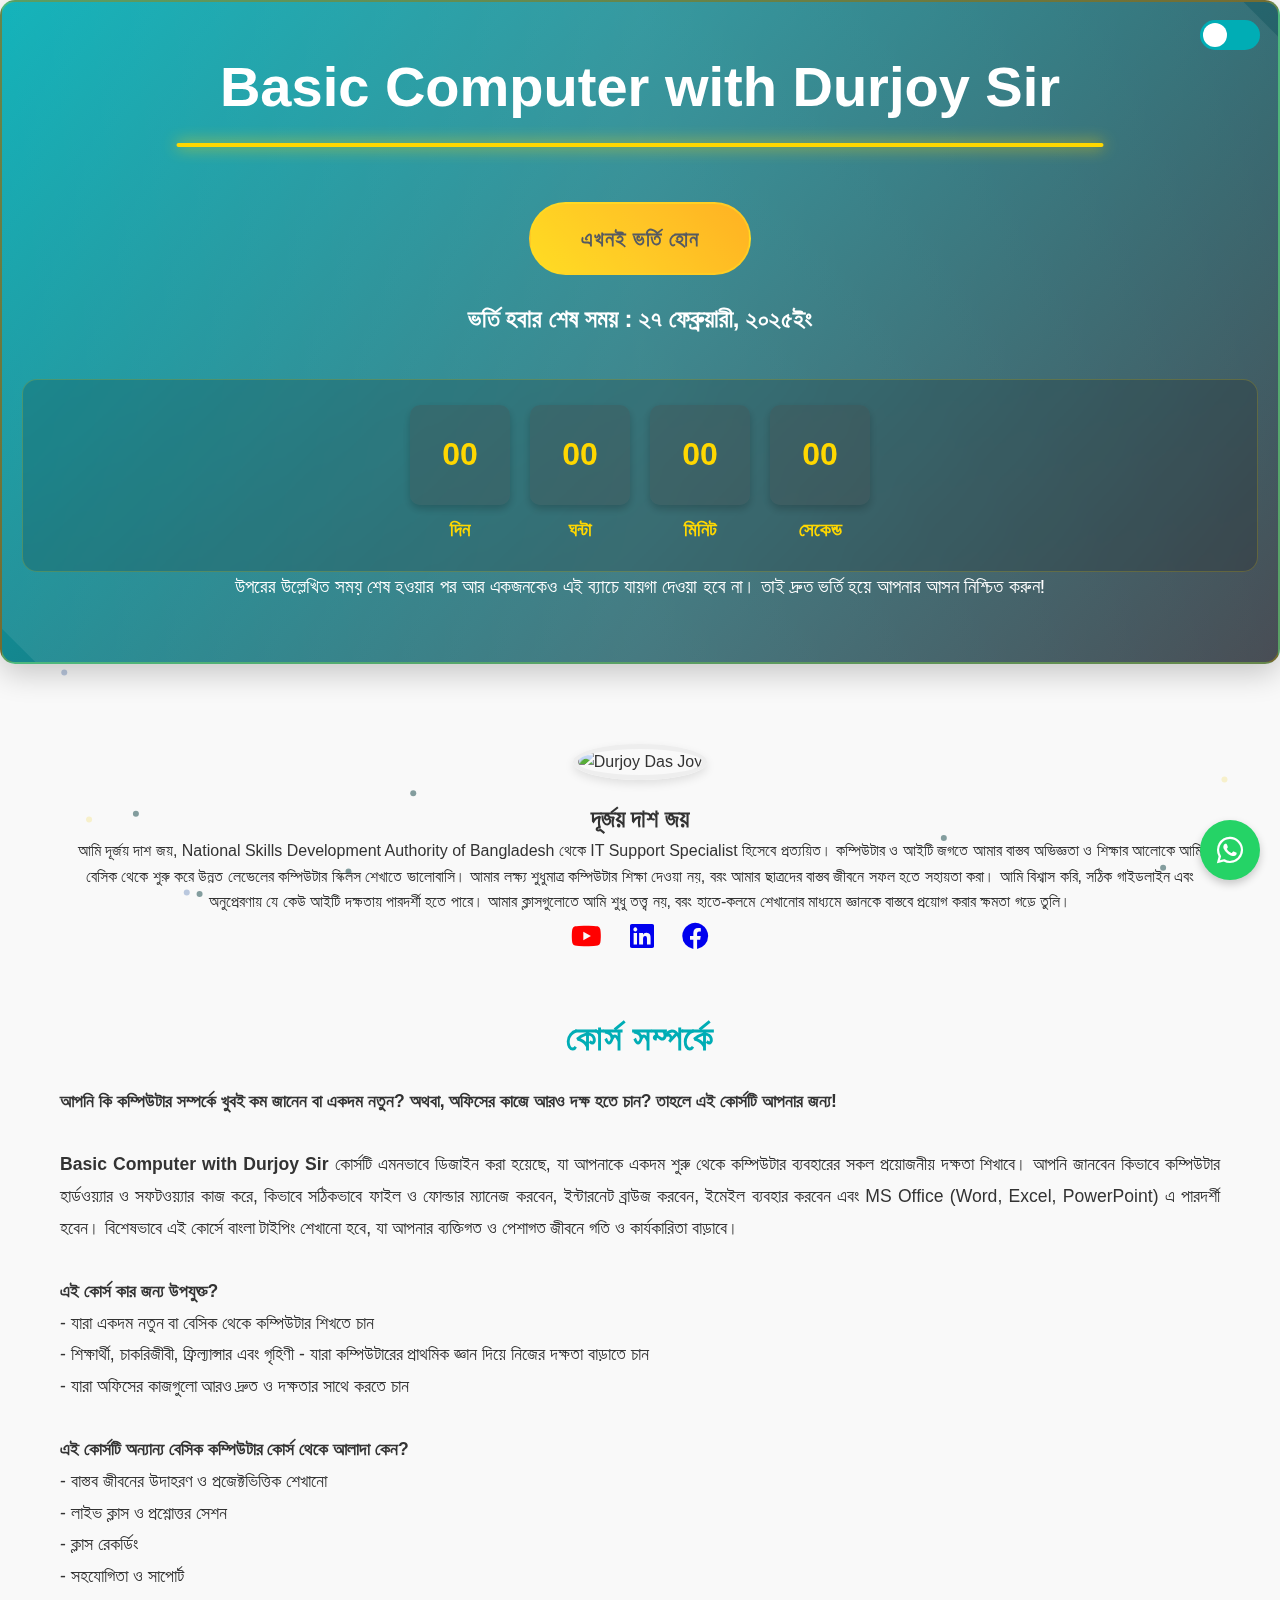
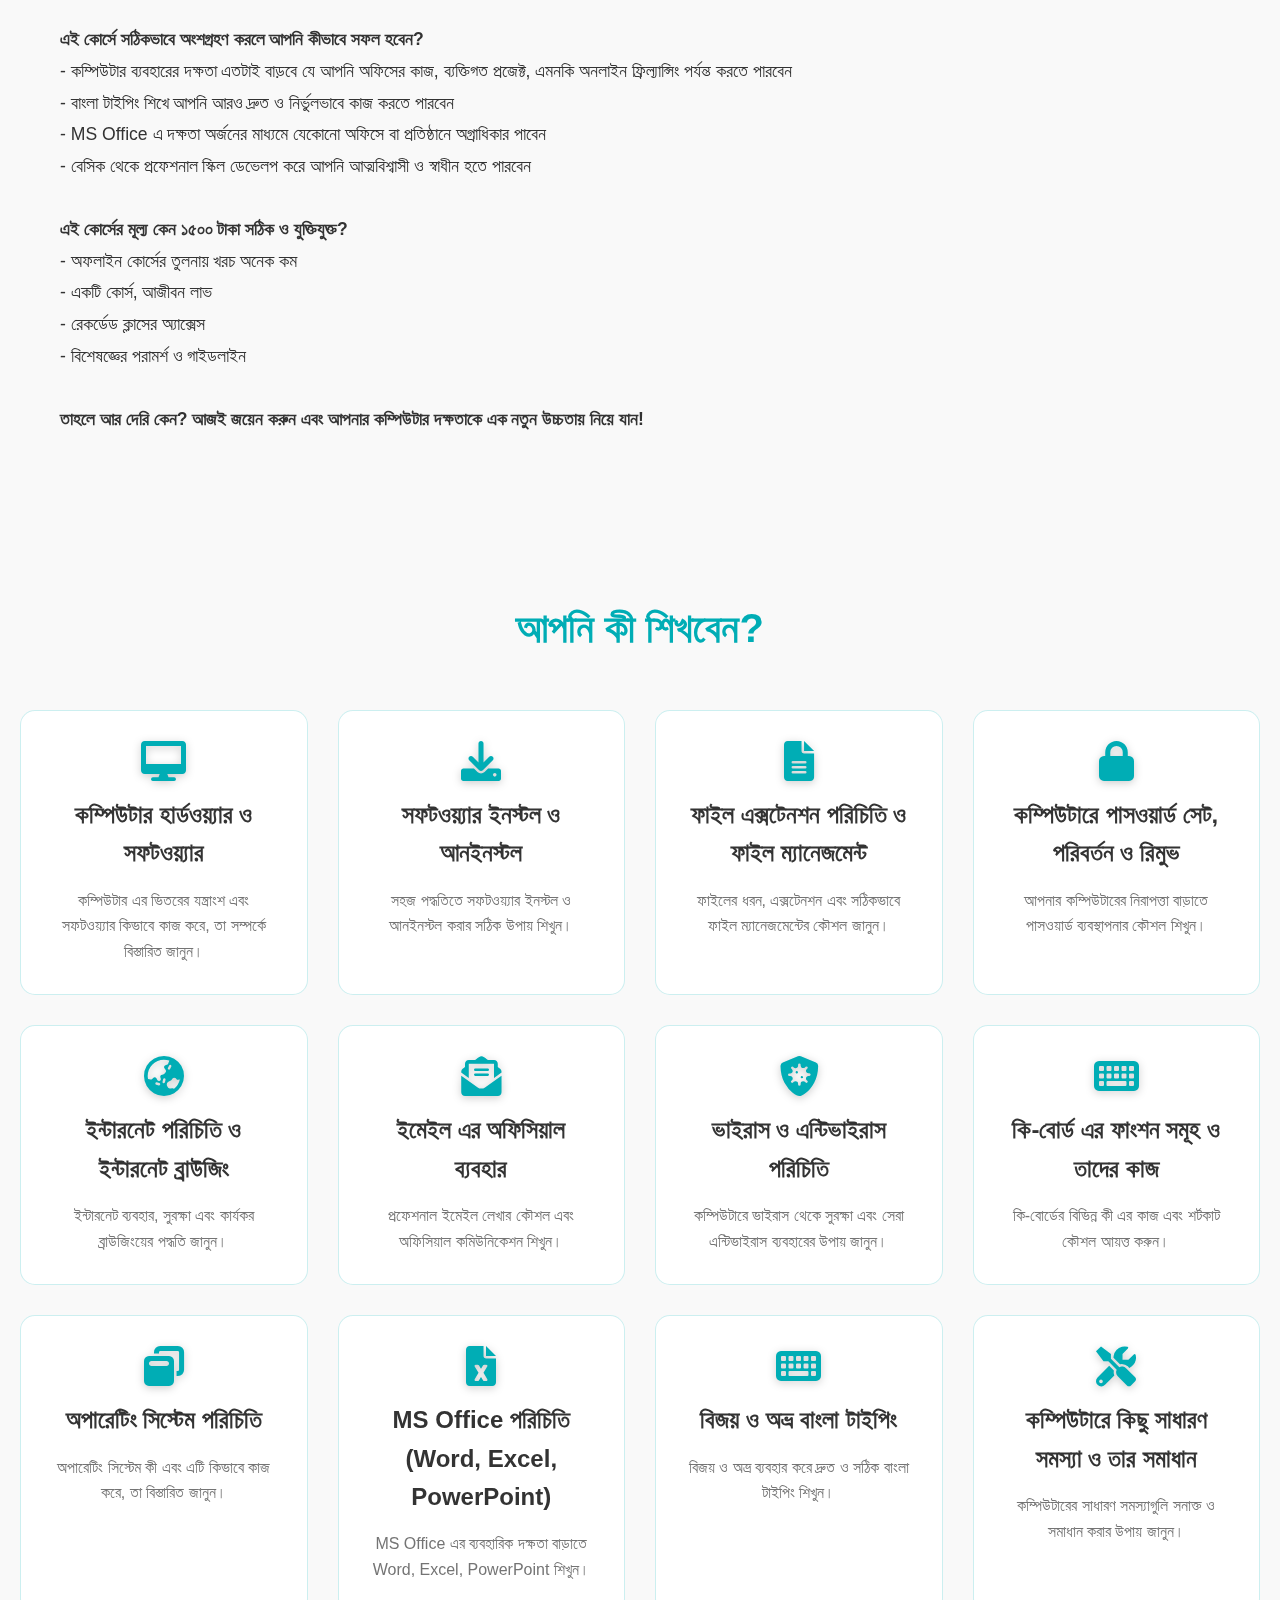
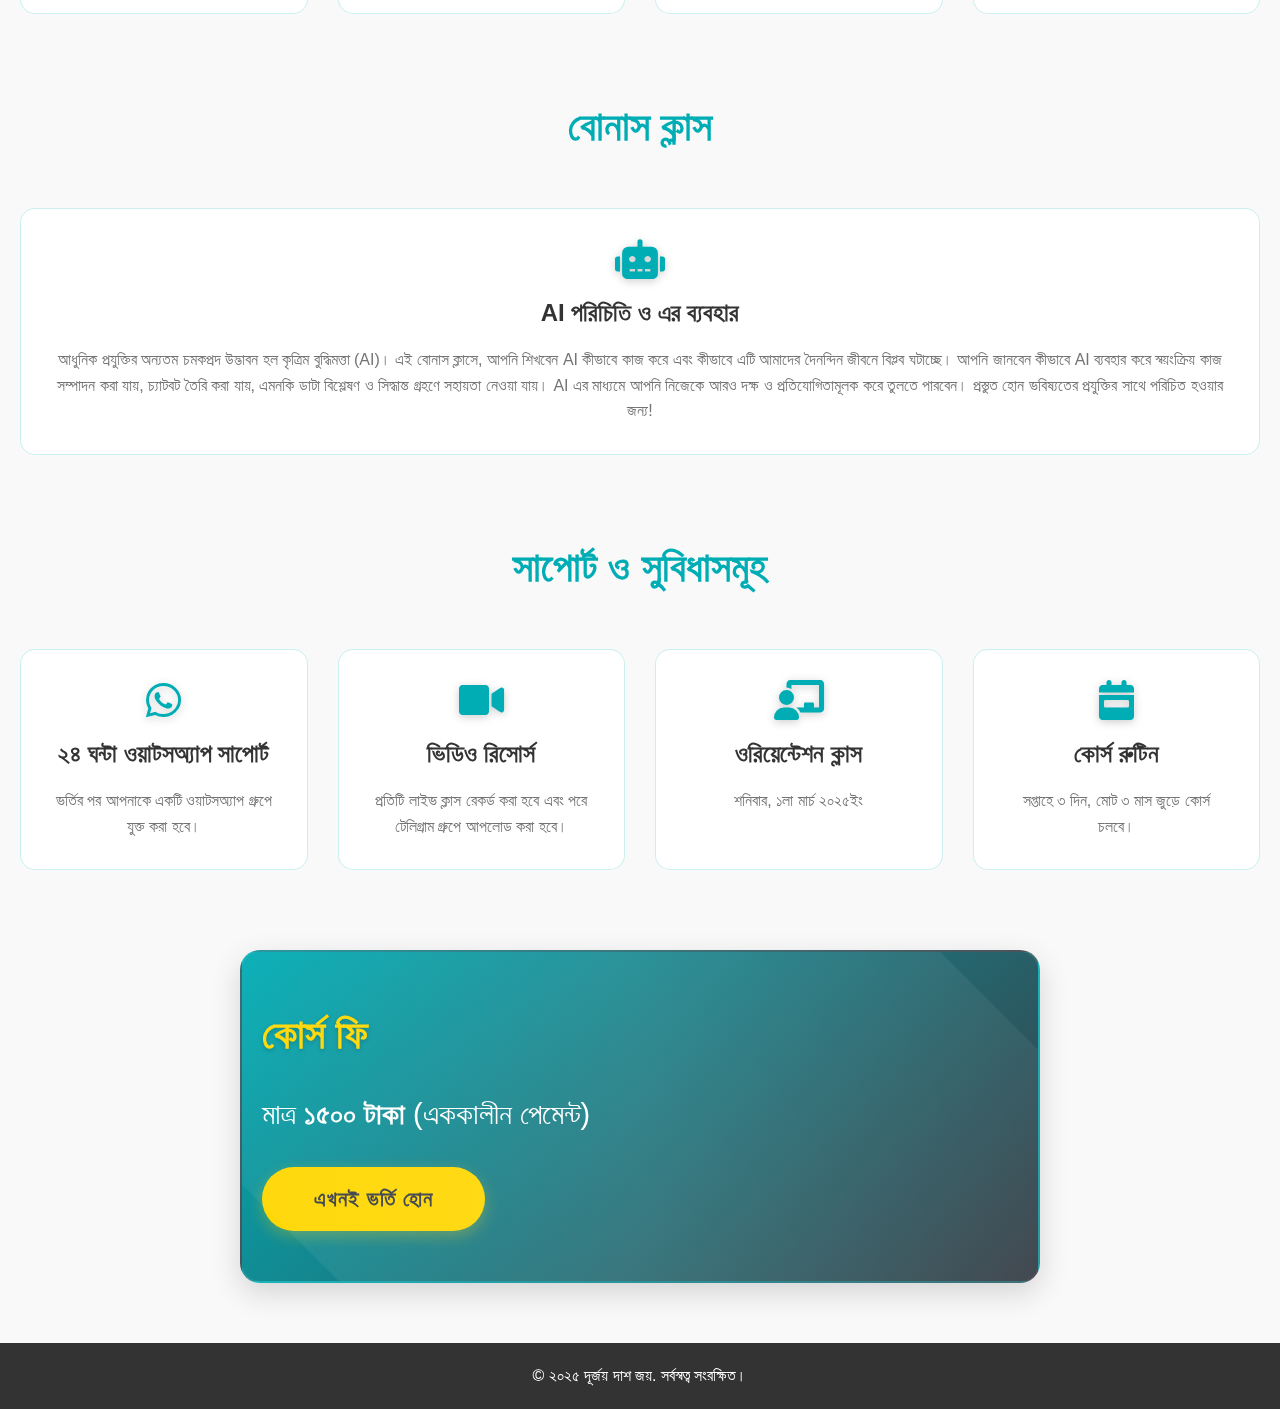
==== index.html @ f564058a "Meta Taxg Added" ====
<!DOCTYPE html>
<html lang="bn">

<head>
    <meta charset="UTF-8">
    <meta name="viewport" content="width=device-width, initial-scale=1.0, maximum-scale=1.0, user-scalable=no">
    <meta name="description" content="বেসিক কম্পিউটার স্কিলস কোর্স - দূর্জয় দাশ জয় দ্বারা পরিচালিত। NSDA প্রত্যয়িত IT Support Specialist হিসেবে আপনাকে কম্পিউটার স্কিলস শেখানোর জন্য এই কোর্স।">
    <title>Basic Computer with Durjoy Sir | দূর্জয় দাশ জয়</title>
    
    <!-- Open Graph Meta Tags -->
    <meta property="og:title" content="Basic Computer with Durjoy Sir | দূর্জয় দাশ জয়">
    <meta property="og:description" content="আপনি কি কম্পিউটার সম্পর্কে খুবই কম জানেন বা একদম নতুন? অথবা, অফিসের কাজে আরও দক্ষ হতে চান? তাহলে এই কোর্সটি আপনার জন্য!">
    <meta property="og:image" content="https://i.postimg.cc/jSFfNTdK/Basic-Computer-Batch1-Ads-HQ.jpg">
    <meta property="og:url" content="https://durjoyit.pages.dev">
    <meta property="og:type" content="website">
    
    <link rel="stylesheet" href="https://cdnjs.cloudflare.com/ajax/libs/font-awesome/6.0.0-beta3/css/all.min.css">
    <link rel="preconnect" href="https://fonts.googleapis.com">
    <link rel="preconnect" href="https://fonts.gstatic.com" crossorigin>
    <link href="https://fonts.googleapis.com/css2?family=Lilita+One&family=Lobster&display=swap" rel="stylesheet">
    <link rel="shortcut icon" href="https://durjoy.pages.dev/assets/images/my-avatar.png" type="image/x-icon">

    <style>
        /* General Styles */
        * {
            margin: 0;
            padding: 0;
            box-sizing: border-box;
        }

        body {
            font-family: 'Arial', sans-serif;
            line-height: 1.6;
            color: #333;
            background-color: #f9f9f9;
            overflow-x: hidden;
            scroll-behavior: smooth;
            background-color: var(--bg-color);
            color: var(--text-color);
            transition: all 0.5s ease;
        }

        /* Hero Section */
        .hero {
            text-align: center;
            padding: 40px 20px;
            background: linear-gradient(135deg, #00ADB5, #393E46);
            color: #fff;
            border-radius: 15px;
            margin: auto auto;
            max-width: 100%;
            position: relative;
            overflow: hidden;
            box-shadow: 0 10px 30px rgba(0, 0, 0, 0.2);
            border: 2px solid rgba(255, 215, 0, 0.3);
        }

        .hero::before {
            content: '';
            position: absolute;
            top: -50%;
            left: -50%;
            width: 200%;
            height: 200%;
            background: linear-gradient(45deg,
                    transparent,
                    rgba(255, 255, 255, 0.15),
                    transparent);
            transform: rotate(45deg);
            animation: pricingShine 8s infinite;
        }

        @keyframes pricingShine {
            0% {
                left: -50%;
            }

            100% {
                left: 150%;
            }
        }

        .hero h1 {
            font-size: 3.5em;
            margin-bottom: 25px;
            position: relative;
            padding-bottom: 15px;
            font-family: 'Gagalin', sans-serif;
        }

        .hero h1::after {
            content: '';
            position: absolute;
            bottom: 0;
            left: 50%;
            transform: translateX(-50%);
            width: 75%;
            height: 4px;
            background: #FFD700;
            border-radius: 2px;
            box-shadow: 0 0 15px #FFD700;
        }

        .hero p {
            font-size: 1.2em;
            margin-bottom: 20px;
        }

        .hero .cta-button {
            background: linear-gradient(45deg, #FFD700, #FFA500);
            color: #393E46;
            border: none;
            padding: 18px 50px;
            font-size: 1.3em;
            border-radius: 50px;
            transition: all 0.3s ease;
            font-weight: bold;
            letter-spacing: 1px;
            border: 2px solid rgba(255, 215, 0, 0.5);
            margin-top: 30px;
            text-decoration: none;
            display: inline-block;
        }

        .hero .cta-button:hover {
            transform: translateY(-3px);
            box-shadow: 0 8px 25px rgba(255, 215, 0, 0.4);
            background: linear-gradient(45deg, #FFA500, #FFD700);
        }

        /* Countdown Timer */
        .countdown {
            margin-top: 40px;
            padding: 25px;
            background: rgba(0, 0, 0, 0.15);
            border-radius: 15px;
            display: inline-flex;
            gap: 25px;
            backdrop-filter: blur(5px);
            border: 1px solid rgba(255, 215, 0, 0.2);
        }

        .countdown span {
            font-weight: bold;
            color: #FFD700;
        }

        /* Features Section */
        .features {
            margin: 60px 0;
            text-align: center;
        }

        .features h2 {
            font-size: 2.5em;
            margin-bottom: 30px;
            color: #00ADB5;
        }

        .feature-grid {
            display: grid;
            grid-template-columns: repeat(auto-fit, minmax(250px, 1fr));
            gap: 30px;
            padding: 20px;
        }

        .feature-item {
            background: linear-gradient(135deg, rgba(0, 173, 181, 0.1), rgba(57, 62, 70, 0.1));
            border: 1px solid rgba(0, 173, 181, 0.2);
            padding: 30px;
            border-radius: 15px;
            transition: all 0.3s cubic-bezier(0.4, 0, 0.2, 1);
            backdrop-filter: blur(5px);
            position: relative;
            overflow: hidden;
        }

        .feature-item:hover {
            transform: translateY(-5px) scale(1.02);
            box-shadow: 0 10px 30px rgba(0, 0, 0, 0.15);
            border-color: #00ADB5;
        }

        .feature-item::before {
            content: '';
            position: absolute;
            top: -50%;
            left: -50%;
            width: 200%;
            height: 200%;
            background: linear-gradient(45deg,
                    transparent,
                    rgba(255, 255, 255, 0.15),
                    transparent);
            transform: rotate(45deg);
            transition: 0.5s;
            opacity: 0;
        }

        .feature-item:hover::before {
            opacity: 1;
            animation: featureShine 1.5s;
        }

        @keyframes featureShine {
            0% {
                left: -50%;
            }

            100% {
                left: 150%;
            }
        }

        .feature-item i {
            font-size: 2.5em;
            color: #00ADB5;
            margin-bottom: 15px;
            color: var(--theme-toggle-bg);
            filter: drop-shadow(0 2px 4px rgba(0, 0, 0, 0.2));
        }

        .feature-item h3 {
            font-size: 1.5em;
            color: var(--text-color);
            margin-bottom: 15px;
        }

        .feature-item p {
            font-size: 1em;
            color: var(--text-color);
            opacity: 0.9;
            color: #666;
        }

        /* Testimonials Section */
        .testimonials {
            background: #fff;
            padding: 60px 20px;
            text-align: center;
        }

        .testimonials h2 {
            font-size: 2.5em;
            margin-bottom: 30px;
            color: #00ADB5;
        }

        .testimonial-grid {
            display: grid;
            grid-template-columns: repeat(auto-fit, minmax(250px, 1fr));
            gap: 30px;
            padding: 20px;
        }

        .testimonial-item {
            background: #f9f9f9;
            padding: 30px;
            border-radius: 10px;
            box-shadow: 0 4px 6px rgba(0, 0, 0, 0.1);
        }

        .testimonial-item img {
            width: 80px;
            height: 80px;
            border-radius: 50%;
            object-fit: cover;
            margin-bottom: 15px;
        }

        .testimonial-item h4 {
            font-size: 1.2em;
            margin-bottom: 5px;
        }

        .testimonial-item p {
            font-size: 1em;
            color: #666;
        }

        /* Footer */
        footer {
            background: #333;
            color: #fff;
            text-align: center;
            padding: 20px 0;
        }

        /* Countdown Timer Styles */
        .countdown {
            display: flex;
            justify-content: center;
            gap: 20px;
            margin-top: 40px;
        }

        .countdown-item {
            text-align: center;
        }

        .flip-card {
            perspective: 1000px;
            width: 100px;
            height: 100px;
            position: relative;
        }

        .flip-card-inner {
            width: 100%;
            height: 100%;
            position: relative;
            transform-style: preserve-3d;
            transition: transform 0.6s;
        }

        .flip-card-front,
        .flip-card-back {
            width: 100%;
            height: 100%;
            position: absolute;
            backface-visibility: hidden;
            display: flex;
            justify-content: center;
            align-items: center;
            font-size: 2em;
            font-weight: bold;
            color: #FFD700;
            background-color: rgba(0, 0, 0, 0.2);
            border-radius: 10px;
            box-shadow: 0 4px 8px rgba(0, 0, 0, 0.2);
        }

        .flip-card-back {
            transform: rotateX(180deg);
        }

        .countdown-item span {
            display: block;
            margin-top: 10px;
            font-size: 1.2em;
            color: #FFD700;
        }

        /* Paper Transition Effect */
        .flip-card-front::before,
        .flip-card-back::before {
            content: '';
            position: absolute;
            top: 0;
            left: 0;
            width: 100%;
            height: 100%;
            background: rgba(255, 255, 255, 0.1);
            border-radius: 10px;
            z-index: -1;
            transition: transform 0.6s ease, opacity 0.6s ease;
        }

        .flip-card-front::before {
            transform: rotateX(0deg);
        }

        .flip-card-back::before {
            transform: rotateX(180deg);
        }

        .flip-card-inner.flip {
            transform: rotateX(180deg);
        }

        .flip-card-inner.flip .flip-card-front::before {
            transform: rotateX(180deg);
            opacity: 0;
        }

        .flip-card-inner.flip .flip-card-back::before {
            transform: rotateX(0deg);
            opacity: 1;
        }

        .pricing {
            background: linear-gradient(135deg, #00ADB5, #393E46);
            padding: 50px 20px;
            border-radius: 20px;
            box-shadow: 0 10px 30px rgba(0, 0, 0, 0.15);
            margin: 60px auto;
            max-width: 800px;
            position: relative;
            overflow: hidden;
            border: 2px solid rgba(255, 255, 255, 0.1);
        }

        .pricing::before {
            content: '';
            position: absolute;
            top: -50%;
            left: -50%;
            width: 200%;
            height: 200%;
            background: linear-gradient(45deg, transparent, rgba(255, 255, 255, 0.1), transparent);
            transform: rotate(45deg);
            animation: shine 6s infinite;
        }

        @keyframes shine {
            0% {
                transform: rotate(45deg) translate(-50%, -50%);
            }

            100% {
                transform: rotate(45deg) translate(50%, 50%);
            }
        }

        .pricing h2 {
            color: #FFD700;
            font-size: 2.5em;
            margin-bottom: 25px;
            text-shadow: 0 2px 4px rgba(0, 0, 0, 0.2);
        }

        .pricing p {
            font-size: 1.8em;
            margin-bottom: 30px;
            color: #fff;
            font-weight: 500;
        }

        .pricing button {
            background: #FFD700;
            color: #393E46;
            border: none;
            padding: 18px 50px;
            font-size: 1.3em;
            border-radius: 50px;
            cursor: pointer;
            transition: all 0.3s ease;
            font-weight: bold;
            letter-spacing: 1px;
            box-shadow: 0 5px 15px rgba(255, 215, 0, 0.3);
            border: 2px solid transparent;
        }

        .pricing button:hover {
            transform: translateY(-3px);
            box-shadow: 0 8px 25px rgba(255, 215, 0, 0.5);
            background: #fff;
            color: #00ADB5;
            border-color: #00ADB5;
        }

        .container {
            max-width: 1200px;
            margin: 0 auto;
            padding: 40px 20px;
        }

        /* Instructor Section */
        .instructor-info {
            text-align: center;
            margin-top: 40px;
        }

        .instructor-info img {
            width: 150px;
            height: 150px;
            border-radius: 50%;
            object-fit: cover;
            margin-bottom: 20px;
            border: 5px solid #EEEEEE;
            transition: transform 0.3s ease, box-shadow 0.3s ease;
            box-shadow: 0 4px 10px rgba(0, 0, 0, 0.1);
        }

        .instructor-info img:hover {
            transform: scale(1.1);
            box-shadow: 0 8px 20px rgba(0, 0, 0, 0.2);
        }

        .social-links a {
            margin: 0 10px;
            text-decoration: none;
            font-size: 1.7em;
            transition: color 0.3s ease;
        }

        .social-links #youtube-link {
            color: red;
        }

        .social-links a:hover {
            color: #00ADB5;
            font-size: 1.8em;
        }

        /* Course Details */
        .course-details {
            margin-bottom: 60px;
            text-align: center;
        }

        .course-details h2 {
            color: #00ADB5;
            font-size: 2.2em;
            margin-bottom: 20px;
            letter-spacing: 1px;
        }

        .course-details p {
            font-size: 1.1em;
            line-height: 1.8;
            text-align: justify;
        }

        .particle-container {
            position: fixed;
            top: 0;
            left: 0;
            width: 100%;
            height: 100%;
            pointer-events: none;
            z-index: -1;
        }

        .particle {
            position: absolute;
            border-radius: 50%;
            background: rgba(0, 173, 181, 0.15);
            width: 6px;
            height: 6px;
            transition: transform 0.3s ease-out;
        }

        :root {
            --bg-color: #f9f9f9;
            --text-color: #333;
            --card-bg: #fff;
            --footer-bg: #333;
            --theme-toggle-bg: #00ADB5;
        }

        [data-theme="dark"] {
            --bg-color: #1a1a1a;
            --text-color: #fff;
            --card-bg: #2d2d2d;
            --footer-bg: #1a1a1a;
            --theme-toggle-bg: #FFD700;
        }

        .theme-toggle {
            position: fixed;
            top: 20px;
            right: 20px;
            z-index: 1000;
        }

        .theme-toggle-btn {
            width: 60px;
            height: 30px;
            background: var(--theme-toggle-bg);
            border-radius: 15px;
            position: relative;
            cursor: pointer;
            border: none;
        }

        .theme-toggle-btn::after {
            content: '';
            position: absolute;
            top: 3px;
            left: 3px;
            width: 24px;
            height: 24px;
            background: #fff;
            border-radius: 50%;
            transition: all 0.3s ease;
        }

        [data-theme="dark"] .theme-toggle-btn::after {
            transform: translateX(30px);
        }

        .feature-item,
        .testimonial-item {
            background: var(--card-bg);
        }

        footer {
            background: var(--footer-bg);
        }

        .social-links a:hover {
            color: var(--theme-toggle-bg);
        }

        .course-details p {
            color: var(--text-color);
        }

        #scrollToTopBtn {
            display: none;
            position: fixed;
            bottom: 20px;
            left: 20px;
            z-index: 99;
            font-size: 18px;
            border: none;
            outline: none;
            background-color: #00ADB5;
            color: white;
            cursor: pointer;
            padding: 15px;
            border-radius: 25%;
            box-shadow: 0 4px 6px rgba(0, 0, 0, 0.1);
            transition: background-color 0.3s ease, transform 0.3s ease;
        }

        #scrollToTopBtn:hover {
            background-color: #FFD700;
            transform: scale(1.1);
        }

        #scrollToTopBtn i {
            pointer-events: none;
        }

        .whatsapp-button {
            position: fixed;
            bottom: 20px;
            right: 20px;
            background-color: #25D366;
            /* WhatsApp Green Color */
            color: white;
            width: 60px;
            height: 60px;
            border-radius: 50%;
            display: flex;
            justify-content: center;
            align-items: center;
            font-size: 30px;
            box-shadow: 0 4px 8px rgba(0, 0, 0, 0.2);
            text-decoration: none;
            transition: background-color 0.3s ease, transform 0.3s ease;
            z-index: 1000;
        }

        .whatsapp-button:hover {
            background-color: #128C7E;
            /* Darker WhatsApp Green Color */
            transform: scale(1.1);
        }

        .popup {
            display: none;
            position: fixed;
            top: 0;
            left: 0;
            width: 100%;
            height: 100%;
            background-color: rgba(0, 0, 0, 0.5);
            justify-content: center;
            align-items: center;
        }

        .popup-content {
            background-color: white;
            padding: 20px;
            border-radius: 10px;
            text-align: center;
            max-width: 400px;
            position: relative;
        }

        .close-btn {
            position: absolute;
            top: 10px;
            right: 10px;
            font-size: 20px;
            cursor: pointer;
        }

        .form-button {
            display: inline-block;
            margin-top: 10px;
            padding: 10px 20px;
            background-color: #28a745;
            color: white;
            text-decoration: none;
            border-radius: 5px;
        }

        /* Add these media queries at the end of your existing CSS */
        @media screen and (max-width: 768px) {
            .container {
                padding: 20px 15px;
            }

            .hero h1 {
                font-size: 2.2em;
                line-height: 1.3;
            }

            .hero h1::after {
                width: 90%;
            }

            .hero .cta-button {
                width: 90%;
                padding: 15px 20px;
                font-size: 1.1em;
            }

            .feature-grid {
                grid-template-columns: 1fr;
                gap: 20px;
                padding: 0 10px;
            }

            .feature-item {
                padding: 20px;
            }

            .countdown {
                gap: 10px;
                padding: 15px;
            }

            .flip-card {
                width: 70px;
                height: 70px;
            }

            .flip-card-front,
            .flip-card-back {
                font-size: 1.5em;
            }

            .countdown-item span {
                font-size: 1em;
            }

            .pricing {
                margin: 40px 15px;
                padding: 30px 15px;
            }

            .pricing button {
                width: 100%;
                padding: 15px 20px;
                font-size: 1.1em;
            }

            .instructor-info img {
                width: 120px;
                height: 120px;
            }

            .course-details p {
                font-size: 1em;
                text-align: left;
            }

            .testimonial-grid {
                grid-template-columns: 1fr;
            }
        }

        @media screen and (max-width: 480px) {
            .hero h1 {
                font-size: 1.8em;
            }

            .hero p {
                font-size: 1em;
            }

            .features h2,
            .testimonials h2,
            .pricing h2 {
                font-size: 1.8em;
            }

            .countdown {
                flex-wrap: wrap;
                justify-content: center;
            }

            .countdown-item {
                margin: 5px;
            }

            .flip-card {
                width: 60px;
                height: 60px;
            }

            .flip-card-front,
            .flip-card-back {
                font-size: 1.2em;
            }

            .countdown-item span {
                font-size: 0.9em;
            }

            .whatsapp-button {
                width: 50px;
                height: 50px;
                font-size: 24px;
                bottom: 15px;
                right: 15px;
            }
        }

        /* Add this to existing body styles */
        body {
            -webkit-text-size-adjust: 100%;
            -ms-text-size-adjust: 100%;
            text-size-adjust: 100%;
        }

        @font-face {
            font-family: 'CustomFont';
            src: url('/Fonts/Gagalin-Regular.otf') format('opentype');
            font-weight: normal;
            font-style: normal;
        }
    </style>
</head>

<body>
    <!-- Hero Section -->
    <section class="hero">
        <h1>Basic Computer with Durjoy Sir</h1>
        <a href="#enroll-button" class="cta-button">এখনই ভর্তি হোন</a><br><br>
        <h2>ভর্তি হবার শেষ সময় : ২৭ ফেব্রুয়ারী, ২০২৫ইং</h2>
        <div class="countdown">
            <div class="countdown-item">
                <div class="flip-card">
                    <div class="flip-card-inner">
                        <div class="flip-card-front" id="days-front">00</div>
                        <div class="flip-card-back" id="days-back">00</div>
                    </div>
                </div>
                <span>দিন</span>
            </div>
            <div class="countdown-item">
                <div class="flip-card">
                    <div class="flip-card-inner">
                        <div class="flip-card-front" id="hours-front">00</div>
                        <div class="flip-card-back" id="hours-back">00</div>
                    </div>
                </div>
                <span>ঘন্টা</span>
            </div>
            <div class="countdown-item">
                <div class="flip-card">
                    <div class="flip-card-inner">
                        <div class="flip-card-front" id="minutes-front">00</div>
                        <div class="flip-card-back" id="minutes-back">00</div>
                    </div>
                </div>
                <span>মিনিট</span>
            </div>
            <div class="countdown-item">
                <div class="flip-card">
                    <div class="flip-card-inner">
                        <div class="flip-card-front" id="seconds-front">00</div>
                        <div class="flip-card-back" id="seconds-back">00</div>
                    </div>
                </div>
                <span>সেকেন্ড</span>
            </div>
        </div>
        <p>উপরের উল্লেখিত সময় শেষ হওয়ার পর আর একজনকেও এই ব্যাচে যায়গা দেওয়া হবে না। তাই দ্রুত ভর্তি হয়ে আপনার আসন
            নিশ্চিত করুন!</p>
    </section>

    <div class="particle-container" id="particles"></div>
    <div class="theme-toggle">
        <button class="theme-toggle-btn" id="themeToggle"></button>
    </div>
    <button id="scrollToTopBtn" title="Go to top"><i class="fas fa-arrow-up"></i></button>

    <a href="https://wa.me/+8801726033078" target="_blank" class="whatsapp-button">
        <i class="fab fa-whatsapp"></i>
    </a>

    <div class="container">
        <!-- Instructor Info -->
        <section class="instructor-info" id="about">
            <img src="Grapics/DP.jpg" alt="Durjoy Das Joy">
            <h2 id="instructor-name">দূর্জয় দাশ জয়</h2>
            <p id="instructor-description">
                আমি দূর্জয় দাশ জয়, National Skills Development Authority of Bangladesh থেকে IT Support Specialist
                হিসেবে প্রত্যয়িত। কম্পিউটার ও আইটি জগতে আমার বাস্তব অভিজ্ঞতা ও শিক্ষার আলোকে আমি বেসিক থেকে শুরু করে
                উন্নত লেভেলের কম্পিউটার স্কিলস শেখাতে ভালোবাসি। আমার লক্ষ্য শুধুমাত্র কম্পিউটার শিক্ষা দেওয়া নয়, বরং
                আমার
                ছাত্রদের বাস্তব জীবনে সফল হতে সহায়তা করা। আমি বিশ্বাস করি, সঠিক গাইডলাইন এবং অনুপ্রেরণায় যে কেউ আইটি
                দক্ষতায় পারদর্শী হতে পারে। আমার ক্লাসগুলোতে আমি শুধু তত্ত্ব নয়, বরং হাতে-কলমে শেখানোর মাধ্যমে জ্ঞানকে
                বাস্তবে প্রয়োগ করার ক্ষমতা গড়ে তুলি।
            </p>
            <div class="social-links">
                <a href="https://www.youtube.com/@ddjDurjoy" target="_blank" id="youtube-link">
                    <i class="fab fa-youtube"></i>
                </a>
                <a href="https://www.linkedin.com/in/mrdurjoy" target="_blank" id="linkedin-link">
                    <i class="fab fa-linkedin"></i>
                </a>
                <a href="https://www.facebook.com/durjoyofficialblog" target="_blank" id="facebook-link">
                    <i class="fab fa-facebook"></i>
                </a>
            </div>
        </section>
        <br><br>
        <!-- Course Details -->
        <section class="course-details">
            <h2 id="about-course-title">কোর্স সম্পর্কে</h2>
            <p id="about-course-content">
                <strong>আপনি কি কম্পিউটার সম্পর্কে খুবই কম জানেন বা একদম নতুন? অথবা, অফিসের কাজে আরও দক্ষ হতে চান? তাহলে
                    এই কোর্সটি আপনার জন্য!</strong><br><br>
                <strong>Basic Computer with Durjoy Sir</strong> কোর্সটি এমনভাবে ডিজাইন করা হয়েছে, যা আপনাকে একদম শুরু
                থেকে
                কম্পিউটার ব্যবহারের সকল প্রয়োজনীয় দক্ষতা শিখাবে। আপনি জানবেন কিভাবে কম্পিউটার হার্ডওয়্যার ও
                সফটওয়্যার
                কাজ করে, কিভাবে সঠিকভাবে ফাইল ও ফোল্ডার ম্যানেজ করবেন, ইন্টারনেট ব্রাউজ করবেন, ইমেইল ব্যবহার করবেন এবং
                MS Office (Word, Excel, PowerPoint) এ পারদর্শী হবেন। বিশেষভাবে এই কোর্সে বাংলা টাইপিং শেখানো হবে, যা
                আপনার
                ব্যক্তিগত ও পেশাগত জীবনে গতি ও কার্যকারিতা বাড়াবে।<br><br>
                <strong>এই কোর্স কার জন্য উপযুক্ত?</strong><br>
                - যারা একদম নতুন বা বেসিক থেকে কম্পিউটার শিখতে চান<br>
                - শিক্ষার্থী, চাকরিজীবী, ফ্রিল্যান্সার এবং গৃহিণী - যারা কম্পিউটারের প্রাথমিক জ্ঞান দিয়ে নিজের দক্ষতা
                বাড়াতে চান<br>
                - যারা অফিসের কাজগুলো আরও দ্রুত ও দক্ষতার সাথে করতে চান<br><br>
                <strong>এই কোর্সটি অন্যান্য বেসিক কম্পিউটার কোর্স থেকে আলাদা কেন?</strong><br>
                - বাস্তব জীবনের উদাহরণ ও প্রজেক্টভিত্তিক শেখানো<br>
                - লাইভ ক্লাস ও প্রশ্নোত্তর সেশন<br>
                - ক্লাস রেকর্ডিং<br>
                - সহযোগিতা ও সাপোর্ট<br><br>
                <strong>এই কোর্সে সঠিকভাবে অংশগ্রহণ করলে আপনি কীভাবে সফল হবেন?</strong><br>
                - কম্পিউটার ব্যবহারের দক্ষতা এতটাই বাড়বে যে আপনি অফিসের কাজ, ব্যক্তিগত প্রজেক্ট, এমনকি অনলাইন
                ফ্রিল্যান্সিং
                পর্যন্ত করতে পারবেন<br>
                - বাংলা টাইপিং শিখে আপনি আরও দ্রুত ও নির্ভুলভাবে কাজ করতে পারবেন<br>
                - MS Office এ দক্ষতা অর্জনের মাধ্যমে যেকোনো অফিসে বা প্রতিষ্ঠানে অগ্রাধিকার পাবেন<br>
                - বেসিক থেকে প্রফেশনাল স্কিল ডেভেলপ করে আপনি আত্মবিশ্বাসী ও স্বাধীন হতে পারবেন<br><br>
                <strong>এই কোর্সের মূল্য কেন ১৫০০ টাকা সঠিক ও যুক্তিযুক্ত?</strong><br>
                - অফলাইন কোর্সের তুলনায় খরচ অনেক কম<br>
                - একটি কোর্স, আজীবন লাভ<br>
                - রেকর্ডেড ক্লাসের অ্যাক্সেস<br>
                - বিশেষজ্ঞের পরামর্শ ও গাইডলাইন<br><br>
                <strong>তাহলে আর দেরি কেন? আজই জয়েন করুন এবং আপনার কম্পিউটার দক্ষতাকে এক নতুন উচ্চতায় নিয়ে যান!</strong>
            </p>
        </section>
    </div>


    <section class="features">
        <h2>আপনি কী শিখবেন?</h2>
        <div class="feature-grid">
            <div class="feature-item">
                <i class="fas fa-desktop"></i>
                <h3>কম্পিউটার হার্ডওয়্যার ও সফটওয়্যার</h3>
                <p>কম্পিউটার এর ভিতরের যন্ত্রাংশ এবং সফটওয়্যার কিভাবে কাজ করে, তা সম্পর্কে বিস্তারিত জানুন।</p>
            </div>
            <div class="feature-item">
                <i class="fas fa-download"></i>
                <h3>সফটওয়্যার ইনস্টল ও আনইনস্টল</h3>
                <p>সহজ পদ্ধতিতে সফটওয়্যার ইনস্টল ও আনইনস্টল করার সঠিক উপায় শিখুন।</p>
            </div>
            <div class="feature-item">
                <i class="fas fa-file-alt"></i>
                <h3>ফাইল এক্সটেনশন পরিচিতি ও ফাইল ম্যানেজমেন্ট</h3>
                <p>ফাইলের ধরন, এক্সটেনশন এবং সঠিকভাবে ফাইল ম্যানেজমেন্টের কৌশল জানুন।</p>
            </div>
            <div class="feature-item">
                <i class="fas fa-lock"></i>
                <h3>কম্পিউটারে পাসওয়ার্ড সেট, পরিবর্তন ও রিমুভ</h3>
                <p>আপনার কম্পিউটারের নিরাপত্তা বাড়াতে পাসওয়ার্ড ব্যবস্থাপনার কৌশল শিখুন।</p>
            </div>
            <div class="feature-item">
                <i class="fas fa-globe-asia"></i>
                <h3>ইন্টারনেট পরিচিতি ও ইন্টারনেট ব্রাউজিং</h3>
                <p>ইন্টারনেট ব্যবহার, সুরক্ষা এবং কার্যকর ব্রাউজিংয়ের পদ্ধতি জানুন।</p>
            </div>
            <div class="feature-item">
                <i class="fas fa-envelope-open-text"></i>
                <h3>ইমেইল এর অফিসিয়াল ব্যবহার</h3>
                <p>প্রফেশনাল ইমেইল লেখার কৌশল এবং অফিসিয়াল কমিউনিকেশন শিখুন।</p>
            </div>
            <div class="feature-item">
                <i class="fas fa-shield-virus"></i>
                <h3>ভাইরাস ও এন্টিভাইরাস পরিচিতি</h3>
                <p>কম্পিউটারে ভাইরাস থেকে সুরক্ষা এবং সেরা এন্টিভাইরাস ব্যবহারের উপায় জানুন।</p>
            </div>
            <div class="feature-item">
                <i class="fas fa-keyboard"></i>
                <h3>কি-বোর্ড এর ফাংশন সমূহ ও তাদের কাজ</h3>
                <p>কি-বোর্ডের বিভিন্ন কী এর কাজ এবং শর্টকাট কৌশল আয়ত্ত করুন।</p>
            </div>
            <div class="feature-item">
                <i class="fas fa-window-restore"></i>
                <h3>অপারেটিং সিস্টেম পরিচিতি</h3>
                <p>অপারেটিং সিস্টেম কী এবং এটি কিভাবে কাজ করে, তা বিস্তারিত জানুন।</p>
            </div>
            <div class="feature-item">
                <i class="fas fa-file-excel"></i>
                <h3>MS Office পরিচিতি (Word, Excel, PowerPoint)</h3>
                <p>MS Office এর ব্যবহারিক দক্ষতা বাড়াতে Word, Excel, PowerPoint শিখুন।</p>
            </div>
            <div class="feature-item">
                <i class="fas fa-keyboard"></i>
                <h3>বিজয় ও অভ্র বাংলা টাইপিং</h3>
                <p>বিজয় ও অভ্র ব্যবহার করে দ্রুত ও সঠিক বাংলা টাইপিং শিখুন।</p>
            </div>
            <div class="feature-item">
                <i class="fas fa-tools"></i>
                <h3>কম্পিউটারে কিছু সাধারণ সমস্যা ও তার সমাধান</h3>
                <p>কম্পিউটারের সাধারণ সমস্যাগুলি সনাক্ত ও সমাধান করার উপায় জানুন।</p>
            </div>
        </div>
    </section>
    <section class="features">
        <h2>বোনাস ক্লাস</h2>
        <div class="feature-grid">
            <div class="feature-item">
                <i class="fas fa-robot"></i> <!-- AI এর জন্য সঠিক আইকন -->
                <h3>AI পরিচিতি ও এর ব্যবহার</h3>
                <p>
                    আধুনিক প্রযুক্তির অন্যতম চমকপ্রদ উদ্ভাবন হল কৃত্রিম বুদ্ধিমত্তা (AI)। এই বোনাস ক্লাসে, আপনি
                    শিখবেন AI কীভাবে কাজ করে এবং কীভাবে এটি আমাদের দৈনন্দিন জীবনে বিপ্লব ঘটাচ্ছে। আপনি জানবেন কীভাবে
                    AI ব্যবহার করে স্বয়ংক্রিয় কাজ সম্পাদন করা যায়, চ্যাটবট তৈরি করা যায়, এমনকি ডাটা বিশ্লেষণ
                    ও সিদ্ধান্ত গ্রহণে সহায়তা নেওয়া যায়। AI এর মাধ্যমে আপনি নিজেকে আরও দক্ষ ও প্রতিযোগিতামূলক
                    করে তুলতে পারবেন। প্রস্তুত হোন ভবিষ্যতের প্রযুক্তির সাথে পরিচিত হওয়ার জন্য!
                </p>
            </div>
        </div>
    </section>

    <section class="features">
        <h2>সাপোর্ট ও সুবিধাসমূহ</h2>
        <div class="feature-grid">
            <div class="feature-item">
                <i class="fab fa-whatsapp"></i> <!-- WhatsApp আইকন -->
                <h3>২৪ ঘন্টা ওয়াটসঅ্যাপ সাপোর্ট</h3>
                <p>ভর্তির পর আপনাকে একটি ওয়াটসঅ্যাপ গ্রুপে যুক্ত করা হবে।</p>
            </div>
            <div class="feature-item">
                <i class="fas fa-video"></i> <!-- ভিডিও রেকর্ড -->
                <h3>ভিডিও রিসোর্স</h3>
                <p>প্রতিটি লাইভ ক্লাস রেকর্ড করা হবে এবং পরে টেলিগ্রাম গ্রুপে আপলোড করা হবে।</p>
            </div>
            <div class="feature-item">
                <i class="fas fa-chalkboard-teacher"></i> <!-- ওরিয়েন্টেশন -->
                <h3>ওরিয়েন্টেশন ক্লাস</h3>
                <p>শনিবার, ১লা মার্চ ২০২৫ইং</p>
            </div>
            <div class="feature-item">
                <i class="fas fa-calendar-week"></i> <!-- ক্যালেন্ডার -->
                <h3>কোর্স রুটিন</h3>
                <p>সপ্তাহে ৩ দিন, মোট ৩ মাস জুড়ে কোর্স চলবে।</p>
            </div>
        </div>
    </section>

    <section class="pricing">
        <h2 id="pricing-title">কোর্স ফি</h2>
        <p id="pricing-content">মাত্র <strong>১৫০০ টাকা</strong> (এককালীন পেমেন্ট)</p>
        <button onclick="redirectToPayment()" id="enroll-button">এখনই ভর্তি হোন</button>
    </section>

    <!-- Popup Window for Success -->
    <div id="success-popup" class="popup">
        <div class="popup-content">
            <span class="close-btn" onclick="closePopup('success-popup')">&times;</span>
            <h3>অভিনন্দন!</h3>
            <p>আপনি সফলভাবে <strong>Basic Computer</strong> কোর্সটি এনরোল করেছেন।</p>
            <p>ভর্তি নিশ্চিত করতে নিচের বাটনে ক্লিক করে ফর্মটি পূরণ করুন:</p>
            <a href="https://docs.google.com/forms/your-form-link" target="_blank" class="form-button">ফর্ম পূরণ
                করুন</a>
        </div>
    </div>

    <!-- Popup Window for Failure -->
    <div id="failure-popup" class="popup">
        <div class="popup-content">
            <span class="close-btn" onclick="closePopup('failure-popup')">&times;</span>
            <h3>দুঃখিত!</h3>
            <p>কোর্স এনরোল হয়নি, অনুগ্রহ করে আবার চেষ্টা করুন।</p>
        </div>
    </div>

    <!-- Popup Window for Failure -->
    <div id="failure-popup" class="popup">
        <div class="popup-content">
            <span class="close-btn" onclick="closePopup('failure-popup')">&times;</span>
            <h3>দুঃখিত!</h3>
            <p>কোর্স এনরোল হয়নি, অনুগ্রহ করে আবার চেষ্টা করুন।</p>
        </div>
    </div>

    <!-- Footer -->
    <footer>
        <p>&copy; ২০২৫ দূর্জয় দাশ জয়. সর্বস্বত্ব সংরক্ষিত।</p>
    </footer>

    <!-- JavaScript for Countdown Timer -->
    <script>
        const countdownDate = new Date("February 27, 2025 23:59:59").getTime();

        let previousDays = "00";
        let previousHours = "00";
        let previousMinutes = "00";
        let previousSeconds = "00";

        const flip = (elementFront, elementBack, newValue, flipCardInner) => {
            if (elementFront.textContent !== newValue) {
                flipCardInner.classList.add("flip");
                setTimeout(() => {
                    elementFront.textContent = newValue;
                    elementBack.textContent = newValue;
                    flipCardInner.classList.remove("flip");
                }, 300); // Half of the flip duration
            }
        };

        const countdownFunction = setInterval(() => {
            const now = new Date().getTime();
            const distance = countdownDate - now;

            const days = Math.floor(distance / (1000 * 60 * 60 * 24)).toString().padStart(2, "0");
            const hours = Math.floor((distance % (1000 * 60 * 60 * 24)) / (1000 * 60 * 60)).toString().padStart(2, "0");
            const minutes = Math.floor((distance % (1000 * 60 * 60)) / (1000 * 60)).toString().padStart(2, "0");
            const seconds = Math.floor((distance % (1000 * 60)) / 1000).toString().padStart(2, "0");

            // Update the countdown with flipping effect only if the value changes
            if (days !== previousDays) {
                flip(
                    document.getElementById("days-front"),
                    document.getElementById("days-back"),
                    days,
                    document.getElementById("days-front").parentElement
                );
                previousDays = days;
            }

            if (hours !== previousHours) {
                flip(
                    document.getElementById("hours-front"),
                    document.getElementById("hours-back"),
                    hours,
                    document.getElementById("hours-front").parentElement
                );
                previousHours = hours;
            }

            if (minutes !== previousMinutes) {
                flip(
                    document.getElementById("minutes-front"),
                    document.getElementById("minutes-back"),
                    minutes,
                    document.getElementById("minutes-front").parentElement
                );
                previousMinutes = minutes;
            }

            if (seconds !== previousSeconds) {
                flip(
                    document.getElementById("seconds-front"),
                    document.getElementById("seconds-back"),
                    seconds,
                    document.getElementById("seconds-front").parentElement
                );
                previousSeconds = seconds;
            }

            if (distance < 0) {
                clearInterval(countdownFunction);
                document.querySelector(".countdown").innerHTML = "<strong>ভর্তি শেষ হয়েছে!</strong>";
            }
        }, 1000);
    </script>

    <script>
        const ParticleConfig = {
            count: 50,          // পার্টিকেল সংখ্যা
            maxSpeed: 0.5,         // সর্বোচ্চ গতি
            mouseRadius: 150,    // মাউস প্রভাব এলাকা
            repelForce: 0.5,     // বিকর্ষণ শক্তি
            colors: ['#839d9e', '#bac8de', '#f7f0cb'] // পার্টিকেল কালার
        };

        class RepellingParticle {
            constructor() {
                this.element = document.createElement('div');
                this.element.className = 'particle';
                this.reset();
                document.getElementById('particles').appendChild(this.element);
            }

            reset() {
                // র্যান্ডম পজিশন এবং ভেলোসিটি
                this.x = Math.random() * window.innerWidth;
                this.y = Math.random() * window.innerHeight;
                this.vx = (Math.random() - 0.5) * ParticleConfig.maxSpeed;
                this.vy = (Math.random() - 0.5) * ParticleConfig.maxSpeed;

                // র্যান্ডম কালার সিলেক্ট
                this.element.style.backgroundColor =
                    ParticleConfig.colors[Math.floor(Math.random() * ParticleConfig.colors.length)];
            }

            update(mouseX, mouseY) {
                // মাউস থেকে দূরত্ব ক্যালকুলেট
                const dx = mouseX - this.x;
                const dy = mouseY - this.y;
                const distance = Math.sqrt(dx * dx + dy * dy);

                // মাউসের প্রভাব এলাকায় থাকলে
                if (distance < ParticleConfig.mouseRadius) {
                    const angle = Math.atan2(dy, dx);
                    const force = (ParticleConfig.mouseRadius - distance) / ParticleConfig.mouseRadius;

                    // বিকর্ষণ ভেলোসিটি এডজাস্ট
                    this.vx -= Math.cos(angle) * force * ParticleConfig.repelForce;
                    this.vy -= Math.sin(angle) * force * ParticleConfig.repelForce;
                }

                // স্পীড লিমিটার
                const speed = Math.sqrt(this.vx * this.vx + this.vy * this.vy);
                if (speed > ParticleConfig.maxSpeed) {
                    this.vx = (this.vx / speed) * ParticleConfig.maxSpeed;
                    this.vy = (this.vy / speed) * ParticleConfig.maxSpeed;
                }

                // পজিশন আপডেট
                this.x += this.vx;
                this.y += this.vy;

                // স্ক্রিন বাউন্ডারি
                if (this.x < 0 || this.x > window.innerWidth) this.vx *= -0.8;
                if (this.y < 0 || this.y > window.innerHeight) this.vy *= -0.8;

                // এলিমেন্ট পজিশন
                this.element.style.transform = `translate(${this.x}px, ${this.y}px)`;
            }
        }

        // সিস্টেম ইনিশিয়ালাইজেশন
        let mouseX = window.innerWidth / 2;
        let mouseY = window.innerHeight / 2;
        const particles = Array(ParticleConfig.count).fill().map(() => new RepellingParticle());

        // মাউস ট্র্যাকিং
        document.addEventListener('mousemove', (e) => {
            mouseX = e.clientX;
            mouseY = e.clientY;
        });

        // অ্যানিমেশন লুপ
        function animate() {
            particles.forEach(particle => particle.update(mouseX, mouseY));
            requestAnimationFrame(animate);
        }

        // রিসাইজ হ্যান্ডলার
        window.addEventListener('resize', () => {
            particles.forEach(particle => particle.reset());
        });

        animate();
    </script>

    <script>
        const themeToggle = document.getElementById('themeToggle');
        const body = document.documentElement;

        // Check localStorage for theme preference
        const currentTheme = localStorage.getItem('theme');
        if (currentTheme) {
            body.setAttribute('data-theme', currentTheme);
        }

        themeToggle.addEventListener('click', () => {
            const isDark = body.getAttribute('data-theme') === 'dark';
            body.setAttribute('data-theme', isDark ? 'light' : 'dark');
            localStorage.setItem('theme', isDark ? 'light' : 'dark');
        });
    </script>

    <script>
        // Scroll to Top Button
        const scrollToTopBtn = document.getElementById("scrollToTopBtn");

        // Show the button when the user scrolls down 20px from the top
        window.onscroll = function () {
            if (document.body.scrollTop > 20 || document.documentElement.scrollTop > 20) {
                scrollToTopBtn.style.display = "block";
            } else {
                scrollToTopBtn.style.display = "none";
            }
        };

        // Scroll to the top of the document when the button is clicked
        scrollToTopBtn.addEventListener("click", () => {
            document.body.scrollTop = 0; // For Safari
            document.documentElement.scrollTop = 0; // For Chrome, Firefox, IE, and Opera
        });
    </script>

    <script>
        function redirectToPayment() {
            // Redirect to bKash payment page
            window.location.href = "https://shop.bkash.com/seba-enterprise01753225540/pay/bdt1500/y07ssP";
        }

        // Check URL parameters to show popup after redirect
        function checkPaymentStatus() {
            const urlParams = new URLSearchParams(window.location.search);
            const paymentStatus = urlParams.get('payment_status');

            if (paymentStatus === 'success') {
                showPopup('success-popup');
            } else if (paymentStatus === 'failed') {
                showPopup('failure-popup');
            }
        }

        function showPopup(popupId) {
            document.getElementById(popupId).style.display = "flex";
        }

        function closePopup(popupId) {
            document.getElementById(popupId).style.display = "none";
        }

        // Call the function to check payment status when the page loads
        window.onload = checkPaymentStatus;
    </script>

    <script>
        // Smooth scroll to Pricing section with pre-rendering
        document.querySelector('.hero .cta-button').addEventListener('click', function (e) {
            e.preventDefault(); // Prevent default anchor behavior

            const pricingSection = document.getElementById('enroll-button').parentElement;

            // Force the browser to render the Pricing section
            pricingSection.style.display = 'block';
            pricingSection.offsetHeight; // Trigger reflow to ensure rendering

            // Smooth scroll to the Pricing section
            pricingSection.scrollIntoView({ behavior: 'smooth', block: 'start' });
        });

        // Add visible class when Pricing section is in view
        const pricingSection = document.querySelector('.pricing');

        const observer = new IntersectionObserver((entries) => {
            entries.forEach(entry => {
                if (entry.isIntersecting) {
                    pricingSection.classList.add('visible');
                }
            });
        }, { threshold: 0.5 }); // Trigger when 50% of the section is visible

        observer.observe(pricingSection);
    </script>

    <!-- Google tag (gtag.js) -->
    <script async src="https://www.googletagmanager.com/gtag/js?id=G-2KHHPJ088T"></script>
    <script>
        window.dataLayer = window.dataLayer || [];
        function gtag() { dataLayer.push(arguments); }
        gtag('js', new Date());

        gtag('config', 'G-2KHHPJ088T');
    </script>

</body>

</html>
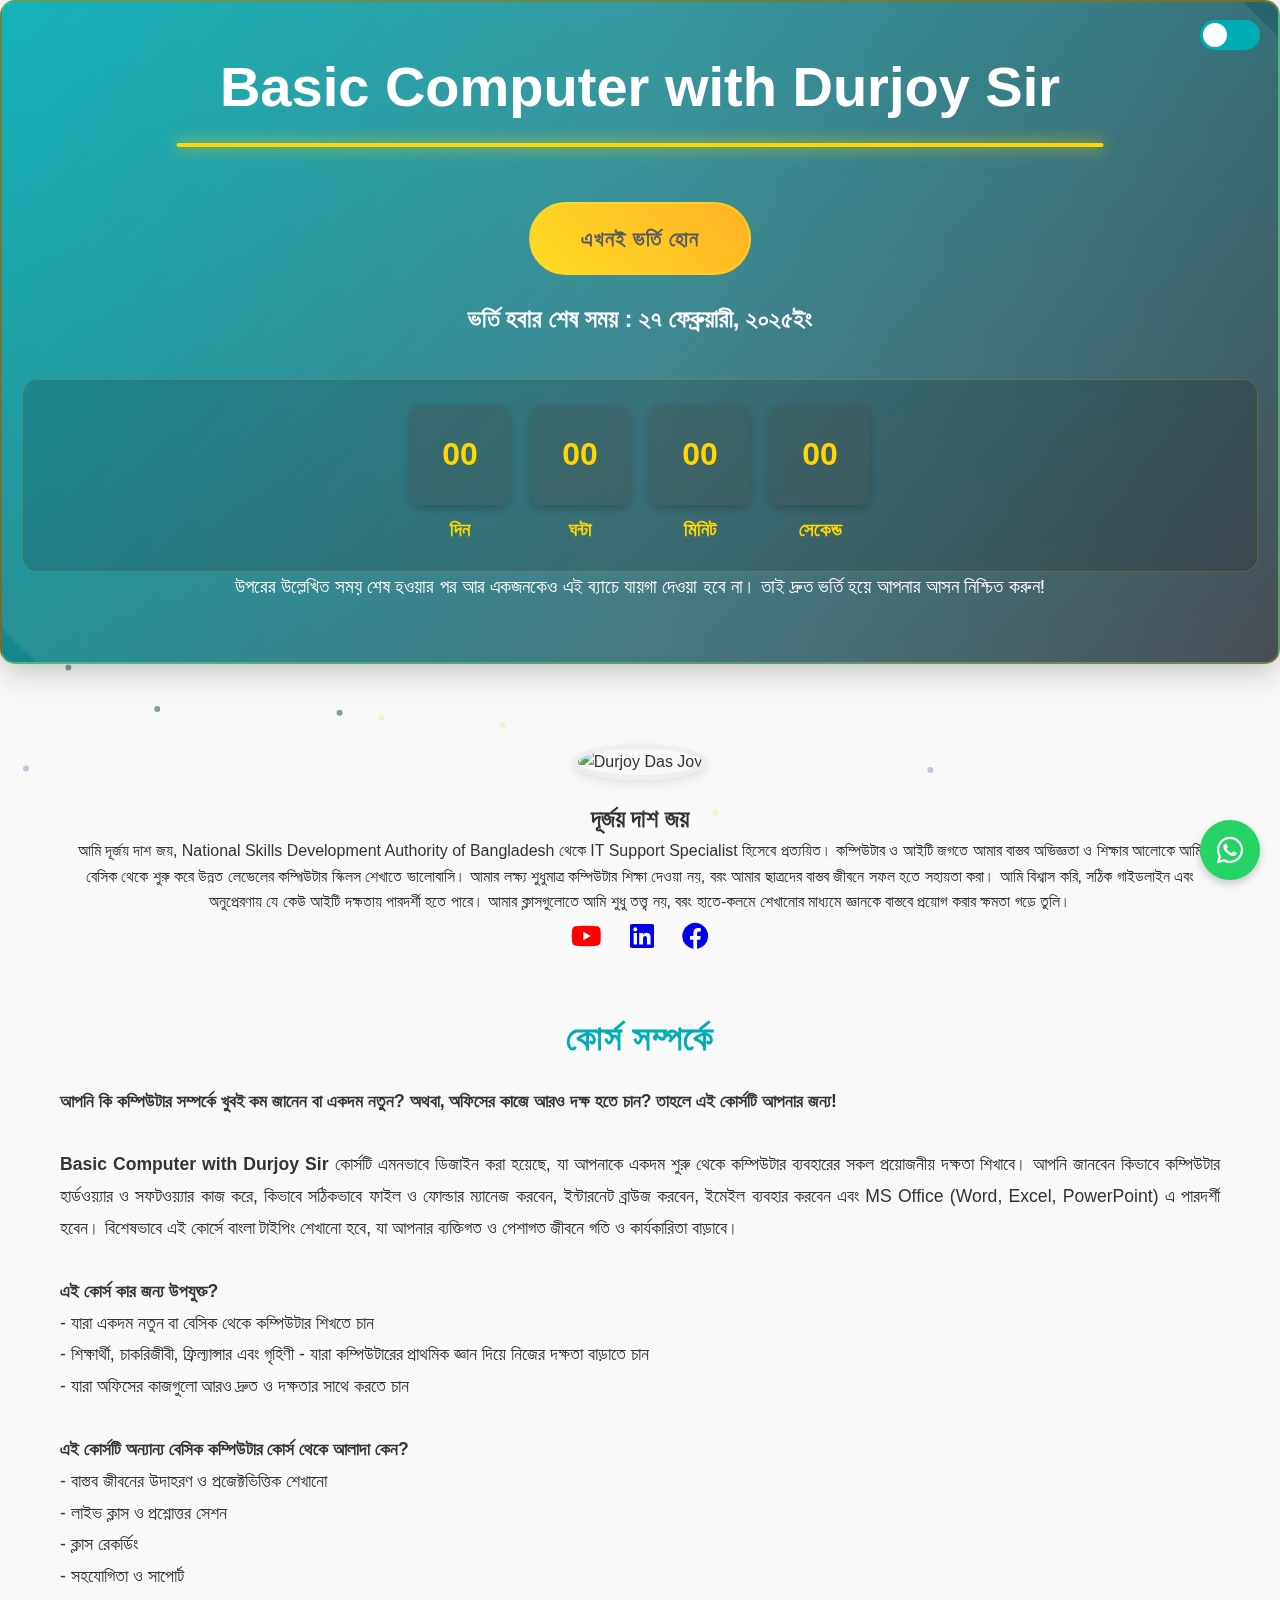
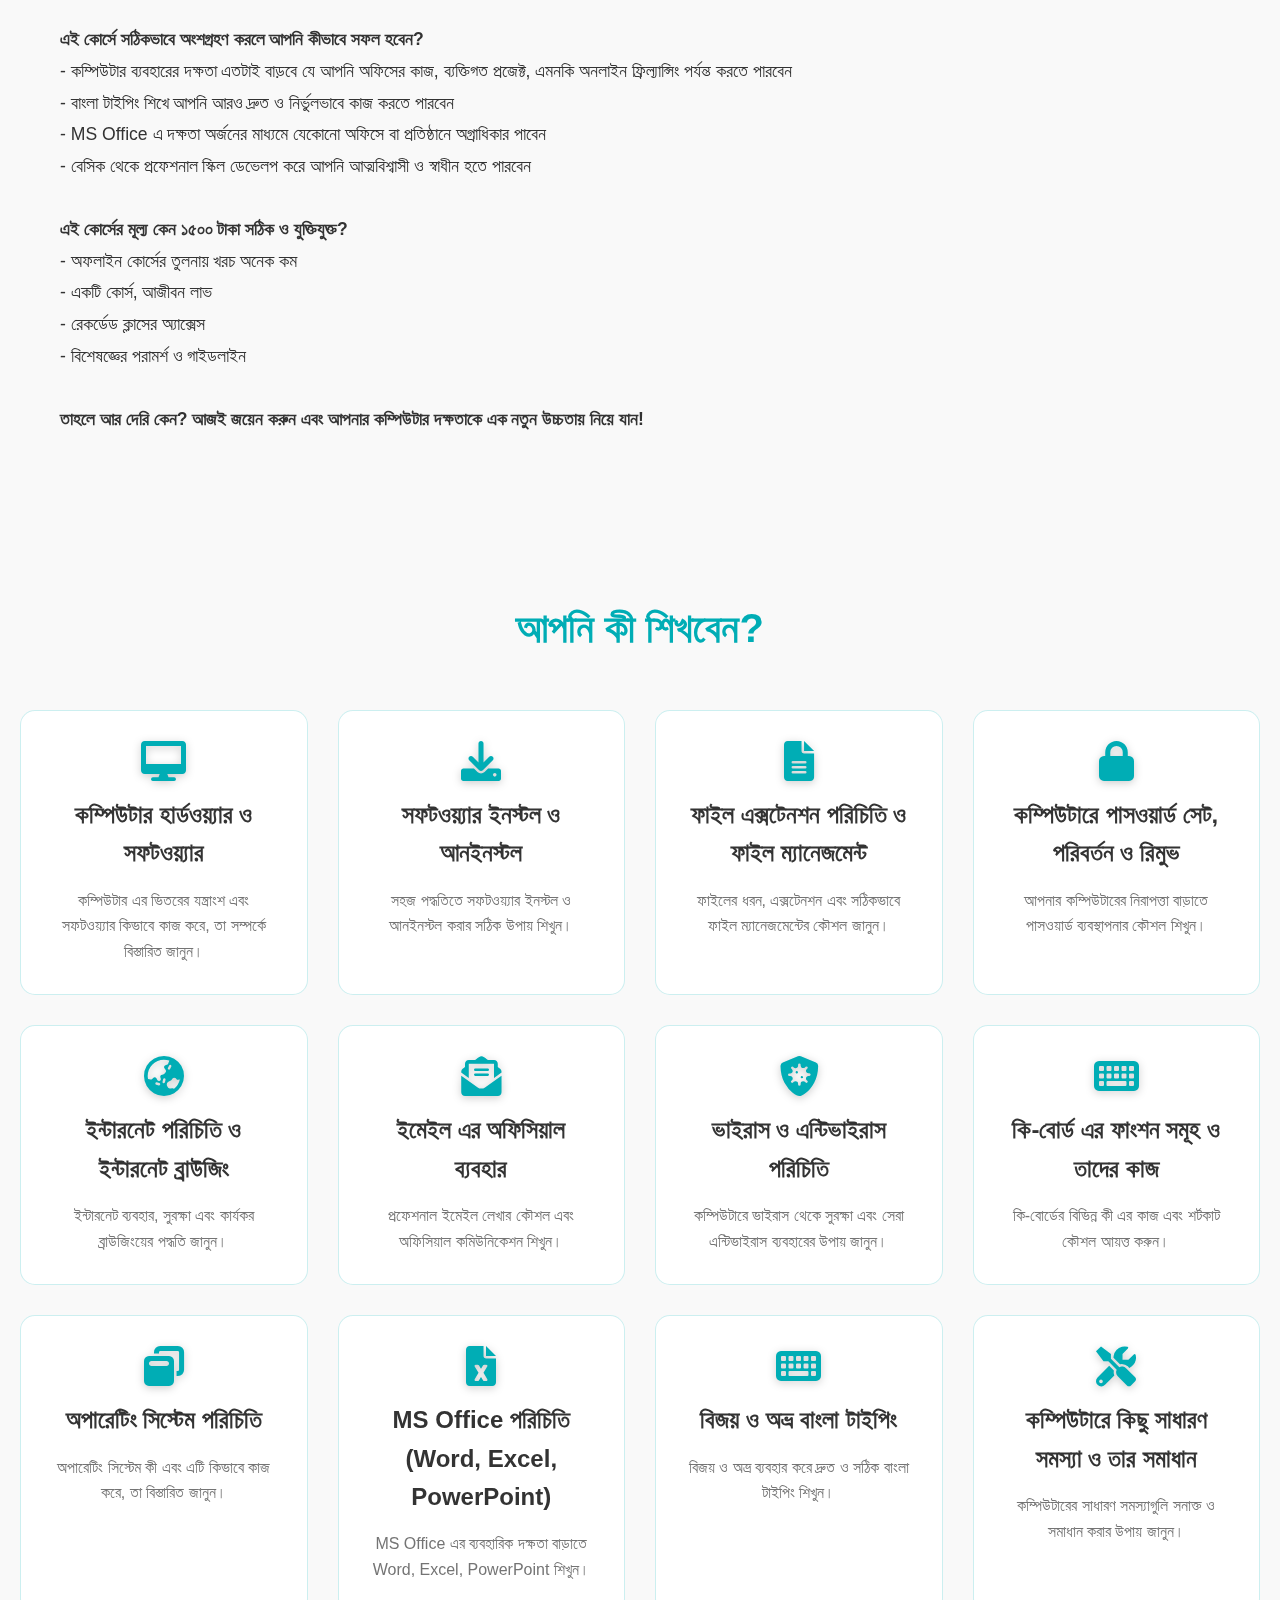
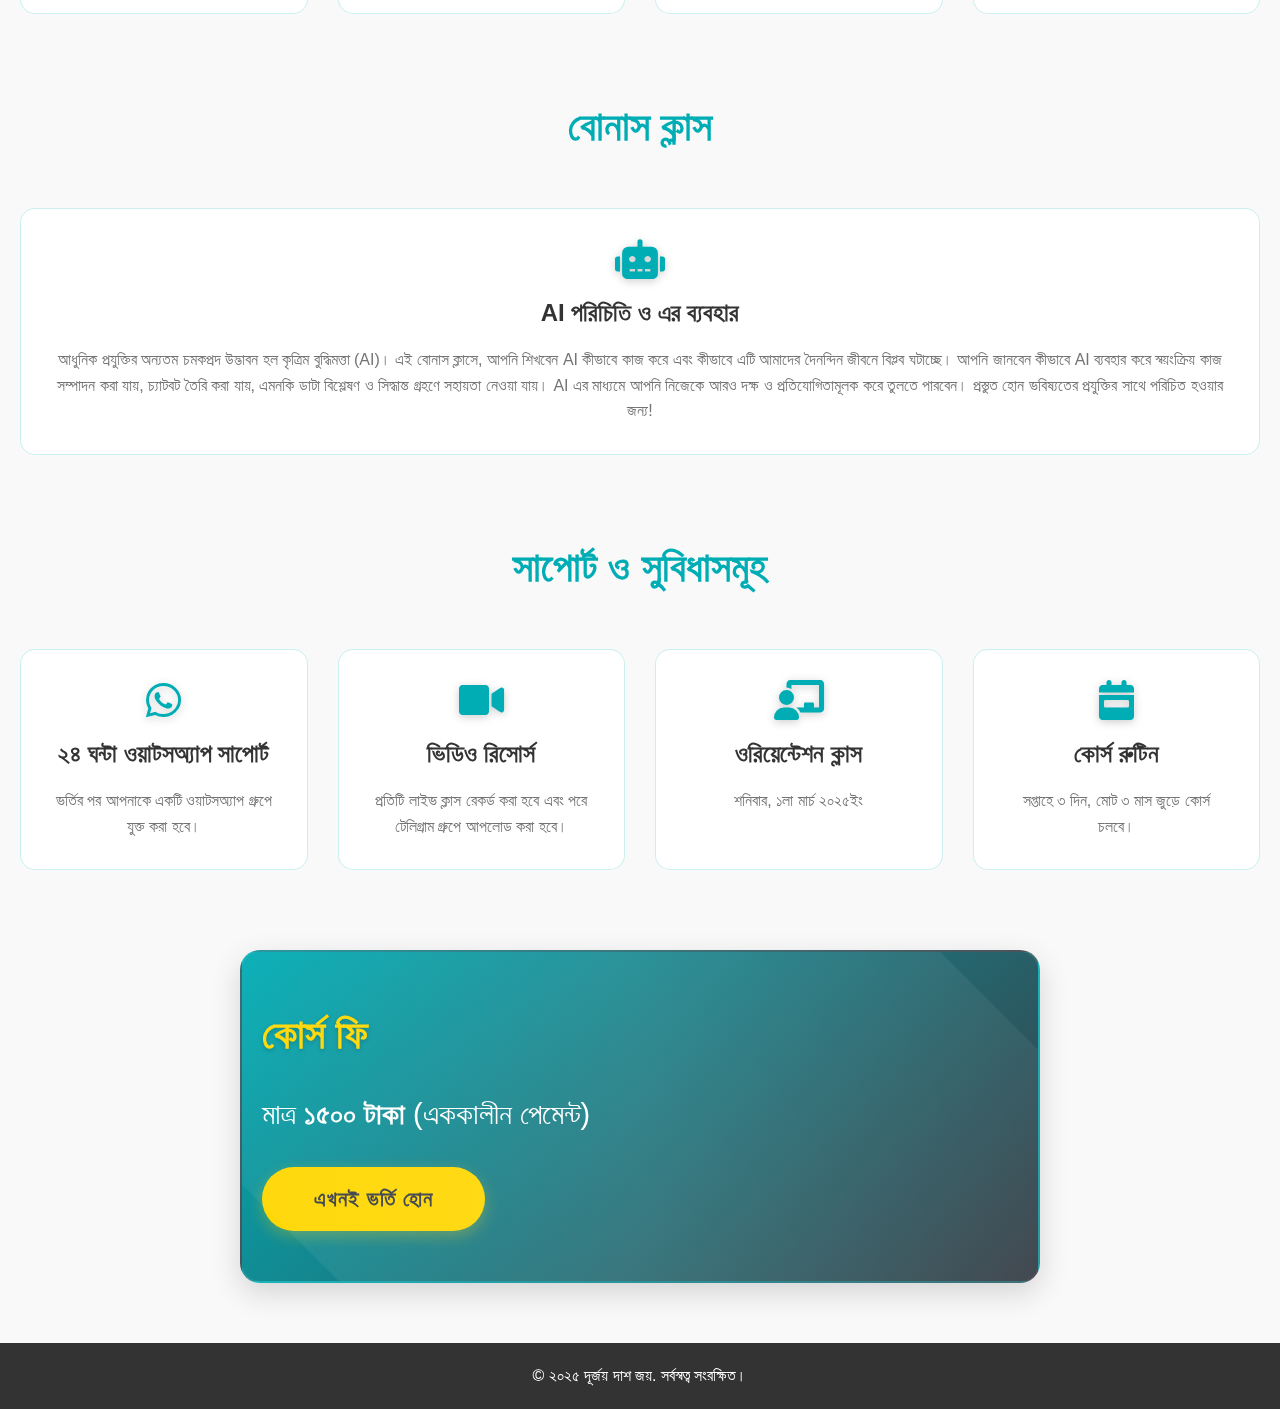
==== commit eef21652: "whatsapp link updated" ====
--- a/index.html
+++ b/index.html
@@ -882,7 +882,7 @@
     </div>
     <button id="scrollToTopBtn" title="Go to top"><i class="fas fa-arrow-up"></i></button>
 
-    <a href="https://wa.me/+8801726033078" target="_blank" class="whatsapp-button">
+    <a href="https://web.whatsapp.com/send/?phone=+8801726033078&text&type=phone_number&app_absent=0" target="_blank" class="whatsapp-button">
         <i class="fab fa-whatsapp"></i>
     </a>
 
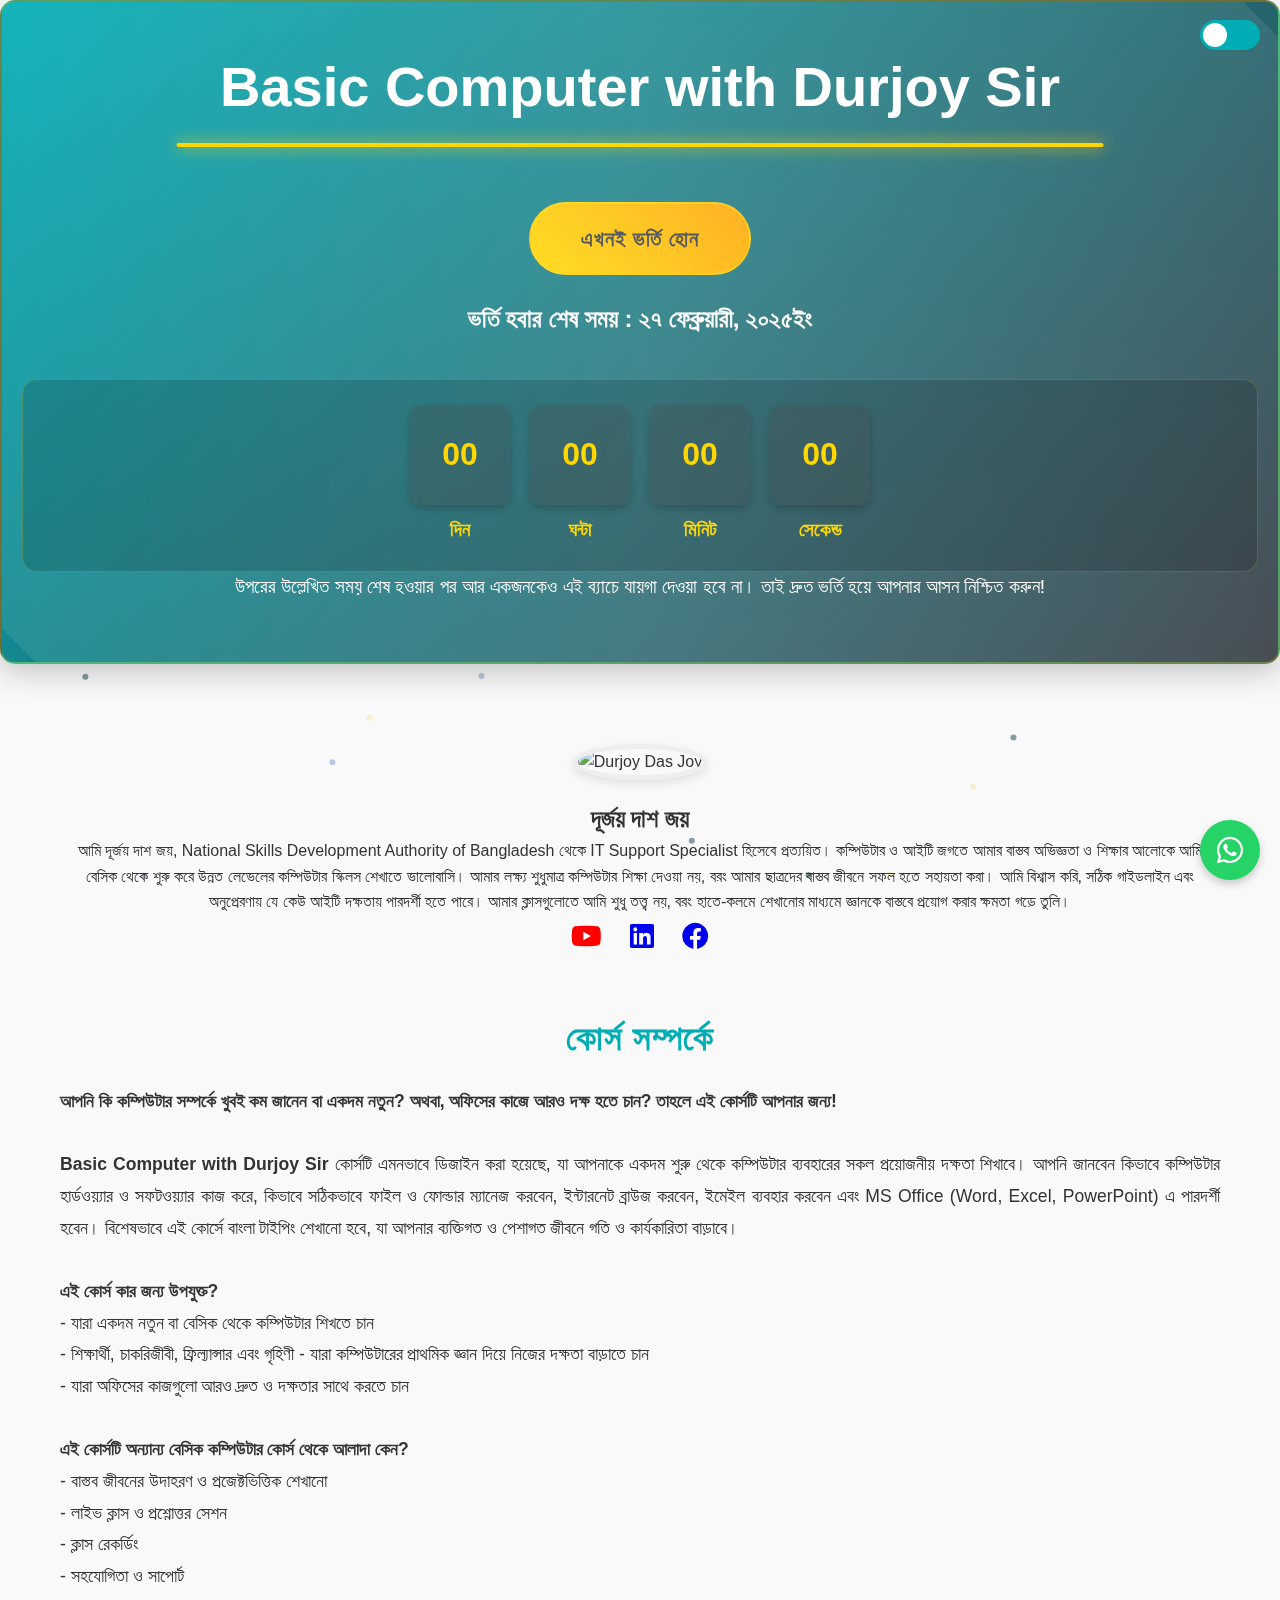
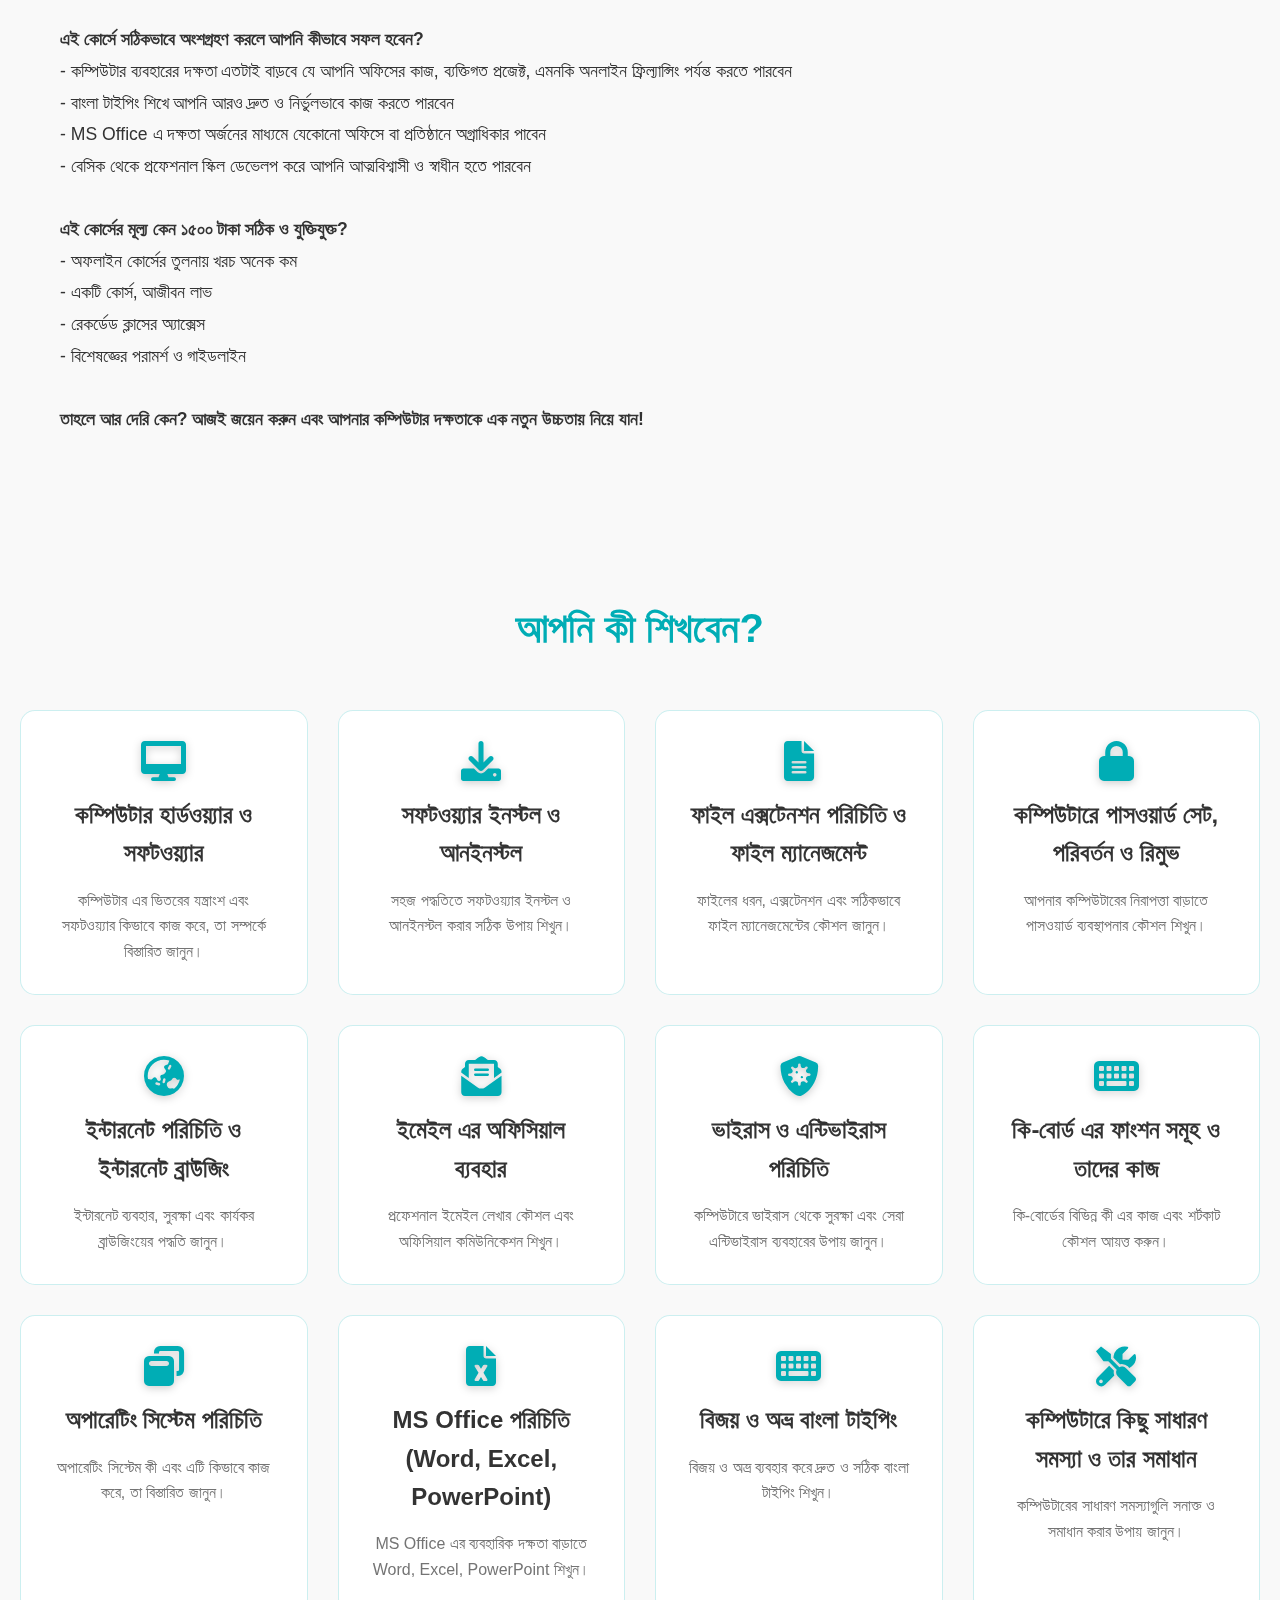
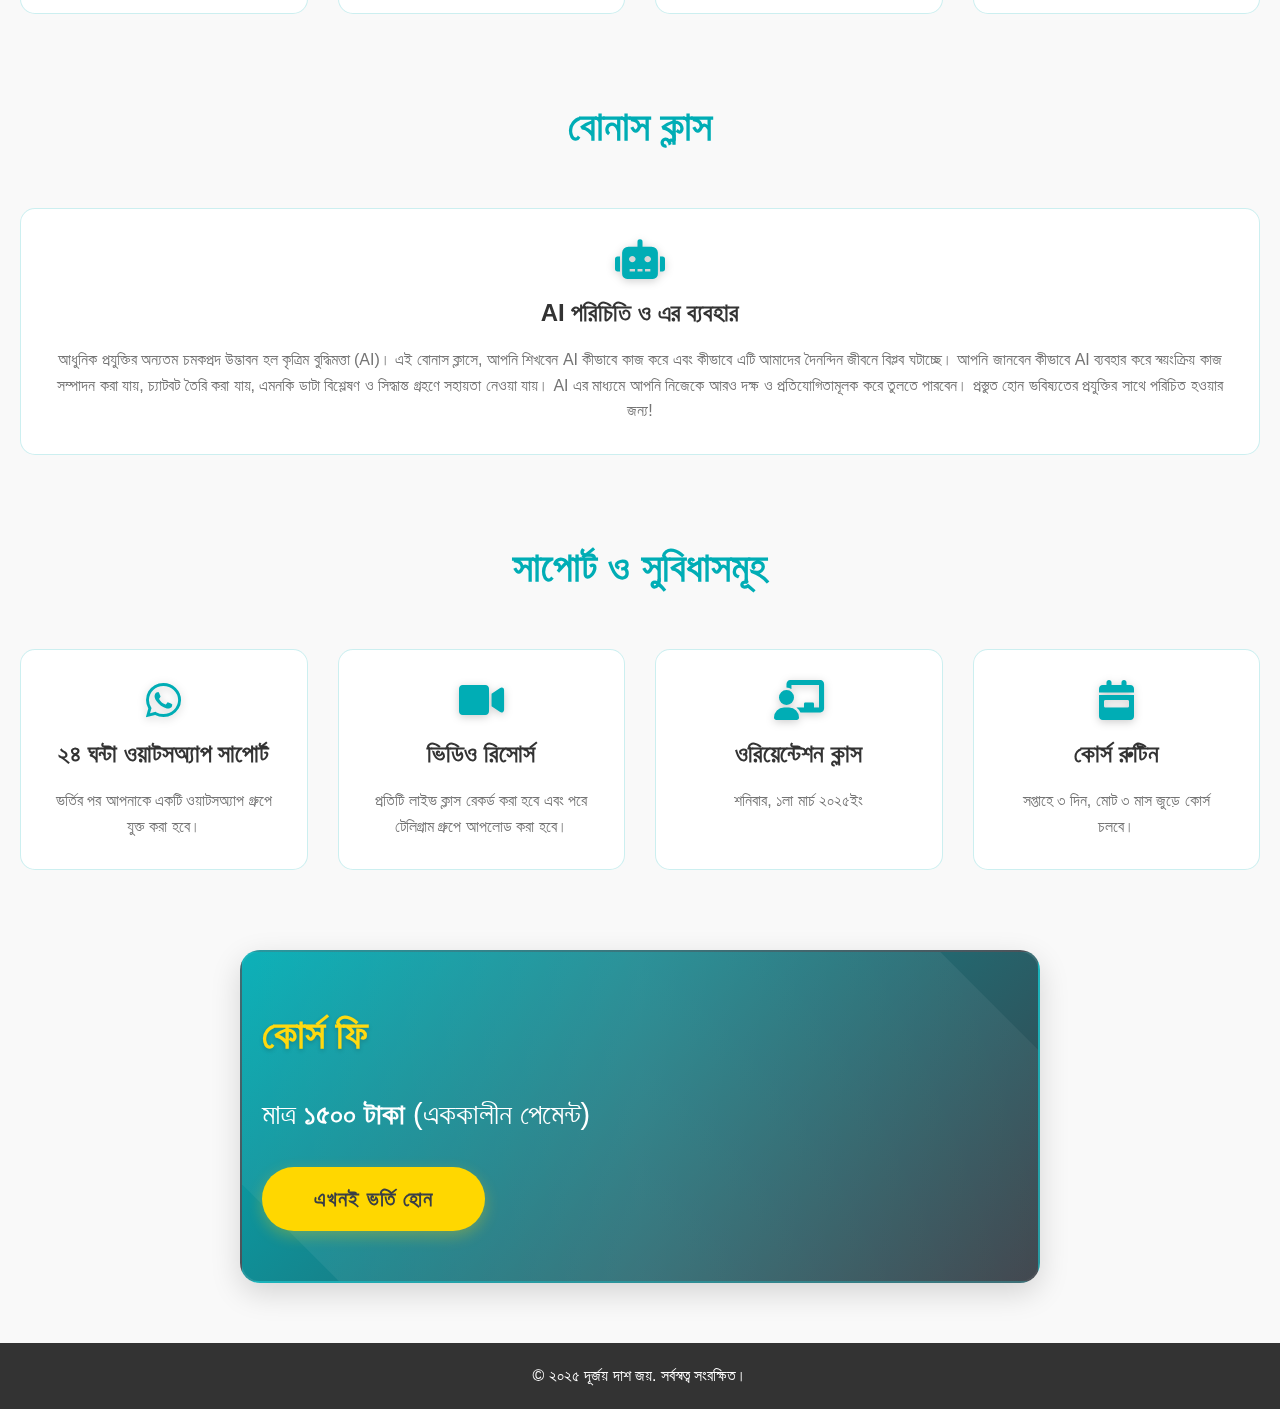
==== commit d82da52e: "Payment Link Updated" ====
--- a/index.html
+++ b/index.html
@@ -3,6 +3,7 @@
 
 <head>
     <meta charset="UTF-8">
+    <meta http-equiv="Cache-Control" content="max-age=31536000">
     <meta name="viewport" content="width=device-width, initial-scale=1.0, maximum-scale=1.0, user-scalable=no">
     <meta name="description" content="বেসিক কম্পিউটার স্কিলস কোর্স - দূর্জয় দাশ জয় দ্বারা পরিচালিত। NSDA প্রত্যয়িত IT Support Specialist হিসেবে আপনাকে কম্পিউটার স্কিলস শেখানোর জন্য এই কোর্স।">
     <title>Basic Computer with Durjoy Sir | দূর্জয় দাশ জয়</title>
@@ -17,7 +18,7 @@
     <link rel="stylesheet" href="https://cdnjs.cloudflare.com/ajax/libs/font-awesome/6.0.0-beta3/css/all.min.css">
     <link rel="preconnect" href="https://fonts.googleapis.com">
     <link rel="preconnect" href="https://fonts.gstatic.com" crossorigin>
-    <link href="https://fonts.googleapis.com/css2?family=Lilita+One&family=Lobster&display=swap" rel="stylesheet">
+    <link rel="preload" href="https://fonts.googleapis.com/css2?family=Lilita+One&family=Lobster&display=swap" as="style" onload="this.rel='stylesheet'">
     <link rel="shortcut icon" href="https://durjoy.pages.dev/assets/images/my-avatar.png" type="image/x-icon">
 
     <style>
@@ -230,51 +231,6 @@
             font-size: 1em;
             color: var(--text-color);
             opacity: 0.9;
-            color: #666;
-        }
-
-        /* Testimonials Section */
-        .testimonials {
-            background: #fff;
-            padding: 60px 20px;
-            text-align: center;
-        }
-
-        .testimonials h2 {
-            font-size: 2.5em;
-            margin-bottom: 30px;
-            color: #00ADB5;
-        }
-
-        .testimonial-grid {
-            display: grid;
-            grid-template-columns: repeat(auto-fit, minmax(250px, 1fr));
-            gap: 30px;
-            padding: 20px;
-        }
-
-        .testimonial-item {
-            background: #f9f9f9;
-            padding: 30px;
-            border-radius: 10px;
-            box-shadow: 0 4px 6px rgba(0, 0, 0, 0.1);
-        }
-
-        .testimonial-item img {
-            width: 80px;
-            height: 80px;
-            border-radius: 50%;
-            object-fit: cover;
-            margin-bottom: 15px;
-        }
-
-        .testimonial-item h4 {
-            font-size: 1.2em;
-            margin-bottom: 5px;
-        }
-
-        .testimonial-item p {
-            font-size: 1em;
             color: #666;
         }
 
@@ -427,6 +383,9 @@
         }
 
         .pricing button {
+            pointer-events: auto !important;
+    z-index: 2;
+    position: relative;
             background: #FFD700;
             color: #393E46;
             border: none;
@@ -580,8 +539,7 @@
             transform: translateX(30px);
         }
 
-        .feature-item,
-        .testimonial-item {
+        .feature-item{
             background: var(--card-bg);
         }
 
@@ -650,45 +608,6 @@
             transform: scale(1.1);
         }
 
-        .popup {
-            display: none;
-            position: fixed;
-            top: 0;
-            left: 0;
-            width: 100%;
-            height: 100%;
-            background-color: rgba(0, 0, 0, 0.5);
-            justify-content: center;
-            align-items: center;
-        }
-
-        .popup-content {
-            background-color: white;
-            padding: 20px;
-            border-radius: 10px;
-            text-align: center;
-            max-width: 400px;
-            position: relative;
-        }
-
-        .close-btn {
-            position: absolute;
-            top: 10px;
-            right: 10px;
-            font-size: 20px;
-            cursor: pointer;
-        }
-
-        .form-button {
-            display: inline-block;
-            margin-top: 10px;
-            padding: 10px 20px;
-            background-color: #28a745;
-            color: white;
-            text-decoration: none;
-            border-radius: 5px;
-        }
-
         /* Add these media queries at the end of your existing CSS */
         @media screen and (max-width: 768px) {
             .container {
@@ -758,10 +677,6 @@
             .course-details p {
                 font-size: 1em;
                 text-align: left;
-            }
-
-            .testimonial-grid {
-                grid-template-columns: 1fr;
             }
         }
 
@@ -889,7 +804,7 @@
     <div class="container">
         <!-- Instructor Info -->
         <section class="instructor-info" id="about">
-            <img src="Grapics/DP.jpg" alt="Durjoy Das Joy">
+            <img src="Grapics/DP.jpg" alt="Durjoy Das Joy" loading="lazy">
             <h2 id="instructor-name">দূর্জয় দাশ জয়</h2>
             <p id="instructor-description">
                 আমি দূর্জয় দাশ জয়, National Skills Development Authority of Bangladesh থেকে IT Support Specialist
@@ -1066,38 +981,8 @@
     <section class="pricing">
         <h2 id="pricing-title">কোর্স ফি</h2>
         <p id="pricing-content">মাত্র <strong>১৫০০ টাকা</strong> (এককালীন পেমেন্ট)</p>
-        <button onclick="redirectToPayment()" id="enroll-button">এখনই ভর্তি হোন</button>
+        <button id="enroll-button" onclick="window.open('https://shop.bkash.com/seba-enterprise01753225540/pay/bdt1500/y07ssP', '_blank');">এখনই ভর্তি হোন</button>
     </section>
-
-    <!-- Popup Window for Success -->
-    <div id="success-popup" class="popup">
-        <div class="popup-content">
-            <span class="close-btn" onclick="closePopup('success-popup')">&times;</span>
-            <h3>অভিনন্দন!</h3>
-            <p>আপনি সফলভাবে <strong>Basic Computer</strong> কোর্সটি এনরোল করেছেন।</p>
-            <p>ভর্তি নিশ্চিত করতে নিচের বাটনে ক্লিক করে ফর্মটি পূরণ করুন:</p>
-            <a href="https://docs.google.com/forms/your-form-link" target="_blank" class="form-button">ফর্ম পূরণ
-                করুন</a>
-        </div>
-    </div>
-
-    <!-- Popup Window for Failure -->
-    <div id="failure-popup" class="popup">
-        <div class="popup-content">
-            <span class="close-btn" onclick="closePopup('failure-popup')">&times;</span>
-            <h3>দুঃখিত!</h3>
-            <p>কোর্স এনরোল হয়নি, অনুগ্রহ করে আবার চেষ্টা করুন।</p>
-        </div>
-    </div>
-
-    <!-- Popup Window for Failure -->
-    <div id="failure-popup" class="popup">
-        <div class="popup-content">
-            <span class="close-btn" onclick="closePopup('failure-popup')">&times;</span>
-            <h3>দুঃখিত!</h3>
-            <p>কোর্স এনরোল হয়নি, অনুগ্রহ করে আবার চেষ্টা করুন।</p>
-        </div>
-    </div>
 
     <!-- Footer -->
     <footer>
@@ -1309,36 +1194,6 @@
     </script>
 
     <script>
-        function redirectToPayment() {
-            // Redirect to bKash payment page
-            window.location.href = "https://shop.bkash.com/seba-enterprise01753225540/pay/bdt1500/y07ssP";
-        }
-
-        // Check URL parameters to show popup after redirect
-        function checkPaymentStatus() {
-            const urlParams = new URLSearchParams(window.location.search);
-            const paymentStatus = urlParams.get('payment_status');
-
-            if (paymentStatus === 'success') {
-                showPopup('success-popup');
-            } else if (paymentStatus === 'failed') {
-                showPopup('failure-popup');
-            }
-        }
-
-        function showPopup(popupId) {
-            document.getElementById(popupId).style.display = "flex";
-        }
-
-        function closePopup(popupId) {
-            document.getElementById(popupId).style.display = "none";
-        }
-
-        // Call the function to check payment status when the page loads
-        window.onload = checkPaymentStatus;
-    </script>
-
-    <script>
         // Smooth scroll to Pricing section with pre-rendering
         document.querySelector('.hero .cta-button').addEventListener('click', function (e) {
             e.preventDefault(); // Prevent default anchor behavior
@@ -1362,20 +1217,13 @@
                     pricingSection.classList.add('visible');
                 }
             });
-        }, { threshold: 0.5 }); // Trigger when 50% of the section is visible
+        }, { threshold: 0.2 }); // Trigger when 50% of the section is visible
 
         observer.observe(pricingSection);
     </script>
 
     <!-- Google tag (gtag.js) -->
     <script async src="https://www.googletagmanager.com/gtag/js?id=G-2KHHPJ088T"></script>
-    <script>
-        window.dataLayer = window.dataLayer || [];
-        function gtag() { dataLayer.push(arguments); }
-        gtag('js', new Date());
-
-        gtag('config', 'G-2KHHPJ088T');
-    </script>
 
 </body>
 
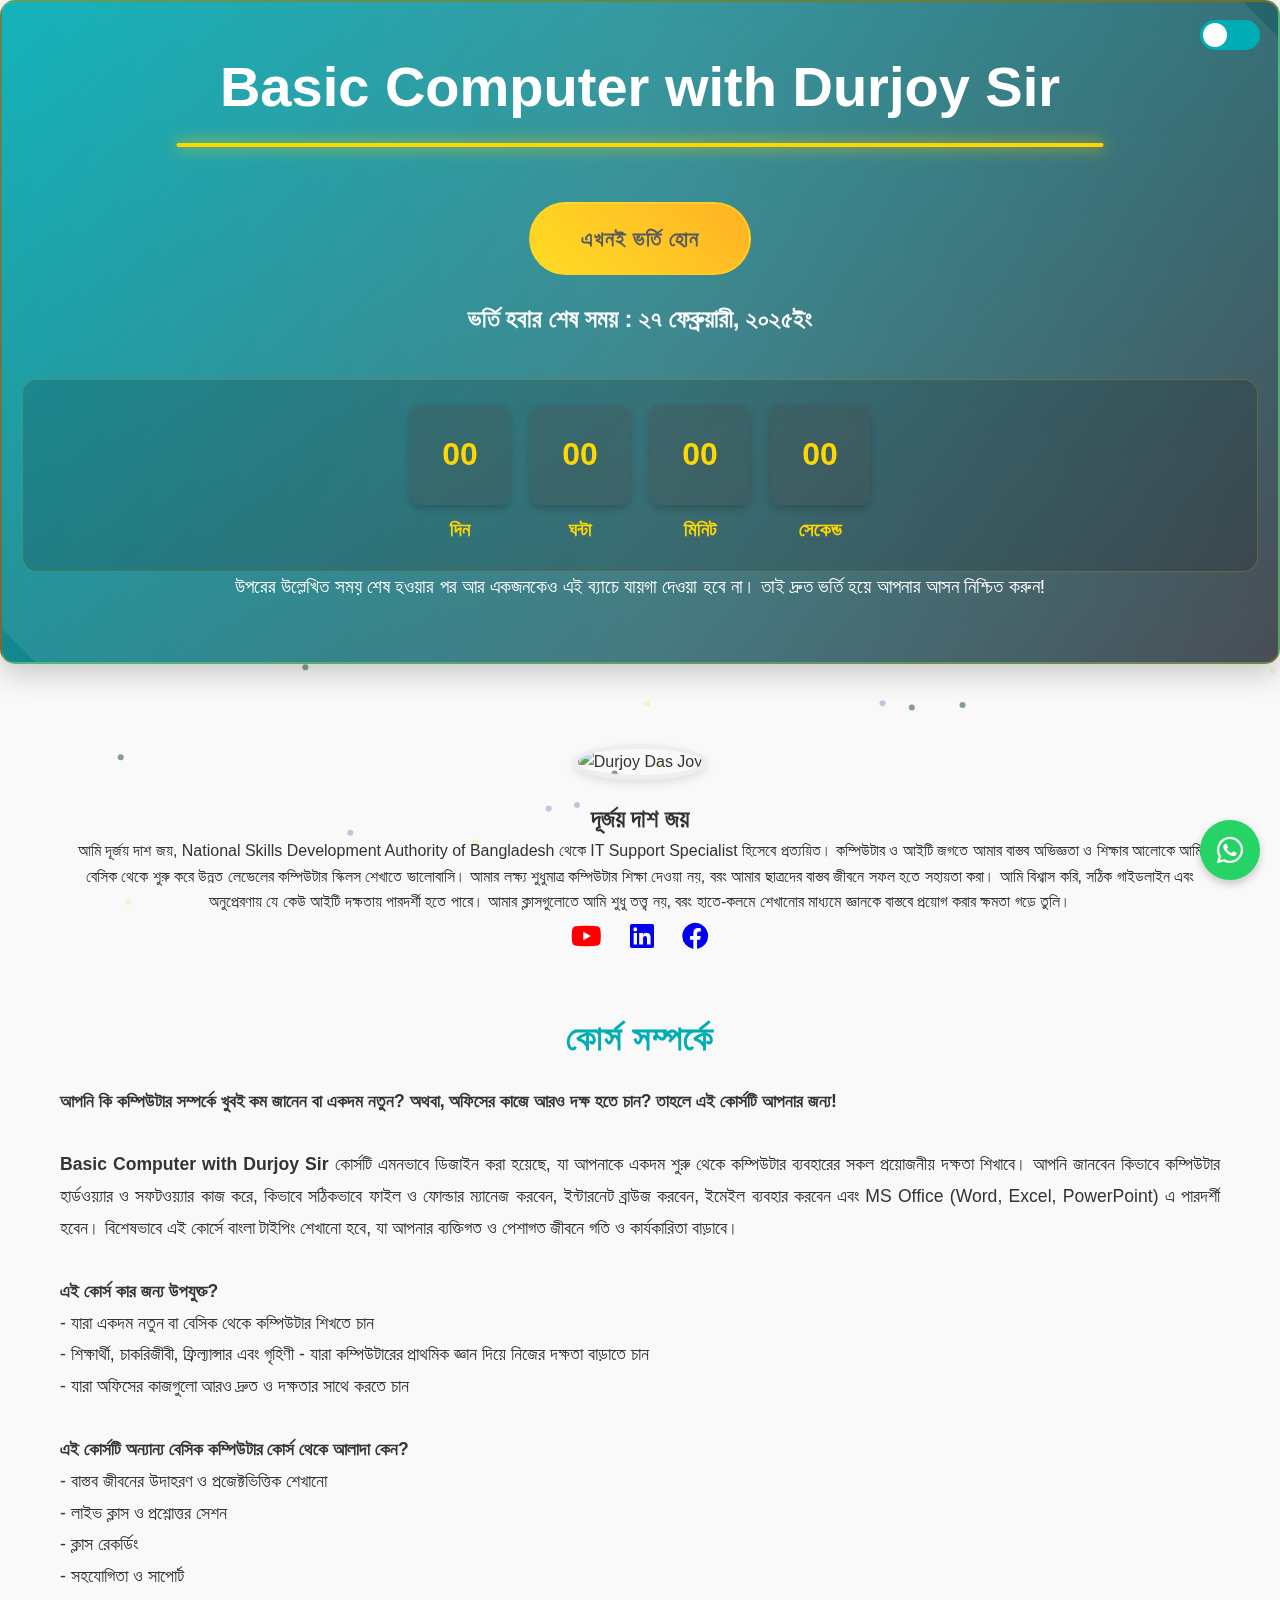
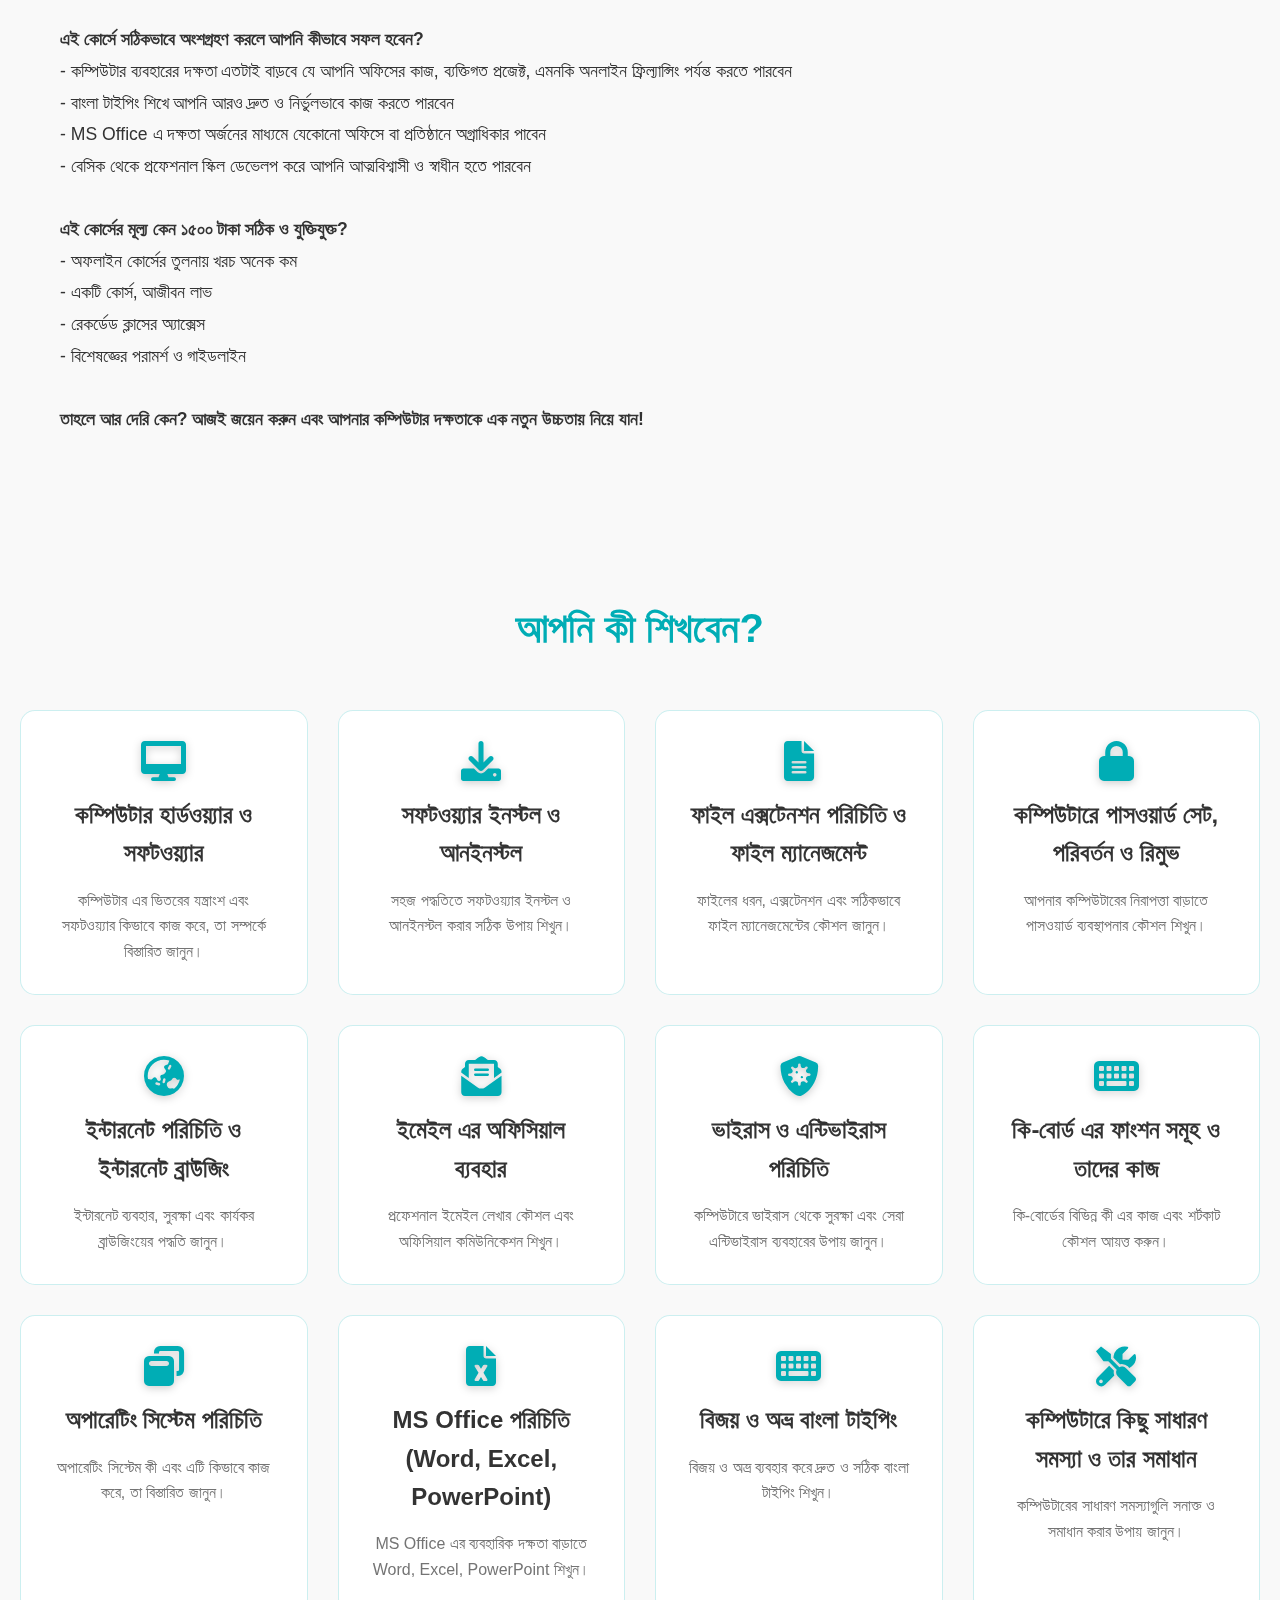
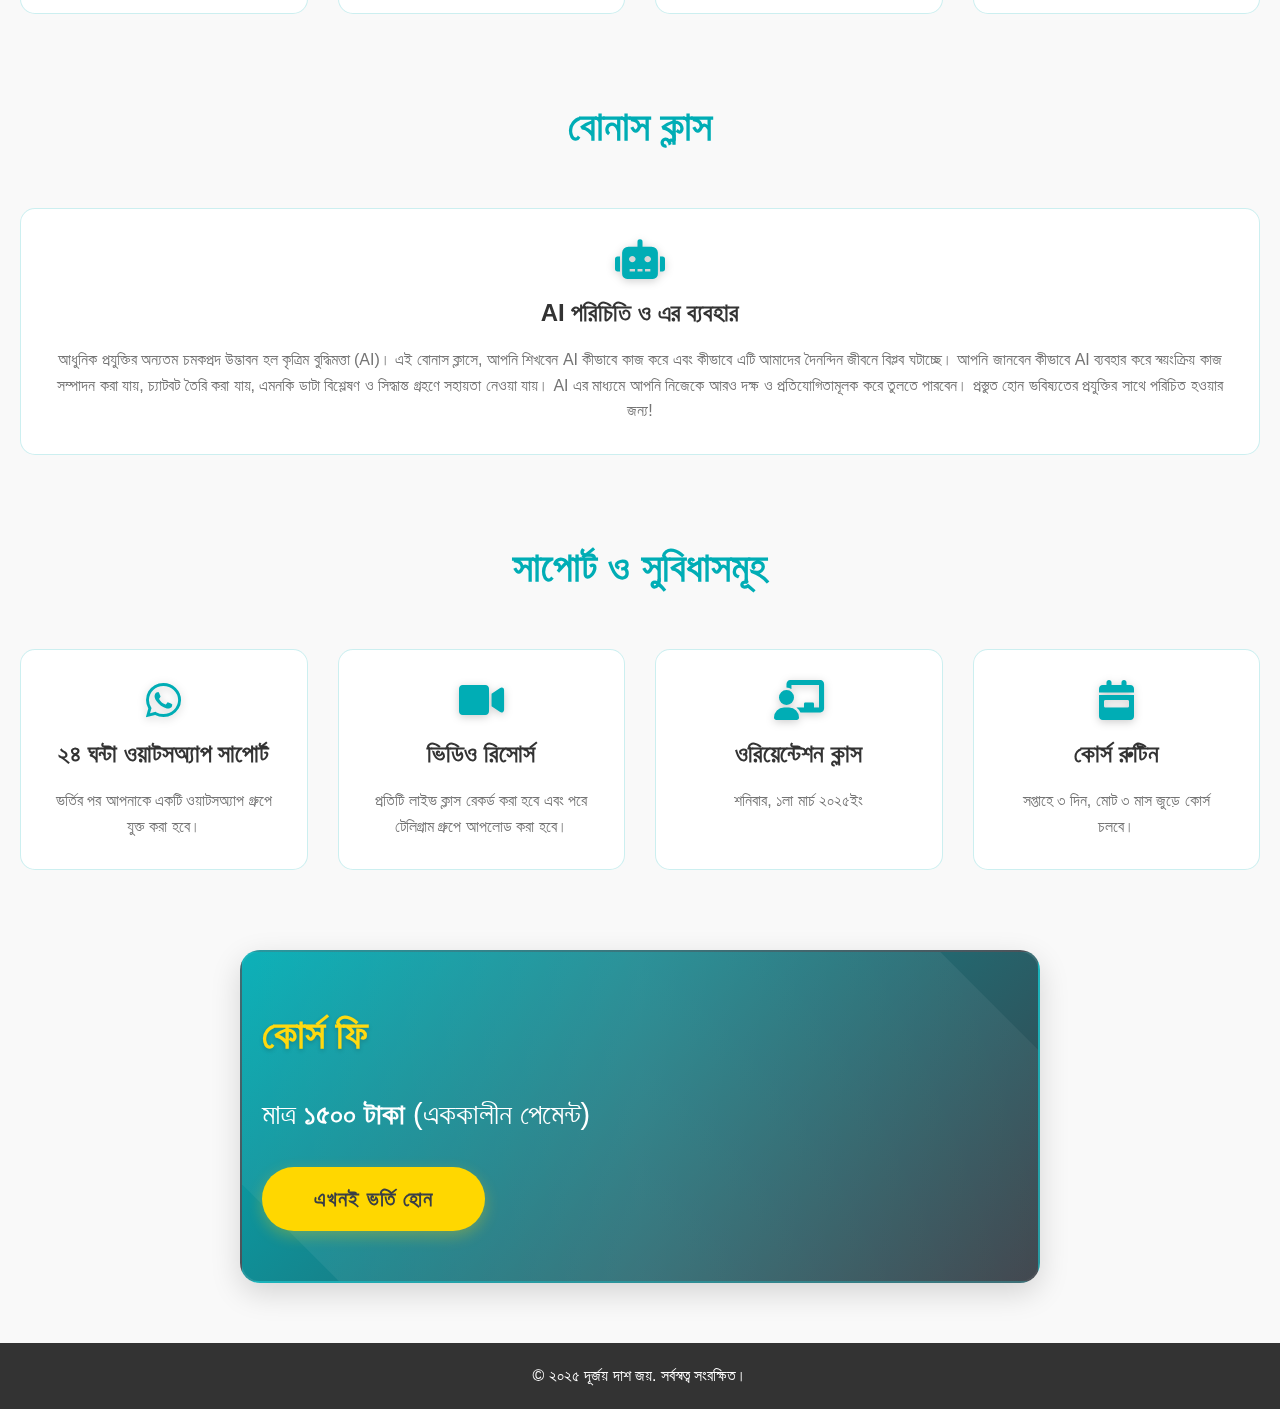
==== commit 6cbbfd6d: "Site Speed Updated" ====
--- a/index.html
+++ b/index.html
@@ -22,724 +22,7 @@
     <link rel="shortcut icon" href="https://durjoy.pages.dev/assets/images/my-avatar.png" type="image/x-icon">
 
     <style>
-        /* General Styles */
-        * {
-            margin: 0;
-            padding: 0;
-            box-sizing: border-box;
-        }
-
-        body {
-            font-family: 'Arial', sans-serif;
-            line-height: 1.6;
-            color: #333;
-            background-color: #f9f9f9;
-            overflow-x: hidden;
-            scroll-behavior: smooth;
-            background-color: var(--bg-color);
-            color: var(--text-color);
-            transition: all 0.5s ease;
-        }
-
-        /* Hero Section */
-        .hero {
-            text-align: center;
-            padding: 40px 20px;
-            background: linear-gradient(135deg, #00ADB5, #393E46);
-            color: #fff;
-            border-radius: 15px;
-            margin: auto auto;
-            max-width: 100%;
-            position: relative;
-            overflow: hidden;
-            box-shadow: 0 10px 30px rgba(0, 0, 0, 0.2);
-            border: 2px solid rgba(255, 215, 0, 0.3);
-        }
-
-        .hero::before {
-            content: '';
-            position: absolute;
-            top: -50%;
-            left: -50%;
-            width: 200%;
-            height: 200%;
-            background: linear-gradient(45deg,
-                    transparent,
-                    rgba(255, 255, 255, 0.15),
-                    transparent);
-            transform: rotate(45deg);
-            animation: pricingShine 8s infinite;
-        }
-
-        @keyframes pricingShine {
-            0% {
-                left: -50%;
-            }
-
-            100% {
-                left: 150%;
-            }
-        }
-
-        .hero h1 {
-            font-size: 3.5em;
-            margin-bottom: 25px;
-            position: relative;
-            padding-bottom: 15px;
-            font-family: 'Gagalin', sans-serif;
-        }
-
-        .hero h1::after {
-            content: '';
-            position: absolute;
-            bottom: 0;
-            left: 50%;
-            transform: translateX(-50%);
-            width: 75%;
-            height: 4px;
-            background: #FFD700;
-            border-radius: 2px;
-            box-shadow: 0 0 15px #FFD700;
-        }
-
-        .hero p {
-            font-size: 1.2em;
-            margin-bottom: 20px;
-        }
-
-        .hero .cta-button {
-            background: linear-gradient(45deg, #FFD700, #FFA500);
-            color: #393E46;
-            border: none;
-            padding: 18px 50px;
-            font-size: 1.3em;
-            border-radius: 50px;
-            transition: all 0.3s ease;
-            font-weight: bold;
-            letter-spacing: 1px;
-            border: 2px solid rgba(255, 215, 0, 0.5);
-            margin-top: 30px;
-            text-decoration: none;
-            display: inline-block;
-        }
-
-        .hero .cta-button:hover {
-            transform: translateY(-3px);
-            box-shadow: 0 8px 25px rgba(255, 215, 0, 0.4);
-            background: linear-gradient(45deg, #FFA500, #FFD700);
-        }
-
-        /* Countdown Timer */
-        .countdown {
-            margin-top: 40px;
-            padding: 25px;
-            background: rgba(0, 0, 0, 0.15);
-            border-radius: 15px;
-            display: inline-flex;
-            gap: 25px;
-            backdrop-filter: blur(5px);
-            border: 1px solid rgba(255, 215, 0, 0.2);
-        }
-
-        .countdown span {
-            font-weight: bold;
-            color: #FFD700;
-        }
-
-        /* Features Section */
-        .features {
-            margin: 60px 0;
-            text-align: center;
-        }
-
-        .features h2 {
-            font-size: 2.5em;
-            margin-bottom: 30px;
-            color: #00ADB5;
-        }
-
-        .feature-grid {
-            display: grid;
-            grid-template-columns: repeat(auto-fit, minmax(250px, 1fr));
-            gap: 30px;
-            padding: 20px;
-        }
-
-        .feature-item {
-            background: linear-gradient(135deg, rgba(0, 173, 181, 0.1), rgba(57, 62, 70, 0.1));
-            border: 1px solid rgba(0, 173, 181, 0.2);
-            padding: 30px;
-            border-radius: 15px;
-            transition: all 0.3s cubic-bezier(0.4, 0, 0.2, 1);
-            backdrop-filter: blur(5px);
-            position: relative;
-            overflow: hidden;
-        }
-
-        .feature-item:hover {
-            transform: translateY(-5px) scale(1.02);
-            box-shadow: 0 10px 30px rgba(0, 0, 0, 0.15);
-            border-color: #00ADB5;
-        }
-
-        .feature-item::before {
-            content: '';
-            position: absolute;
-            top: -50%;
-            left: -50%;
-            width: 200%;
-            height: 200%;
-            background: linear-gradient(45deg,
-                    transparent,
-                    rgba(255, 255, 255, 0.15),
-                    transparent);
-            transform: rotate(45deg);
-            transition: 0.5s;
-            opacity: 0;
-        }
-
-        .feature-item:hover::before {
-            opacity: 1;
-            animation: featureShine 1.5s;
-        }
-
-        @keyframes featureShine {
-            0% {
-                left: -50%;
-            }
-
-            100% {
-                left: 150%;
-            }
-        }
-
-        .feature-item i {
-            font-size: 2.5em;
-            color: #00ADB5;
-            margin-bottom: 15px;
-            color: var(--theme-toggle-bg);
-            filter: drop-shadow(0 2px 4px rgba(0, 0, 0, 0.2));
-        }
-
-        .feature-item h3 {
-            font-size: 1.5em;
-            color: var(--text-color);
-            margin-bottom: 15px;
-        }
-
-        .feature-item p {
-            font-size: 1em;
-            color: var(--text-color);
-            opacity: 0.9;
-            color: #666;
-        }
-
-        /* Footer */
-        footer {
-            background: #333;
-            color: #fff;
-            text-align: center;
-            padding: 20px 0;
-        }
-
-        /* Countdown Timer Styles */
-        .countdown {
-            display: flex;
-            justify-content: center;
-            gap: 20px;
-            margin-top: 40px;
-        }
-
-        .countdown-item {
-            text-align: center;
-        }
-
-        .flip-card {
-            perspective: 1000px;
-            width: 100px;
-            height: 100px;
-            position: relative;
-        }
-
-        .flip-card-inner {
-            width: 100%;
-            height: 100%;
-            position: relative;
-            transform-style: preserve-3d;
-            transition: transform 0.6s;
-        }
-
-        .flip-card-front,
-        .flip-card-back {
-            width: 100%;
-            height: 100%;
-            position: absolute;
-            backface-visibility: hidden;
-            display: flex;
-            justify-content: center;
-            align-items: center;
-            font-size: 2em;
-            font-weight: bold;
-            color: #FFD700;
-            background-color: rgba(0, 0, 0, 0.2);
-            border-radius: 10px;
-            box-shadow: 0 4px 8px rgba(0, 0, 0, 0.2);
-        }
-
-        .flip-card-back {
-            transform: rotateX(180deg);
-        }
-
-        .countdown-item span {
-            display: block;
-            margin-top: 10px;
-            font-size: 1.2em;
-            color: #FFD700;
-        }
-
-        /* Paper Transition Effect */
-        .flip-card-front::before,
-        .flip-card-back::before {
-            content: '';
-            position: absolute;
-            top: 0;
-            left: 0;
-            width: 100%;
-            height: 100%;
-            background: rgba(255, 255, 255, 0.1);
-            border-radius: 10px;
-            z-index: -1;
-            transition: transform 0.6s ease, opacity 0.6s ease;
-        }
-
-        .flip-card-front::before {
-            transform: rotateX(0deg);
-        }
-
-        .flip-card-back::before {
-            transform: rotateX(180deg);
-        }
-
-        .flip-card-inner.flip {
-            transform: rotateX(180deg);
-        }
-
-        .flip-card-inner.flip .flip-card-front::before {
-            transform: rotateX(180deg);
-            opacity: 0;
-        }
-
-        .flip-card-inner.flip .flip-card-back::before {
-            transform: rotateX(0deg);
-            opacity: 1;
-        }
-
-        .pricing {
-            background: linear-gradient(135deg, #00ADB5, #393E46);
-            padding: 50px 20px;
-            border-radius: 20px;
-            box-shadow: 0 10px 30px rgba(0, 0, 0, 0.15);
-            margin: 60px auto;
-            max-width: 800px;
-            position: relative;
-            overflow: hidden;
-            border: 2px solid rgba(255, 255, 255, 0.1);
-        }
-
-        .pricing::before {
-            content: '';
-            position: absolute;
-            top: -50%;
-            left: -50%;
-            width: 200%;
-            height: 200%;
-            background: linear-gradient(45deg, transparent, rgba(255, 255, 255, 0.1), transparent);
-            transform: rotate(45deg);
-            animation: shine 6s infinite;
-        }
-
-        @keyframes shine {
-            0% {
-                transform: rotate(45deg) translate(-50%, -50%);
-            }
-
-            100% {
-                transform: rotate(45deg) translate(50%, 50%);
-            }
-        }
-
-        .pricing h2 {
-            color: #FFD700;
-            font-size: 2.5em;
-            margin-bottom: 25px;
-            text-shadow: 0 2px 4px rgba(0, 0, 0, 0.2);
-        }
-
-        .pricing p {
-            font-size: 1.8em;
-            margin-bottom: 30px;
-            color: #fff;
-            font-weight: 500;
-        }
-
-        .pricing button {
-            pointer-events: auto !important;
-    z-index: 2;
-    position: relative;
-            background: #FFD700;
-            color: #393E46;
-            border: none;
-            padding: 18px 50px;
-            font-size: 1.3em;
-            border-radius: 50px;
-            cursor: pointer;
-            transition: all 0.3s ease;
-            font-weight: bold;
-            letter-spacing: 1px;
-            box-shadow: 0 5px 15px rgba(255, 215, 0, 0.3);
-            border: 2px solid transparent;
-        }
-
-        .pricing button:hover {
-            transform: translateY(-3px);
-            box-shadow: 0 8px 25px rgba(255, 215, 0, 0.5);
-            background: #fff;
-            color: #00ADB5;
-            border-color: #00ADB5;
-        }
-
-        .container {
-            max-width: 1200px;
-            margin: 0 auto;
-            padding: 40px 20px;
-        }
-
-        /* Instructor Section */
-        .instructor-info {
-            text-align: center;
-            margin-top: 40px;
-        }
-
-        .instructor-info img {
-            width: 150px;
-            height: 150px;
-            border-radius: 50%;
-            object-fit: cover;
-            margin-bottom: 20px;
-            border: 5px solid #EEEEEE;
-            transition: transform 0.3s ease, box-shadow 0.3s ease;
-            box-shadow: 0 4px 10px rgba(0, 0, 0, 0.1);
-        }
-
-        .instructor-info img:hover {
-            transform: scale(1.1);
-            box-shadow: 0 8px 20px rgba(0, 0, 0, 0.2);
-        }
-
-        .social-links a {
-            margin: 0 10px;
-            text-decoration: none;
-            font-size: 1.7em;
-            transition: color 0.3s ease;
-        }
-
-        .social-links #youtube-link {
-            color: red;
-        }
-
-        .social-links a:hover {
-            color: #00ADB5;
-            font-size: 1.8em;
-        }
-
-        /* Course Details */
-        .course-details {
-            margin-bottom: 60px;
-            text-align: center;
-        }
-
-        .course-details h2 {
-            color: #00ADB5;
-            font-size: 2.2em;
-            margin-bottom: 20px;
-            letter-spacing: 1px;
-        }
-
-        .course-details p {
-            font-size: 1.1em;
-            line-height: 1.8;
-            text-align: justify;
-        }
-
-        .particle-container {
-            position: fixed;
-            top: 0;
-            left: 0;
-            width: 100%;
-            height: 100%;
-            pointer-events: none;
-            z-index: -1;
-        }
-
-        .particle {
-            position: absolute;
-            border-radius: 50%;
-            background: rgba(0, 173, 181, 0.15);
-            width: 6px;
-            height: 6px;
-            transition: transform 0.3s ease-out;
-        }
-
-        :root {
-            --bg-color: #f9f9f9;
-            --text-color: #333;
-            --card-bg: #fff;
-            --footer-bg: #333;
-            --theme-toggle-bg: #00ADB5;
-        }
-
-        [data-theme="dark"] {
-            --bg-color: #1a1a1a;
-            --text-color: #fff;
-            --card-bg: #2d2d2d;
-            --footer-bg: #1a1a1a;
-            --theme-toggle-bg: #FFD700;
-        }
-
-        .theme-toggle {
-            position: fixed;
-            top: 20px;
-            right: 20px;
-            z-index: 1000;
-        }
-
-        .theme-toggle-btn {
-            width: 60px;
-            height: 30px;
-            background: var(--theme-toggle-bg);
-            border-radius: 15px;
-            position: relative;
-            cursor: pointer;
-            border: none;
-        }
-
-        .theme-toggle-btn::after {
-            content: '';
-            position: absolute;
-            top: 3px;
-            left: 3px;
-            width: 24px;
-            height: 24px;
-            background: #fff;
-            border-radius: 50%;
-            transition: all 0.3s ease;
-        }
-
-        [data-theme="dark"] .theme-toggle-btn::after {
-            transform: translateX(30px);
-        }
-
-        .feature-item{
-            background: var(--card-bg);
-        }
-
-        footer {
-            background: var(--footer-bg);
-        }
-
-        .social-links a:hover {
-            color: var(--theme-toggle-bg);
-        }
-
-        .course-details p {
-            color: var(--text-color);
-        }
-
-        #scrollToTopBtn {
-            display: none;
-            position: fixed;
-            bottom: 20px;
-            left: 20px;
-            z-index: 99;
-            font-size: 18px;
-            border: none;
-            outline: none;
-            background-color: #00ADB5;
-            color: white;
-            cursor: pointer;
-            padding: 15px;
-            border-radius: 25%;
-            box-shadow: 0 4px 6px rgba(0, 0, 0, 0.1);
-            transition: background-color 0.3s ease, transform 0.3s ease;
-        }
-
-        #scrollToTopBtn:hover {
-            background-color: #FFD700;
-            transform: scale(1.1);
-        }
-
-        #scrollToTopBtn i {
-            pointer-events: none;
-        }
-
-        .whatsapp-button {
-            position: fixed;
-            bottom: 20px;
-            right: 20px;
-            background-color: #25D366;
-            /* WhatsApp Green Color */
-            color: white;
-            width: 60px;
-            height: 60px;
-            border-radius: 50%;
-            display: flex;
-            justify-content: center;
-            align-items: center;
-            font-size: 30px;
-            box-shadow: 0 4px 8px rgba(0, 0, 0, 0.2);
-            text-decoration: none;
-            transition: background-color 0.3s ease, transform 0.3s ease;
-            z-index: 1000;
-        }
-
-        .whatsapp-button:hover {
-            background-color: #128C7E;
-            /* Darker WhatsApp Green Color */
-            transform: scale(1.1);
-        }
-
-        /* Add these media queries at the end of your existing CSS */
-        @media screen and (max-width: 768px) {
-            .container {
-                padding: 20px 15px;
-            }
-
-            .hero h1 {
-                font-size: 2.2em;
-                line-height: 1.3;
-            }
-
-            .hero h1::after {
-                width: 90%;
-            }
-
-            .hero .cta-button {
-                width: 90%;
-                padding: 15px 20px;
-                font-size: 1.1em;
-            }
-
-            .feature-grid {
-                grid-template-columns: 1fr;
-                gap: 20px;
-                padding: 0 10px;
-            }
-
-            .feature-item {
-                padding: 20px;
-            }
-
-            .countdown {
-                gap: 10px;
-                padding: 15px;
-            }
-
-            .flip-card {
-                width: 70px;
-                height: 70px;
-            }
-
-            .flip-card-front,
-            .flip-card-back {
-                font-size: 1.5em;
-            }
-
-            .countdown-item span {
-                font-size: 1em;
-            }
-
-            .pricing {
-                margin: 40px 15px;
-                padding: 30px 15px;
-            }
-
-            .pricing button {
-                width: 100%;
-                padding: 15px 20px;
-                font-size: 1.1em;
-            }
-
-            .instructor-info img {
-                width: 120px;
-                height: 120px;
-            }
-
-            .course-details p {
-                font-size: 1em;
-                text-align: left;
-            }
-        }
-
-        @media screen and (max-width: 480px) {
-            .hero h1 {
-                font-size: 1.8em;
-            }
-
-            .hero p {
-                font-size: 1em;
-            }
-
-            .features h2,
-            .testimonials h2,
-            .pricing h2 {
-                font-size: 1.8em;
-            }
-
-            .countdown {
-                flex-wrap: wrap;
-                justify-content: center;
-            }
-
-            .countdown-item {
-                margin: 5px;
-            }
-
-            .flip-card {
-                width: 60px;
-                height: 60px;
-            }
-
-            .flip-card-front,
-            .flip-card-back {
-                font-size: 1.2em;
-            }
-
-            .countdown-item span {
-                font-size: 0.9em;
-            }
-
-            .whatsapp-button {
-                width: 50px;
-                height: 50px;
-                font-size: 24px;
-                bottom: 15px;
-                right: 15px;
-            }
-        }
-
-        /* Add this to existing body styles */
-        body {
-            -webkit-text-size-adjust: 100%;
-            -ms-text-size-adjust: 100%;
-            text-size-adjust: 100%;
-        }
-
-        @font-face {
-            font-family: 'CustomFont';
-            src: url('/Fonts/Gagalin-Regular.otf') format('opentype');
-            font-weight: normal;
-            font-style: normal;
-        }
+ .countdown,.feature-item{backdrop-filter:blur(5px)}.feature-item::before,.hero::before{position:absolute;top:-50%;left:-50%;width:200%;height:200%;content:''}.hero,footer{color:#fff;text-align:center}.feature-item,.flip-card,.flip-card-inner,.hero,.hero h1{position:relative}.feature-item,.hero,.pricing{overflow:hidden}.countdown-item,.course-details,.features,.hero,.instructor-info,footer{text-align:center}#scrollToTopBtn i,.particle-container{pointer-events:none}*{margin:0;padding:0;box-sizing:border-box}body{font-family:Arial,sans-serif;line-height:1.6;color:#333;background-color:#f9f9f9;overflow-x:hidden;scroll-behavior:smooth;background-color:var(--bg-color);color:var(--text-color);transition:.5s;-webkit-text-size-adjust:100%;-ms-text-size-adjust:100%;text-size-adjust:100%}.hero{padding:40px 20px;background:linear-gradient(135deg,#00adb5,#393e46);border-radius:15px;margin:auto;max-width:100%;box-shadow:0 10px 30px rgba(0,0,0,.2);border:2px solid rgba(255,215,0,.3)}.hero::before{background:linear-gradient(45deg,transparent,rgba(255,255,255,.15),transparent);transform:rotate(45deg);animation:8s infinite pricingShine}@keyframes pricingShine{0%{left:-50%}100%{left:150%}}.hero h1{font-size:3.5em;margin-bottom:25px;padding-bottom:15px;font-family:Gagalin,sans-serif}.hero .cta-button,.pricing button{padding:18px 50px;letter-spacing:1px}.hero h1::after{content:'';position:absolute;bottom:0;left:50%;transform:translateX(-50%);width:75%;height:4px;background:gold;border-radius:2px;box-shadow:0 0 15px gold}.hero p{font-size:1.2em;margin-bottom:20px}.hero .cta-button{background:linear-gradient(45deg,gold,orange);color:#393e46;border:2px solid rgba(255,215,0,.5);font-size:1.3em;border-radius:50px;transition:.3s;font-weight:700;margin-top:30px;text-decoration:none;display:inline-block}.hero .cta-button:hover{transform:translateY(-3px);box-shadow:0 8px 25px rgba(255,215,0,.4);background:linear-gradient(45deg,orange,gold)}.countdown{padding:25px;background:rgba(0,0,0,.15);border-radius:15px;display:inline-flex;gap:25px;border:1px solid rgba(255,215,0,.2)}.countdown span{font-weight:700;color:gold}.feature-item i,.features h2{font-size:2.5em;color:#00adb5}.features{margin:60px 0}.features h2{margin-bottom:30px}.feature-grid{display:grid;grid-template-columns:repeat(auto-fit,minmax(250px,1fr));gap:30px;padding:20px}.feature-item{background:linear-gradient(135deg,rgba(0,173,181,.1),rgba(57,62,70,.1));border:1px solid rgba(0,173,181,.2);padding:30px;border-radius:15px;transition:.3s cubic-bezier(.4, 0, .2, 1)}.feature-item:hover{transform:translateY(-5px) scale(1.02);box-shadow:0 10px 30px rgba(0,0,0,.15);border-color:#00adb5}.feature-item::before{background:linear-gradient(45deg,transparent,rgba(255,255,255,.15),transparent);transform:rotate(45deg);transition:.5s;opacity:0}.feature-item:hover::before{opacity:1;animation:1.5s featureShine}@keyframes featureShine{0%{left:-50%}100%{left:150%}}.feature-item i{margin-bottom:15px;color:var(--theme-toggle-bg);filter:drop-shadow(0 2px 4px rgba(0, 0, 0, .2))}.feature-item h3{font-size:1.5em;color:var(--text-color);margin-bottom:15px}.feature-item p{font-size:1em;color:var(--text-color);opacity:.9;color:#666}footer{background:#333;padding:20px 0;background:var(--footer-bg)}.countdown{display:flex;justify-content:center;gap:20px;margin-top:40px}.flip-card{perspective:1000px;width:100px;height:100px}.flip-card-inner{width:100%;height:100%;transform-style:preserve-3d;transition:transform .6s}.flip-card-back,.flip-card-front{width:100%;height:100%;position:absolute;backface-visibility:hidden;display:flex;justify-content:center;align-items:center;font-size:2em;font-weight:700;color:gold;background-color:rgba(0,0,0,.2);border-radius:10px;box-shadow:0 4px 8px rgba(0,0,0,.2)}.flip-card-back,.flip-card-back::before,.flip-card-inner.flip{transform:rotateX(180deg)}.countdown-item span{display:block;margin-top:10px;font-size:1.2em;color:gold}.flip-card-back::before,.flip-card-front::before{content:'';position:absolute;top:0;left:0;width:100%;height:100%;background:rgba(255,255,255,.1);border-radius:10px;z-index:-1;transition:transform .6s,opacity .6s}.flip-card-front::before{transform:rotateX(0)}.flip-card-inner.flip .flip-card-front::before{transform:rotateX(180deg);opacity:0}.flip-card-inner.flip .flip-card-back::before{transform:rotateX(0);opacity:1}.pricing{background:linear-gradient(135deg,#00adb5,#393e46);padding:50px 20px;border-radius:20px;box-shadow:0 10px 30px rgba(0,0,0,.15);margin:60px auto;max-width:800px;position:relative;border:2px solid rgba(255,255,255,.1)}.pricing::before{content:'';position:absolute;top:-50%;left:-50%;width:200%;height:200%;background:linear-gradient(45deg,transparent,rgba(255,255,255,.1),transparent);transform:rotate(45deg);animation:6s infinite shine}@keyframes shine{0%{transform:rotate(45deg) translate(-50%,-50%)}100%{transform:rotate(45deg) translate(50%,50%)}}.pricing h2{color:gold;font-size:2.5em;margin-bottom:25px;text-shadow:0 2px 4px rgba(0,0,0,.2)}.pricing p{font-size:1.8em;margin-bottom:30px;color:#fff;font-weight:500}.pricing button{pointer-events:auto!important;z-index:2;position:relative;background:gold;color:#393e46;border:2px solid transparent;font-size:1.3em;border-radius:50px;cursor:pointer;transition:.3s;font-weight:700;box-shadow:0 5px 15px rgba(255,215,0,.3)}.pricing button:hover{transform:translateY(-3px);box-shadow:0 8px 25px rgba(255,215,0,.5);background:#fff;color:#00adb5;border-color:#00adb5}.container{max-width:1200px;margin:0 auto;padding:40px 20px}.instructor-info{margin-top:40px}.instructor-info img{width:150px;height:150px;border-radius:50%;object-fit:cover;margin-bottom:20px;border:5px solid #eee;transition:transform .3s,box-shadow .3s;box-shadow:0 4px 10px rgba(0,0,0,.1)}.instructor-info img:hover{transform:scale(1.1);box-shadow:0 8px 20px rgba(0,0,0,.2)}.social-links a{margin:0 10px;text-decoration:none;font-size:1.7em;transition:color .3s}.social-links #youtube-link{color:red}.social-links a:hover{color:#00adb5;font-size:1.8em;color:var(--theme-toggle-bg)}.course-details{margin-bottom:60px}.course-details h2{color:#00adb5;font-size:2.2em;margin-bottom:20px;letter-spacing:1px}.course-details p{font-size:1.1em;line-height:1.8;text-align:justify;color:var(--text-color)}.particle-container{position:fixed;top:0;left:0;width:100%;height:100%;z-index:-1}.particle{position:absolute;border-radius:50%;background:rgba(0,173,181,.15);width:6px;height:6px;transition:transform .3s ease-out}:root{--bg-color:#f9f9f9;--text-color:#333;--card-bg:#fff;--footer-bg:#333;--theme-toggle-bg:#00ADB5}[data-theme=dark]{--bg-color:#1a1a1a;--text-color:#fff;--card-bg:#2d2d2d;--footer-bg:#1a1a1a;--theme-toggle-bg:#FFD700}.theme-toggle{position:fixed;top:20px;right:20px;z-index:1000}.theme-toggle-btn{width:60px;height:30px;background:var(--theme-toggle-bg);border-radius:15px;position:relative;cursor:pointer;border:none}#scrollToTopBtn,.whatsapp-button{position:fixed;bottom:20px;color:#fff;transition:background-color .3s,transform .3s}.theme-toggle-btn::after{content:'';position:absolute;top:3px;left:3px;width:24px;height:24px;background:#fff;border-radius:50%;transition:.3s}[data-theme=dark] .theme-toggle-btn::after{transform:translateX(30px)}.feature-item{background:var(--card-bg)}#scrollToTopBtn{display:none;left:20px;z-index:99;font-size:18px;border:none;outline:0;background-color:#00adb5;cursor:pointer;padding:15px;border-radius:25%;box-shadow:0 4px 6px rgba(0,0,0,.1)}#scrollToTopBtn:hover{background-color:gold;transform:scale(1.1)}.whatsapp-button{right:20px;background-color:#25d366;width:60px;height:60px;border-radius:50%;display:flex;justify-content:center;align-items:center;font-size:30px;box-shadow:0 4px 8px rgba(0,0,0,.2);text-decoration:none;z-index:1000}.whatsapp-button:hover{background-color:#128c7e;transform:scale(1.1)}@media screen and (max-width:768px){.container{padding:20px 15px}.hero h1{font-size:2.2em;line-height:1.3}.hero h1::after{width:90%}.hero .cta-button{width:90%;padding:15px 20px;font-size:1.1em}.feature-grid{grid-template-columns:1fr;gap:20px;padding:0 10px}.feature-item{padding:20px}.countdown{gap:10px;padding:15px}.flip-card{width:70px;height:70px}.flip-card-back,.flip-card-front{font-size:1.5em}.countdown-item span{font-size:1em}.pricing{margin:40px 15px;padding:30px 15px}.pricing button{width:100%;padding:15px 20px;font-size:1.1em}.instructor-info img{width:120px;height:120px}.course-details p{font-size:1em;text-align:left}}@media screen and (max-width:480px){.features h2,.hero h1,.pricing h2,.testimonials h2{font-size:1.8em}.hero p{font-size:1em}.countdown{flex-wrap:wrap;justify-content:center}.countdown-item{margin:5px}.flip-card{width:60px;height:60px}.flip-card-back,.flip-card-front{font-size:1.2em}.countdown-item span{font-size:.9em}.whatsapp-button{width:50px;height:50px;font-size:24px;bottom:15px;right:15px}}@font-face{font-family:CustomFont;src:url('/Fonts/Gagalin-Regular.otf') format('opentype');font-weight:400;font-style:normal}
     </style>
 </head>
 
@@ -797,7 +80,7 @@
     </div>
     <button id="scrollToTopBtn" title="Go to top"><i class="fas fa-arrow-up"></i></button>
 
-    <a href="https://web.whatsapp.com/send/?phone=+8801726033078&text&type=phone_number&app_absent=0" target="_blank" class="whatsapp-button">
+    <a href="https://wa.me/+8801726033078" target="_blank" class="whatsapp-button">
         <i class="fab fa-whatsapp"></i>
     </a>
 
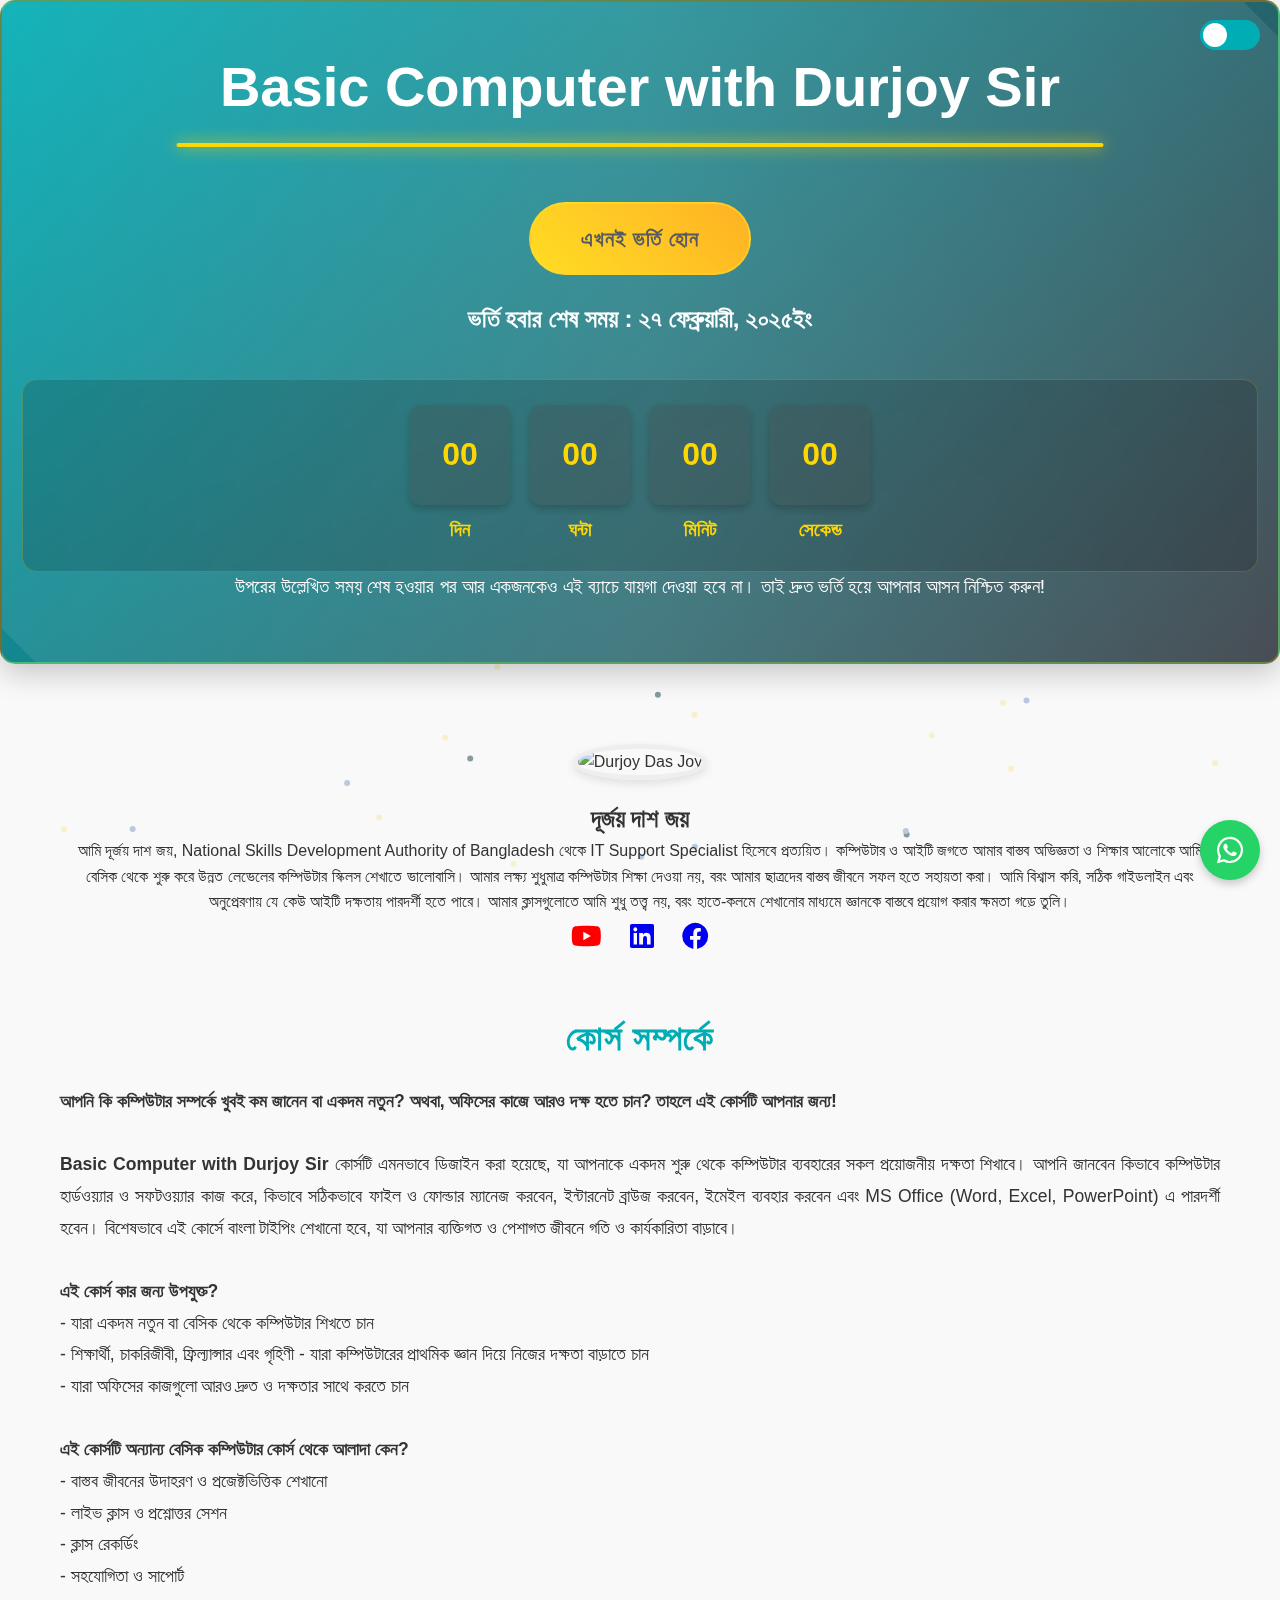
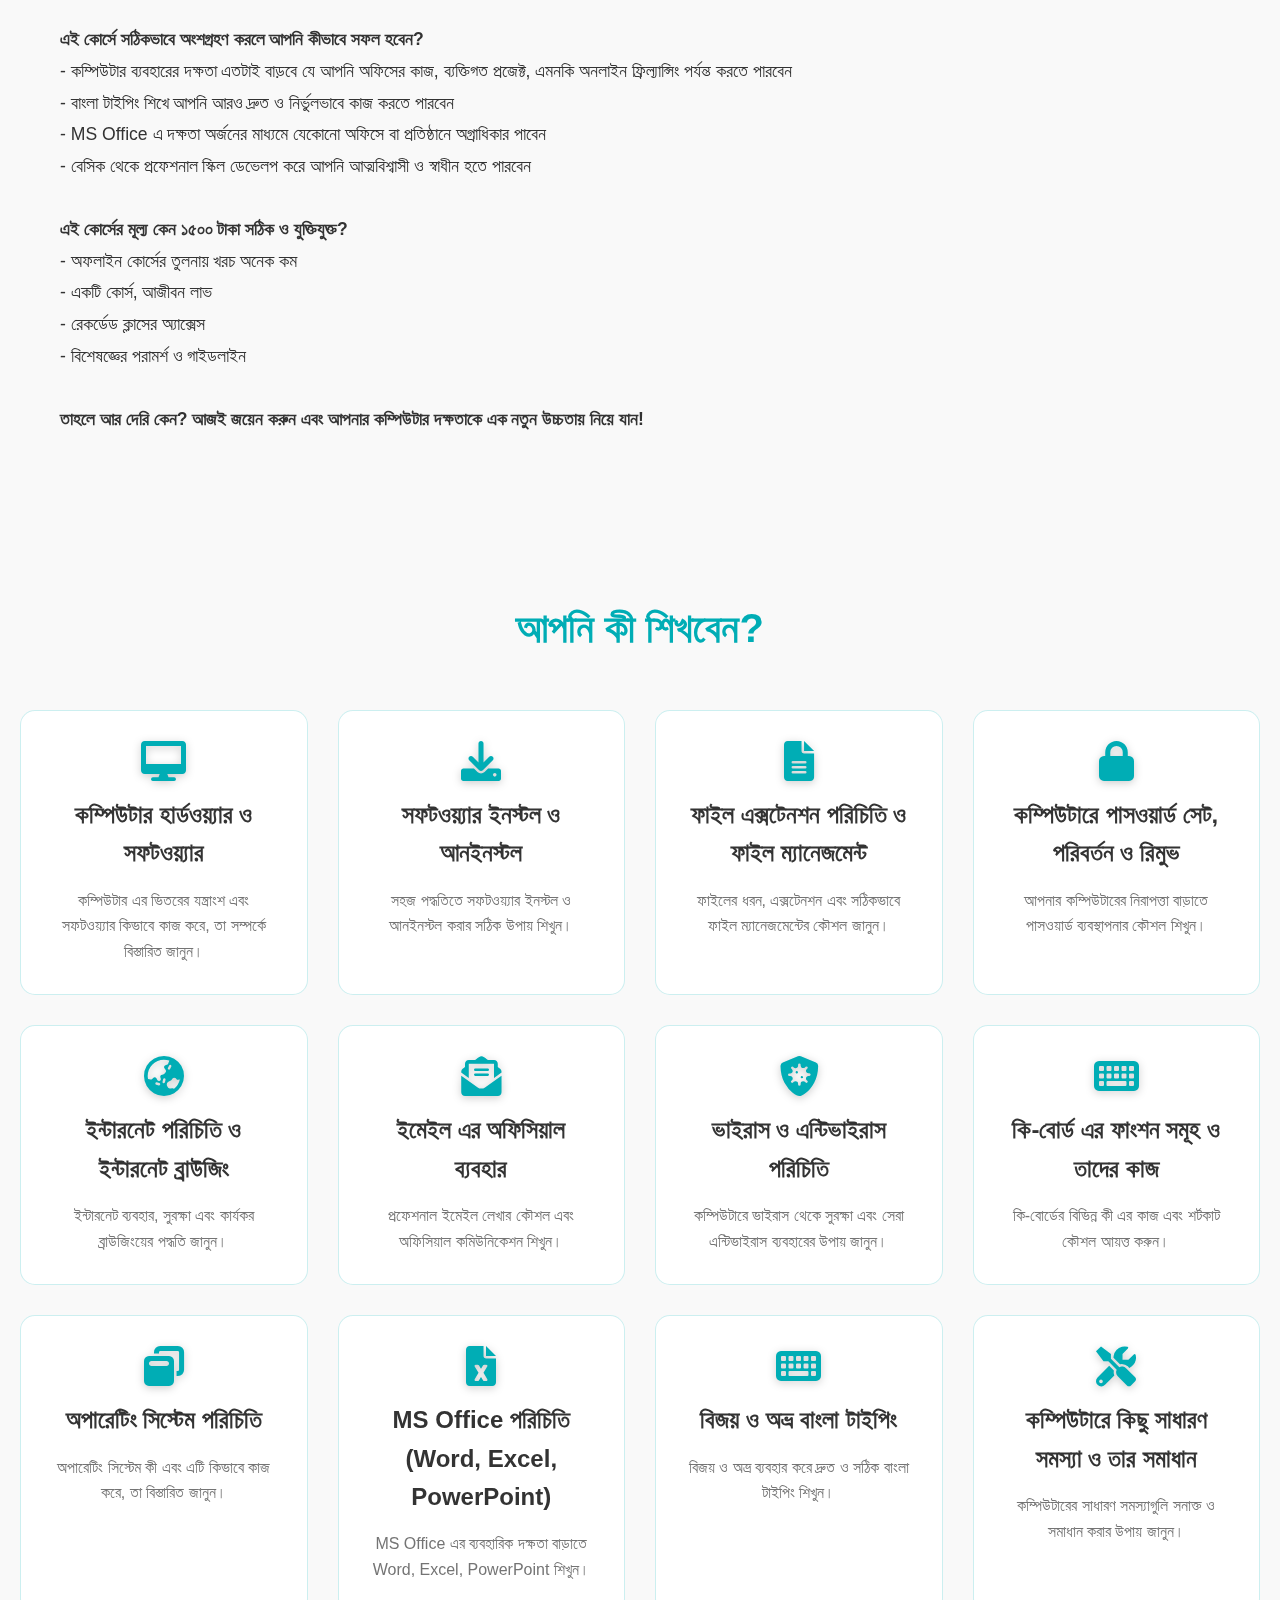
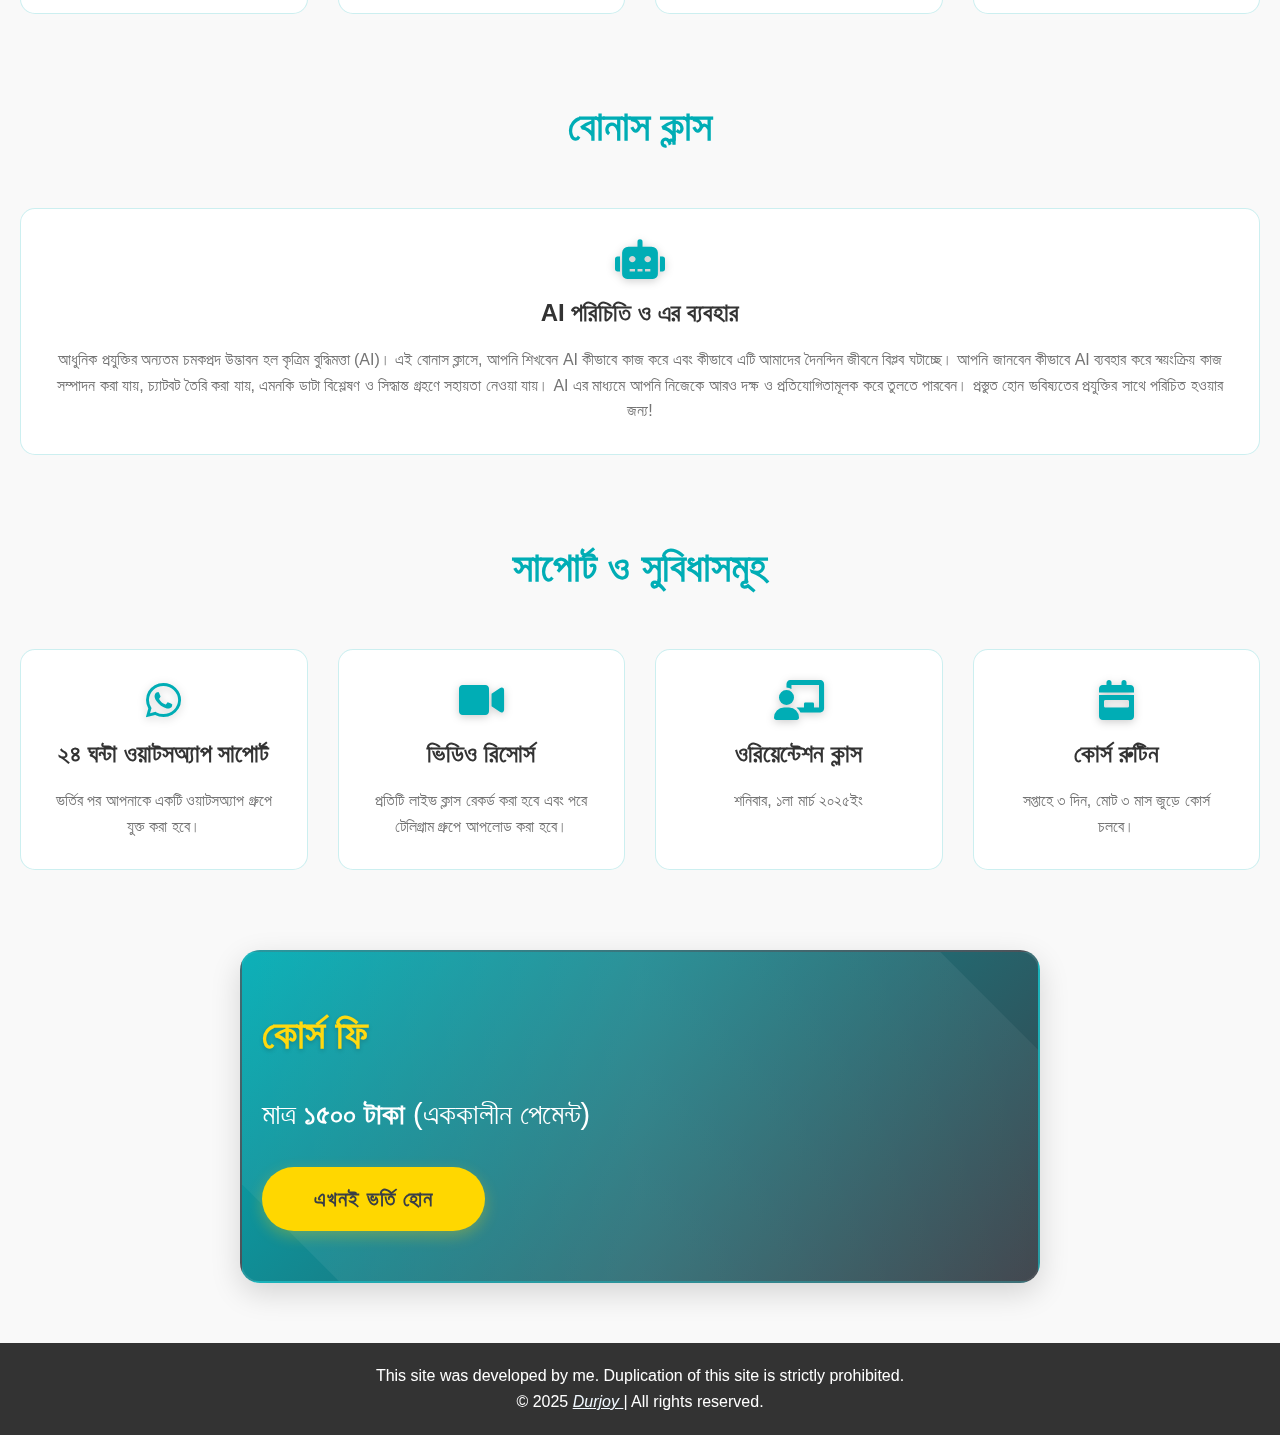
==== commit 803732d2: "Bug Fixed" ====
--- a/index.html
+++ b/index.html
@@ -1,513 +1,248 @@
 <!DOCTYPE html>
 <html lang="bn">
-
-<head>
+  <head>
     <meta charset="UTF-8">
     <meta http-equiv="Cache-Control" content="max-age=31536000">
     <meta name="viewport" content="width=device-width, initial-scale=1.0, maximum-scale=1.0, user-scalable=no">
     <meta name="description" content="বেসিক কম্পিউটার স্কিলস কোর্স - দূর্জয় দাশ জয় দ্বারা পরিচালিত। NSDA প্রত্যয়িত IT Support Specialist হিসেবে আপনাকে কম্পিউটার স্কিলস শেখানোর জন্য এই কোর্স।">
     <title>Basic Computer with Durjoy Sir | দূর্জয় দাশ জয়</title>
-    
     <!-- Open Graph Meta Tags -->
     <meta property="og:title" content="Basic Computer with Durjoy Sir | দূর্জয় দাশ জয়">
     <meta property="og:description" content="আপনি কি কম্পিউটার সম্পর্কে খুবই কম জানেন বা একদম নতুন? অথবা, অফিসের কাজে আরও দক্ষ হতে চান? তাহলে এই কোর্সটি আপনার জন্য!">
     <meta property="og:image" content="https://i.postimg.cc/jSFfNTdK/Basic-Computer-Batch1-Ads-HQ.jpg">
     <meta property="og:url" content="https://durjoyit.pages.dev">
     <meta property="og:type" content="website">
-    
     <link rel="stylesheet" href="https://cdnjs.cloudflare.com/ajax/libs/font-awesome/6.0.0-beta3/css/all.min.css">
     <link rel="preconnect" href="https://fonts.googleapis.com">
     <link rel="preconnect" href="https://fonts.gstatic.com" crossorigin>
     <link rel="preload" href="https://fonts.googleapis.com/css2?family=Lilita+One&family=Lobster&display=swap" as="style" onload="this.rel='stylesheet'">
     <link rel="shortcut icon" href="https://durjoy.pages.dev/assets/images/my-avatar.png" type="image/x-icon">
-
-    <style>
- .countdown,.feature-item{backdrop-filter:blur(5px)}.feature-item::before,.hero::before{position:absolute;top:-50%;left:-50%;width:200%;height:200%;content:''}.hero,footer{color:#fff;text-align:center}.feature-item,.flip-card,.flip-card-inner,.hero,.hero h1{position:relative}.feature-item,.hero,.pricing{overflow:hidden}.countdown-item,.course-details,.features,.hero,.instructor-info,footer{text-align:center}#scrollToTopBtn i,.particle-container{pointer-events:none}*{margin:0;padding:0;box-sizing:border-box}body{font-family:Arial,sans-serif;line-height:1.6;color:#333;background-color:#f9f9f9;overflow-x:hidden;scroll-behavior:smooth;background-color:var(--bg-color);color:var(--text-color);transition:.5s;-webkit-text-size-adjust:100%;-ms-text-size-adjust:100%;text-size-adjust:100%}.hero{padding:40px 20px;background:linear-gradient(135deg,#00adb5,#393e46);border-radius:15px;margin:auto;max-width:100%;box-shadow:0 10px 30px rgba(0,0,0,.2);border:2px solid rgba(255,215,0,.3)}.hero::before{background:linear-gradient(45deg,transparent,rgba(255,255,255,.15),transparent);transform:rotate(45deg);animation:8s infinite pricingShine}@keyframes pricingShine{0%{left:-50%}100%{left:150%}}.hero h1{font-size:3.5em;margin-bottom:25px;padding-bottom:15px;font-family:Gagalin,sans-serif}.hero .cta-button,.pricing button{padding:18px 50px;letter-spacing:1px}.hero h1::after{content:'';position:absolute;bottom:0;left:50%;transform:translateX(-50%);width:75%;height:4px;background:gold;border-radius:2px;box-shadow:0 0 15px gold}.hero p{font-size:1.2em;margin-bottom:20px}.hero .cta-button{background:linear-gradient(45deg,gold,orange);color:#393e46;border:2px solid rgba(255,215,0,.5);font-size:1.3em;border-radius:50px;transition:.3s;font-weight:700;margin-top:30px;text-decoration:none;display:inline-block}.hero .cta-button:hover{transform:translateY(-3px);box-shadow:0 8px 25px rgba(255,215,0,.4);background:linear-gradient(45deg,orange,gold)}.countdown{padding:25px;background:rgba(0,0,0,.15);border-radius:15px;display:inline-flex;gap:25px;border:1px solid rgba(255,215,0,.2)}.countdown span{font-weight:700;color:gold}.feature-item i,.features h2{font-size:2.5em;color:#00adb5}.features{margin:60px 0}.features h2{margin-bottom:30px}.feature-grid{display:grid;grid-template-columns:repeat(auto-fit,minmax(250px,1fr));gap:30px;padding:20px}.feature-item{background:linear-gradient(135deg,rgba(0,173,181,.1),rgba(57,62,70,.1));border:1px solid rgba(0,173,181,.2);padding:30px;border-radius:15px;transition:.3s cubic-bezier(.4, 0, .2, 1)}.feature-item:hover{transform:translateY(-5px) scale(1.02);box-shadow:0 10px 30px rgba(0,0,0,.15);border-color:#00adb5}.feature-item::before{background:linear-gradient(45deg,transparent,rgba(255,255,255,.15),transparent);transform:rotate(45deg);transition:.5s;opacity:0}.feature-item:hover::before{opacity:1;animation:1.5s featureShine}@keyframes featureShine{0%{left:-50%}100%{left:150%}}.feature-item i{margin-bottom:15px;color:var(--theme-toggle-bg);filter:drop-shadow(0 2px 4px rgba(0, 0, 0, .2))}.feature-item h3{font-size:1.5em;color:var(--text-color);margin-bottom:15px}.feature-item p{font-size:1em;color:var(--text-color);opacity:.9;color:#666}footer{background:#333;padding:20px 0;background:var(--footer-bg)}.countdown{display:flex;justify-content:center;gap:20px;margin-top:40px}.flip-card{perspective:1000px;width:100px;height:100px}.flip-card-inner{width:100%;height:100%;transform-style:preserve-3d;transition:transform .6s}.flip-card-back,.flip-card-front{width:100%;height:100%;position:absolute;backface-visibility:hidden;display:flex;justify-content:center;align-items:center;font-size:2em;font-weight:700;color:gold;background-color:rgba(0,0,0,.2);border-radius:10px;box-shadow:0 4px 8px rgba(0,0,0,.2)}.flip-card-back,.flip-card-back::before,.flip-card-inner.flip{transform:rotateX(180deg)}.countdown-item span{display:block;margin-top:10px;font-size:1.2em;color:gold}.flip-card-back::before,.flip-card-front::before{content:'';position:absolute;top:0;left:0;width:100%;height:100%;background:rgba(255,255,255,.1);border-radius:10px;z-index:-1;transition:transform .6s,opacity .6s}.flip-card-front::before{transform:rotateX(0)}.flip-card-inner.flip .flip-card-front::before{transform:rotateX(180deg);opacity:0}.flip-card-inner.flip .flip-card-back::before{transform:rotateX(0);opacity:1}.pricing{background:linear-gradient(135deg,#00adb5,#393e46);padding:50px 20px;border-radius:20px;box-shadow:0 10px 30px rgba(0,0,0,.15);margin:60px auto;max-width:800px;position:relative;border:2px solid rgba(255,255,255,.1)}.pricing::before{content:'';position:absolute;top:-50%;left:-50%;width:200%;height:200%;background:linear-gradient(45deg,transparent,rgba(255,255,255,.1),transparent);transform:rotate(45deg);animation:6s infinite shine}@keyframes shine{0%{transform:rotate(45deg) translate(-50%,-50%)}100%{transform:rotate(45deg) translate(50%,50%)}}.pricing h2{color:gold;font-size:2.5em;margin-bottom:25px;text-shadow:0 2px 4px rgba(0,0,0,.2)}.pricing p{font-size:1.8em;margin-bottom:30px;color:#fff;font-weight:500}.pricing button{pointer-events:auto!important;z-index:2;position:relative;background:gold;color:#393e46;border:2px solid transparent;font-size:1.3em;border-radius:50px;cursor:pointer;transition:.3s;font-weight:700;box-shadow:0 5px 15px rgba(255,215,0,.3)}.pricing button:hover{transform:translateY(-3px);box-shadow:0 8px 25px rgba(255,215,0,.5);background:#fff;color:#00adb5;border-color:#00adb5}.container{max-width:1200px;margin:0 auto;padding:40px 20px}.instructor-info{margin-top:40px}.instructor-info img{width:150px;height:150px;border-radius:50%;object-fit:cover;margin-bottom:20px;border:5px solid #eee;transition:transform .3s,box-shadow .3s;box-shadow:0 4px 10px rgba(0,0,0,.1)}.instructor-info img:hover{transform:scale(1.1);box-shadow:0 8px 20px rgba(0,0,0,.2)}.social-links a{margin:0 10px;text-decoration:none;font-size:1.7em;transition:color .3s}.social-links #youtube-link{color:red}.social-links a:hover{color:#00adb5;font-size:1.8em;color:var(--theme-toggle-bg)}.course-details{margin-bottom:60px}.course-details h2{color:#00adb5;font-size:2.2em;margin-bottom:20px;letter-spacing:1px}.course-details p{font-size:1.1em;line-height:1.8;text-align:justify;color:var(--text-color)}.particle-container{position:fixed;top:0;left:0;width:100%;height:100%;z-index:-1}.particle{position:absolute;border-radius:50%;background:rgba(0,173,181,.15);width:6px;height:6px;transition:transform .3s ease-out}:root{--bg-color:#f9f9f9;--text-color:#333;--card-bg:#fff;--footer-bg:#333;--theme-toggle-bg:#00ADB5}[data-theme=dark]{--bg-color:#1a1a1a;--text-color:#fff;--card-bg:#2d2d2d;--footer-bg:#1a1a1a;--theme-toggle-bg:#FFD700}.theme-toggle{position:fixed;top:20px;right:20px;z-index:1000}.theme-toggle-btn{width:60px;height:30px;background:var(--theme-toggle-bg);border-radius:15px;position:relative;cursor:pointer;border:none}#scrollToTopBtn,.whatsapp-button{position:fixed;bottom:20px;color:#fff;transition:background-color .3s,transform .3s}.theme-toggle-btn::after{content:'';position:absolute;top:3px;left:3px;width:24px;height:24px;background:#fff;border-radius:50%;transition:.3s}[data-theme=dark] .theme-toggle-btn::after{transform:translateX(30px)}.feature-item{background:var(--card-bg)}#scrollToTopBtn{display:none;left:20px;z-index:99;font-size:18px;border:none;outline:0;background-color:#00adb5;cursor:pointer;padding:15px;border-radius:25%;box-shadow:0 4px 6px rgba(0,0,0,.1)}#scrollToTopBtn:hover{background-color:gold;transform:scale(1.1)}.whatsapp-button{right:20px;background-color:#25d366;width:60px;height:60px;border-radius:50%;display:flex;justify-content:center;align-items:center;font-size:30px;box-shadow:0 4px 8px rgba(0,0,0,.2);text-decoration:none;z-index:1000}.whatsapp-button:hover{background-color:#128c7e;transform:scale(1.1)}@media screen and (max-width:768px){.container{padding:20px 15px}.hero h1{font-size:2.2em;line-height:1.3}.hero h1::after{width:90%}.hero .cta-button{width:90%;padding:15px 20px;font-size:1.1em}.feature-grid{grid-template-columns:1fr;gap:20px;padding:0 10px}.feature-item{padding:20px}.countdown{gap:10px;padding:15px}.flip-card{width:70px;height:70px}.flip-card-back,.flip-card-front{font-size:1.5em}.countdown-item span{font-size:1em}.pricing{margin:40px 15px;padding:30px 15px}.pricing button{width:100%;padding:15px 20px;font-size:1.1em}.instructor-info img{width:120px;height:120px}.course-details p{font-size:1em;text-align:left}}@media screen and (max-width:480px){.features h2,.hero h1,.pricing h2,.testimonials h2{font-size:1.8em}.hero p{font-size:1em}.countdown{flex-wrap:wrap;justify-content:center}.countdown-item{margin:5px}.flip-card{width:60px;height:60px}.flip-card-back,.flip-card-front{font-size:1.2em}.countdown-item span{font-size:.9em}.whatsapp-button{width:50px;height:50px;font-size:24px;bottom:15px;right:15px}}@font-face{font-family:CustomFont;src:url('/Fonts/Gagalin-Regular.otf') format('opentype');font-weight:400;font-style:normal}
-    </style>
-</head>
-
-<body>
+    <link rel="stylesheet" href="Css\style.css">
+    <script defer src="Javascript/Countdown.js"></script>
+    <script defer src="Javascript/particles.js"></script>
+    <script defer src="Javascript/theme-toggle.js"></script>
+    <script defer src="Javascript/scroll-to-top.js"></script>
+  </head>
+  <body>
     <!-- Hero Section -->
     <section class="hero">
-        <h1>Basic Computer with Durjoy Sir</h1>
-        <a href="#enroll-button" class="cta-button">এখনই ভর্তি হোন</a><br><br>
-        <h2>ভর্তি হবার শেষ সময় : ২৭ ফেব্রুয়ারী, ২০২৫ইং</h2>
-        <div class="countdown">
-            <div class="countdown-item">
-                <div class="flip-card">
-                    <div class="flip-card-inner">
-                        <div class="flip-card-front" id="days-front">00</div>
-                        <div class="flip-card-back" id="days-back">00</div>
-                    </div>
-                </div>
-                <span>দিন</span>
-            </div>
-            <div class="countdown-item">
-                <div class="flip-card">
-                    <div class="flip-card-inner">
-                        <div class="flip-card-front" id="hours-front">00</div>
-                        <div class="flip-card-back" id="hours-back">00</div>
-                    </div>
-                </div>
-                <span>ঘন্টা</span>
-            </div>
-            <div class="countdown-item">
-                <div class="flip-card">
-                    <div class="flip-card-inner">
-                        <div class="flip-card-front" id="minutes-front">00</div>
-                        <div class="flip-card-back" id="minutes-back">00</div>
-                    </div>
-                </div>
-                <span>মিনিট</span>
-            </div>
-            <div class="countdown-item">
-                <div class="flip-card">
-                    <div class="flip-card-inner">
-                        <div class="flip-card-front" id="seconds-front">00</div>
-                        <div class="flip-card-back" id="seconds-back">00</div>
-                    </div>
-                </div>
-                <span>সেকেন্ড</span>
-            </div>
-        </div>
-        <p>উপরের উল্লেখিত সময় শেষ হওয়ার পর আর একজনকেও এই ব্যাচে যায়গা দেওয়া হবে না। তাই দ্রুত ভর্তি হয়ে আপনার আসন
-            নিশ্চিত করুন!</p>
-    </section>
-
+      <h1>Basic Computer with Durjoy Sir</h1>
+      <a href="#enroll-button" class="cta-button">এখনই ভর্তি হোন</a>
+      <br>
+      <br>
+      <h2>ভর্তি হবার শেষ সময় : ২৭ ফেব্রুয়ারী, ২০২৫ইং</h2>
+      <div class="countdown">
+        <div class="countdown-item">
+          <div class="flip-card">
+            <div class="flip-card-inner">
+              <div class="flip-card-front" id="days-front">00</div>
+              <div class="flip-card-back" id="days-back">00</div>
+            </div>
+          </div>
+          <span>দিন</span>
+        </div>
+        <div class="countdown-item">
+          <div class="flip-card">
+            <div class="flip-card-inner">
+              <div class="flip-card-front" id="hours-front">00</div>
+              <div class="flip-card-back" id="hours-back">00</div>
+            </div>
+          </div>
+          <span>ঘন্টা</span>
+        </div>
+        <div class="countdown-item">
+          <div class="flip-card">
+            <div class="flip-card-inner">
+              <div class="flip-card-front" id="minutes-front">00</div>
+              <div class="flip-card-back" id="minutes-back">00</div>
+            </div>
+          </div>
+          <span>মিনিট</span>
+        </div>
+        <div class="countdown-item">
+          <div class="flip-card">
+            <div class="flip-card-inner">
+              <div class="flip-card-front" id="seconds-front">00</div>
+              <div class="flip-card-back" id="seconds-back">00</div>
+            </div>
+          </div>
+          <span>সেকেন্ড</span>
+        </div>
+      </div>
+      <p>উপরের উল্লেখিত সময় শেষ হওয়ার পর আর একজনকেও এই ব্যাচে যায়গা দেওয়া হবে না। তাই দ্রুত ভর্তি হয়ে আপনার আসন নিশ্চিত করুন!</p>
+    </section>
     <div class="particle-container" id="particles"></div>
     <div class="theme-toggle">
-        <button class="theme-toggle-btn" id="themeToggle"></button>
+      <button class="theme-toggle-btn" id="themeToggle"></button>
     </div>
-    <button id="scrollToTopBtn" title="Go to top"><i class="fas fa-arrow-up"></i></button>
-
+    <button id="scrollToTopBtn" title="Go to top">
+      <i class="fas fa-arrow-up"></i>
+    </button>
     <a href="https://wa.me/+8801726033078" target="_blank" class="whatsapp-button">
-        <i class="fab fa-whatsapp"></i>
+      <i class="fab fa-whatsapp"></i>
     </a>
-
     <div class="container">
-        <!-- Instructor Info -->
-        <section class="instructor-info" id="about">
-            <img src="Grapics/DP.jpg" alt="Durjoy Das Joy" loading="lazy">
-            <h2 id="instructor-name">দূর্জয় দাশ জয়</h2>
-            <p id="instructor-description">
-                আমি দূর্জয় দাশ জয়, National Skills Development Authority of Bangladesh থেকে IT Support Specialist
-                হিসেবে প্রত্যয়িত। কম্পিউটার ও আইটি জগতে আমার বাস্তব অভিজ্ঞতা ও শিক্ষার আলোকে আমি বেসিক থেকে শুরু করে
-                উন্নত লেভেলের কম্পিউটার স্কিলস শেখাতে ভালোবাসি। আমার লক্ষ্য শুধুমাত্র কম্পিউটার শিক্ষা দেওয়া নয়, বরং
-                আমার
-                ছাত্রদের বাস্তব জীবনে সফল হতে সহায়তা করা। আমি বিশ্বাস করি, সঠিক গাইডলাইন এবং অনুপ্রেরণায় যে কেউ আইটি
-                দক্ষতায় পারদর্শী হতে পারে। আমার ক্লাসগুলোতে আমি শুধু তত্ত্ব নয়, বরং হাতে-কলমে শেখানোর মাধ্যমে জ্ঞানকে
-                বাস্তবে প্রয়োগ করার ক্ষমতা গড়ে তুলি।
-            </p>
-            <div class="social-links">
-                <a href="https://www.youtube.com/@ddjDurjoy" target="_blank" id="youtube-link">
-                    <i class="fab fa-youtube"></i>
-                </a>
-                <a href="https://www.linkedin.com/in/mrdurjoy" target="_blank" id="linkedin-link">
-                    <i class="fab fa-linkedin"></i>
-                </a>
-                <a href="https://www.facebook.com/durjoyofficialblog" target="_blank" id="facebook-link">
-                    <i class="fab fa-facebook"></i>
-                </a>
-            </div>
-        </section>
-        <br><br>
-        <!-- Course Details -->
-        <section class="course-details">
-            <h2 id="about-course-title">কোর্স সম্পর্কে</h2>
-            <p id="about-course-content">
-                <strong>আপনি কি কম্পিউটার সম্পর্কে খুবই কম জানেন বা একদম নতুন? অথবা, অফিসের কাজে আরও দক্ষ হতে চান? তাহলে
-                    এই কোর্সটি আপনার জন্য!</strong><br><br>
-                <strong>Basic Computer with Durjoy Sir</strong> কোর্সটি এমনভাবে ডিজাইন করা হয়েছে, যা আপনাকে একদম শুরু
-                থেকে
-                কম্পিউটার ব্যবহারের সকল প্রয়োজনীয় দক্ষতা শিখাবে। আপনি জানবেন কিভাবে কম্পিউটার হার্ডওয়্যার ও
-                সফটওয়্যার
-                কাজ করে, কিভাবে সঠিকভাবে ফাইল ও ফোল্ডার ম্যানেজ করবেন, ইন্টারনেট ব্রাউজ করবেন, ইমেইল ব্যবহার করবেন এবং
-                MS Office (Word, Excel, PowerPoint) এ পারদর্শী হবেন। বিশেষভাবে এই কোর্সে বাংলা টাইপিং শেখানো হবে, যা
-                আপনার
-                ব্যক্তিগত ও পেশাগত জীবনে গতি ও কার্যকারিতা বাড়াবে।<br><br>
-                <strong>এই কোর্স কার জন্য উপযুক্ত?</strong><br>
-                - যারা একদম নতুন বা বেসিক থেকে কম্পিউটার শিখতে চান<br>
-                - শিক্ষার্থী, চাকরিজীবী, ফ্রিল্যান্সার এবং গৃহিণী - যারা কম্পিউটারের প্রাথমিক জ্ঞান দিয়ে নিজের দক্ষতা
-                বাড়াতে চান<br>
-                - যারা অফিসের কাজগুলো আরও দ্রুত ও দক্ষতার সাথে করতে চান<br><br>
-                <strong>এই কোর্সটি অন্যান্য বেসিক কম্পিউটার কোর্স থেকে আলাদা কেন?</strong><br>
-                - বাস্তব জীবনের উদাহরণ ও প্রজেক্টভিত্তিক শেখানো<br>
-                - লাইভ ক্লাস ও প্রশ্নোত্তর সেশন<br>
-                - ক্লাস রেকর্ডিং<br>
-                - সহযোগিতা ও সাপোর্ট<br><br>
-                <strong>এই কোর্সে সঠিকভাবে অংশগ্রহণ করলে আপনি কীভাবে সফল হবেন?</strong><br>
-                - কম্পিউটার ব্যবহারের দক্ষতা এতটাই বাড়বে যে আপনি অফিসের কাজ, ব্যক্তিগত প্রজেক্ট, এমনকি অনলাইন
-                ফ্রিল্যান্সিং
-                পর্যন্ত করতে পারবেন<br>
-                - বাংলা টাইপিং শিখে আপনি আরও দ্রুত ও নির্ভুলভাবে কাজ করতে পারবেন<br>
-                - MS Office এ দক্ষতা অর্জনের মাধ্যমে যেকোনো অফিসে বা প্রতিষ্ঠানে অগ্রাধিকার পাবেন<br>
-                - বেসিক থেকে প্রফেশনাল স্কিল ডেভেলপ করে আপনি আত্মবিশ্বাসী ও স্বাধীন হতে পারবেন<br><br>
-                <strong>এই কোর্সের মূল্য কেন ১৫০০ টাকা সঠিক ও যুক্তিযুক্ত?</strong><br>
-                - অফলাইন কোর্সের তুলনায় খরচ অনেক কম<br>
-                - একটি কোর্স, আজীবন লাভ<br>
-                - রেকর্ডেড ক্লাসের অ্যাক্সেস<br>
-                - বিশেষজ্ঞের পরামর্শ ও গাইডলাইন<br><br>
-                <strong>তাহলে আর দেরি কেন? আজই জয়েন করুন এবং আপনার কম্পিউটার দক্ষতাকে এক নতুন উচ্চতায় নিয়ে যান!</strong>
-            </p>
-        </section>
+      <!-- Instructor Info -->
+      <section class="instructor-info" id="about">
+        <img src="Grapics/DP.jpg" alt="Durjoy Das Joy" loading="lazy">
+        <h2 id="instructor-name">দূর্জয় দাশ জয়</h2>
+        <p id="instructor-description"> আমি দূর্জয় দাশ জয়, National Skills Development Authority of Bangladesh থেকে IT Support Specialist হিসেবে প্রত্যয়িত। কম্পিউটার ও আইটি জগতে আমার বাস্তব অভিজ্ঞতা ও শিক্ষার আলোকে আমি বেসিক থেকে শুরু করে উন্নত লেভেলের কম্পিউটার স্কিলস শেখাতে ভালোবাসি। আমার লক্ষ্য শুধুমাত্র কম্পিউটার শিক্ষা দেওয়া নয়, বরং আমার ছাত্রদের বাস্তব জীবনে সফল হতে সহায়তা করা। আমি বিশ্বাস করি, সঠিক গাইডলাইন এবং অনুপ্রেরণায় যে কেউ আইটি দক্ষতায় পারদর্শী হতে পারে। আমার ক্লাসগুলোতে আমি শুধু তত্ত্ব নয়, বরং হাতে-কলমে শেখানোর মাধ্যমে জ্ঞানকে বাস্তবে প্রয়োগ করার ক্ষমতা গড়ে তুলি। </p>
+        <div class="social-links">
+          <a href="https://www.youtube.com/@ddjDurjoy" target="_blank" id="youtube-link">
+            <i class="fab fa-youtube"></i>
+          </a>
+          <a href="https://www.linkedin.com/in/mrdurjoy" target="_blank" id="linkedin-link">
+            <i class="fab fa-linkedin"></i>
+          </a>
+          <a href="https://www.facebook.com/durjoyofficialblog" target="_blank" id="facebook-link">
+            <i class="fab fa-facebook"></i>
+          </a>
+        </div>
+      </section>
+      <br>
+      <br>
+      <!-- Course Details -->
+      <section class="course-details">
+        <h2 id="about-course-title">কোর্স সম্পর্কে</h2>
+        <p id="about-course-content">
+          <strong>আপনি কি কম্পিউটার সম্পর্কে খুবই কম জানেন বা একদম নতুন? অথবা, অফিসের কাজে আরও দক্ষ হতে চান? তাহলে এই কোর্সটি আপনার জন্য!</strong>
+          <br>
+          <br>
+          <strong>Basic Computer with Durjoy Sir</strong> কোর্সটি এমনভাবে ডিজাইন করা হয়েছে, যা আপনাকে একদম শুরু থেকে কম্পিউটার ব্যবহারের সকল প্রয়োজনীয় দক্ষতা শিখাবে। আপনি জানবেন কিভাবে কম্পিউটার হার্ডওয়্যার ও সফটওয়্যার কাজ করে, কিভাবে সঠিকভাবে ফাইল ও ফোল্ডার ম্যানেজ করবেন, ইন্টারনেট ব্রাউজ করবেন, ইমেইল ব্যবহার করবেন এবং MS Office (Word, Excel, PowerPoint) এ পারদর্শী হবেন। বিশেষভাবে এই কোর্সে বাংলা টাইপিং শেখানো হবে, যা আপনার ব্যক্তিগত ও পেশাগত জীবনে গতি ও কার্যকারিতা বাড়াবে। <br>
+          <br>
+          <strong>এই কোর্স কার জন্য উপযুক্ত?</strong>
+          <br> - যারা একদম নতুন বা বেসিক থেকে কম্পিউটার শিখতে চান <br> - শিক্ষার্থী, চাকরিজীবী, ফ্রিল্যান্সার এবং গৃহিণী - যারা কম্পিউটারের প্রাথমিক জ্ঞান দিয়ে নিজের দক্ষতা বাড়াতে চান <br> - যারা অফিসের কাজগুলো আরও দ্রুত ও দক্ষতার সাথে করতে চান <br>
+          <br>
+          <strong>এই কোর্সটি অন্যান্য বেসিক কম্পিউটার কোর্স থেকে আলাদা কেন?</strong>
+          <br> - বাস্তব জীবনের উদাহরণ ও প্রজেক্টভিত্তিক শেখানো <br> - লাইভ ক্লাস ও প্রশ্নোত্তর সেশন <br> - ক্লাস রেকর্ডিং <br> - সহযোগিতা ও সাপোর্ট <br>
+          <br>
+          <strong>এই কোর্সে সঠিকভাবে অংশগ্রহণ করলে আপনি কীভাবে সফল হবেন?</strong>
+          <br> - কম্পিউটার ব্যবহারের দক্ষতা এতটাই বাড়বে যে আপনি অফিসের কাজ, ব্যক্তিগত প্রজেক্ট, এমনকি অনলাইন ফ্রিল্যান্সিং পর্যন্ত করতে পারবেন <br> - বাংলা টাইপিং শিখে আপনি আরও দ্রুত ও নির্ভুলভাবে কাজ করতে পারবেন <br> - MS Office এ দক্ষতা অর্জনের মাধ্যমে যেকোনো অফিসে বা প্রতিষ্ঠানে অগ্রাধিকার পাবেন <br> - বেসিক থেকে প্রফেশনাল স্কিল ডেভেলপ করে আপনি আত্মবিশ্বাসী ও স্বাধীন হতে পারবেন <br>
+          <br>
+          <strong>এই কোর্সের মূল্য কেন ১৫০০ টাকা সঠিক ও যুক্তিযুক্ত?</strong>
+          <br> - অফলাইন কোর্সের তুলনায় খরচ অনেক কম <br> - একটি কোর্স, আজীবন লাভ <br> - রেকর্ডেড ক্লাসের অ্যাক্সেস <br> - বিশেষজ্ঞের পরামর্শ ও গাইডলাইন <br>
+          <br>
+          <strong>তাহলে আর দেরি কেন? আজই জয়েন করুন এবং আপনার কম্পিউটার দক্ষতাকে এক নতুন উচ্চতায় নিয়ে যান!</strong>
+        </p>
+      </section>
     </div>
-
-
     <section class="features">
-        <h2>আপনি কী শিখবেন?</h2>
-        <div class="feature-grid">
-            <div class="feature-item">
-                <i class="fas fa-desktop"></i>
-                <h3>কম্পিউটার হার্ডওয়্যার ও সফটওয়্যার</h3>
-                <p>কম্পিউটার এর ভিতরের যন্ত্রাংশ এবং সফটওয়্যার কিভাবে কাজ করে, তা সম্পর্কে বিস্তারিত জানুন।</p>
-            </div>
-            <div class="feature-item">
-                <i class="fas fa-download"></i>
-                <h3>সফটওয়্যার ইনস্টল ও আনইনস্টল</h3>
-                <p>সহজ পদ্ধতিতে সফটওয়্যার ইনস্টল ও আনইনস্টল করার সঠিক উপায় শিখুন।</p>
-            </div>
-            <div class="feature-item">
-                <i class="fas fa-file-alt"></i>
-                <h3>ফাইল এক্সটেনশন পরিচিতি ও ফাইল ম্যানেজমেন্ট</h3>
-                <p>ফাইলের ধরন, এক্সটেনশন এবং সঠিকভাবে ফাইল ম্যানেজমেন্টের কৌশল জানুন।</p>
-            </div>
-            <div class="feature-item">
-                <i class="fas fa-lock"></i>
-                <h3>কম্পিউটারে পাসওয়ার্ড সেট, পরিবর্তন ও রিমুভ</h3>
-                <p>আপনার কম্পিউটারের নিরাপত্তা বাড়াতে পাসওয়ার্ড ব্যবস্থাপনার কৌশল শিখুন।</p>
-            </div>
-            <div class="feature-item">
-                <i class="fas fa-globe-asia"></i>
-                <h3>ইন্টারনেট পরিচিতি ও ইন্টারনেট ব্রাউজিং</h3>
-                <p>ইন্টারনেট ব্যবহার, সুরক্ষা এবং কার্যকর ব্রাউজিংয়ের পদ্ধতি জানুন।</p>
-            </div>
-            <div class="feature-item">
-                <i class="fas fa-envelope-open-text"></i>
-                <h3>ইমেইল এর অফিসিয়াল ব্যবহার</h3>
-                <p>প্রফেশনাল ইমেইল লেখার কৌশল এবং অফিসিয়াল কমিউনিকেশন শিখুন।</p>
-            </div>
-            <div class="feature-item">
-                <i class="fas fa-shield-virus"></i>
-                <h3>ভাইরাস ও এন্টিভাইরাস পরিচিতি</h3>
-                <p>কম্পিউটারে ভাইরাস থেকে সুরক্ষা এবং সেরা এন্টিভাইরাস ব্যবহারের উপায় জানুন।</p>
-            </div>
-            <div class="feature-item">
-                <i class="fas fa-keyboard"></i>
-                <h3>কি-বোর্ড এর ফাংশন সমূহ ও তাদের কাজ</h3>
-                <p>কি-বোর্ডের বিভিন্ন কী এর কাজ এবং শর্টকাট কৌশল আয়ত্ত করুন।</p>
-            </div>
-            <div class="feature-item">
-                <i class="fas fa-window-restore"></i>
-                <h3>অপারেটিং সিস্টেম পরিচিতি</h3>
-                <p>অপারেটিং সিস্টেম কী এবং এটি কিভাবে কাজ করে, তা বিস্তারিত জানুন।</p>
-            </div>
-            <div class="feature-item">
-                <i class="fas fa-file-excel"></i>
-                <h3>MS Office পরিচিতি (Word, Excel, PowerPoint)</h3>
-                <p>MS Office এর ব্যবহারিক দক্ষতা বাড়াতে Word, Excel, PowerPoint শিখুন।</p>
-            </div>
-            <div class="feature-item">
-                <i class="fas fa-keyboard"></i>
-                <h3>বিজয় ও অভ্র বাংলা টাইপিং</h3>
-                <p>বিজয় ও অভ্র ব্যবহার করে দ্রুত ও সঠিক বাংলা টাইপিং শিখুন।</p>
-            </div>
-            <div class="feature-item">
-                <i class="fas fa-tools"></i>
-                <h3>কম্পিউটারে কিছু সাধারণ সমস্যা ও তার সমাধান</h3>
-                <p>কম্পিউটারের সাধারণ সমস্যাগুলি সনাক্ত ও সমাধান করার উপায় জানুন।</p>
-            </div>
-        </div>
+      <h2>আপনি কী শিখবেন?</h2>
+      <div class="feature-grid">
+        <div class="feature-item">
+          <i class="fas fa-desktop"></i>
+          <h3>কম্পিউটার হার্ডওয়্যার ও সফটওয়্যার</h3>
+          <p>কম্পিউটার এর ভিতরের যন্ত্রাংশ এবং সফটওয়্যার কিভাবে কাজ করে, তা সম্পর্কে বিস্তারিত জানুন।</p>
+        </div>
+        <div class="feature-item">
+          <i class="fas fa-download"></i>
+          <h3>সফটওয়্যার ইনস্টল ও আনইনস্টল</h3>
+          <p>সহজ পদ্ধতিতে সফটওয়্যার ইনস্টল ও আনইনস্টল করার সঠিক উপায় শিখুন।</p>
+        </div>
+        <div class="feature-item">
+          <i class="fas fa-file-alt"></i>
+          <h3>ফাইল এক্সটেনশন পরিচিতি ও ফাইল ম্যানেজমেন্ট</h3>
+          <p>ফাইলের ধরন, এক্সটেনশন এবং সঠিকভাবে ফাইল ম্যানেজমেন্টের কৌশল জানুন।</p>
+        </div>
+        <div class="feature-item">
+          <i class="fas fa-lock"></i>
+          <h3>কম্পিউটারে পাসওয়ার্ড সেট, পরিবর্তন ও রিমুভ</h3>
+          <p>আপনার কম্পিউটারের নিরাপত্তা বাড়াতে পাসওয়ার্ড ব্যবস্থাপনার কৌশল শিখুন।</p>
+        </div>
+        <div class="feature-item">
+          <i class="fas fa-globe-asia"></i>
+          <h3>ইন্টারনেট পরিচিতি ও ইন্টারনেট ব্রাউজিং</h3>
+          <p>ইন্টারনেট ব্যবহার, সুরক্ষা এবং কার্যকর ব্রাউজিংয়ের পদ্ধতি জানুন।</p>
+        </div>
+        <div class="feature-item">
+          <i class="fas fa-envelope-open-text"></i>
+          <h3>ইমেইল এর অফিসিয়াল ব্যবহার</h3>
+          <p>প্রফেশনাল ইমেইল লেখার কৌশল এবং অফিসিয়াল কমিউনিকেশন শিখুন।</p>
+        </div>
+        <div class="feature-item">
+          <i class="fas fa-shield-virus"></i>
+          <h3>ভাইরাস ও এন্টিভাইরাস পরিচিতি</h3>
+          <p>কম্পিউটারে ভাইরাস থেকে সুরক্ষা এবং সেরা এন্টিভাইরাস ব্যবহারের উপায় জানুন।</p>
+        </div>
+        <div class="feature-item">
+          <i class="fas fa-keyboard"></i>
+          <h3>কি-বোর্ড এর ফাংশন সমূহ ও তাদের কাজ</h3>
+          <p>কি-বোর্ডের বিভিন্ন কী এর কাজ এবং শর্টকাট কৌশল আয়ত্ত করুন।</p>
+        </div>
+        <div class="feature-item">
+          <i class="fas fa-window-restore"></i>
+          <h3>অপারেটিং সিস্টেম পরিচিতি</h3>
+          <p>অপারেটিং সিস্টেম কী এবং এটি কিভাবে কাজ করে, তা বিস্তারিত জানুন।</p>
+        </div>
+        <div class="feature-item">
+          <i class="fas fa-file-excel"></i>
+          <h3>MS Office পরিচিতি (Word, Excel, PowerPoint)</h3>
+          <p>MS Office এর ব্যবহারিক দক্ষতা বাড়াতে Word, Excel, PowerPoint শিখুন।</p>
+        </div>
+        <div class="feature-item">
+          <i class="fas fa-keyboard"></i>
+          <h3>বিজয় ও অভ্র বাংলা টাইপিং</h3>
+          <p>বিজয় ও অভ্র ব্যবহার করে দ্রুত ও সঠিক বাংলা টাইপিং শিখুন।</p>
+        </div>
+        <div class="feature-item">
+          <i class="fas fa-tools"></i>
+          <h3>কম্পিউটারে কিছু সাধারণ সমস্যা ও তার সমাধান</h3>
+          <p>কম্পিউটারের সাধারণ সমস্যাগুলি সনাক্ত ও সমাধান করার উপায় জানুন।</p>
+        </div>
+      </div>
     </section>
     <section class="features">
-        <h2>বোনাস ক্লাস</h2>
-        <div class="feature-grid">
-            <div class="feature-item">
-                <i class="fas fa-robot"></i> <!-- AI এর জন্য সঠিক আইকন -->
-                <h3>AI পরিচিতি ও এর ব্যবহার</h3>
-                <p>
-                    আধুনিক প্রযুক্তির অন্যতম চমকপ্রদ উদ্ভাবন হল কৃত্রিম বুদ্ধিমত্তা (AI)। এই বোনাস ক্লাসে, আপনি
-                    শিখবেন AI কীভাবে কাজ করে এবং কীভাবে এটি আমাদের দৈনন্দিন জীবনে বিপ্লব ঘটাচ্ছে। আপনি জানবেন কীভাবে
-                    AI ব্যবহার করে স্বয়ংক্রিয় কাজ সম্পাদন করা যায়, চ্যাটবট তৈরি করা যায়, এমনকি ডাটা বিশ্লেষণ
-                    ও সিদ্ধান্ত গ্রহণে সহায়তা নেওয়া যায়। AI এর মাধ্যমে আপনি নিজেকে আরও দক্ষ ও প্রতিযোগিতামূলক
-                    করে তুলতে পারবেন। প্রস্তুত হোন ভবিষ্যতের প্রযুক্তির সাথে পরিচিত হওয়ার জন্য!
-                </p>
-            </div>
-        </div>
-    </section>
-
+      <h2>বোনাস ক্লাস</h2>
+      <div class="feature-grid">
+        <div class="feature-item">
+          <i class="fas fa-robot"></i>
+          <!-- AI এর জন্য সঠিক আইকন -->
+          <h3>AI পরিচিতি ও এর ব্যবহার</h3>
+          <p> আধুনিক প্রযুক্তির অন্যতম চমকপ্রদ উদ্ভাবন হল কৃত্রিম বুদ্ধিমত্তা (AI)। এই বোনাস ক্লাসে, আপনি শিখবেন AI কীভাবে কাজ করে এবং কীভাবে এটি আমাদের দৈনন্দিন জীবনে বিপ্লব ঘটাচ্ছে। আপনি জানবেন কীভাবে AI ব্যবহার করে স্বয়ংক্রিয় কাজ সম্পাদন করা যায়, চ্যাটবট তৈরি করা যায়, এমনকি ডাটা বিশ্লেষণ ও সিদ্ধান্ত গ্রহণে সহায়তা নেওয়া যায়। AI এর মাধ্যমে আপনি নিজেকে আরও দক্ষ ও প্রতিযোগিতামূলক করে তুলতে পারবেন। প্রস্তুত হোন ভবিষ্যতের প্রযুক্তির সাথে পরিচিত হওয়ার জন্য! </p>
+        </div>
+      </div>
+    </section>
     <section class="features">
-        <h2>সাপোর্ট ও সুবিধাসমূহ</h2>
-        <div class="feature-grid">
-            <div class="feature-item">
-                <i class="fab fa-whatsapp"></i> <!-- WhatsApp আইকন -->
-                <h3>২৪ ঘন্টা ওয়াটসঅ্যাপ সাপোর্ট</h3>
-                <p>ভর্তির পর আপনাকে একটি ওয়াটসঅ্যাপ গ্রুপে যুক্ত করা হবে।</p>
-            </div>
-            <div class="feature-item">
-                <i class="fas fa-video"></i> <!-- ভিডিও রেকর্ড -->
-                <h3>ভিডিও রিসোর্স</h3>
-                <p>প্রতিটি লাইভ ক্লাস রেকর্ড করা হবে এবং পরে টেলিগ্রাম গ্রুপে আপলোড করা হবে।</p>
-            </div>
-            <div class="feature-item">
-                <i class="fas fa-chalkboard-teacher"></i> <!-- ওরিয়েন্টেশন -->
-                <h3>ওরিয়েন্টেশন ক্লাস</h3>
-                <p>শনিবার, ১লা মার্চ ২০২৫ইং</p>
-            </div>
-            <div class="feature-item">
-                <i class="fas fa-calendar-week"></i> <!-- ক্যালেন্ডার -->
-                <h3>কোর্স রুটিন</h3>
-                <p>সপ্তাহে ৩ দিন, মোট ৩ মাস জুড়ে কোর্স চলবে।</p>
-            </div>
-        </div>
-    </section>
-
+      <h2>সাপোর্ট ও সুবিধাসমূহ</h2>
+      <div class="feature-grid">
+        <div class="feature-item">
+          <i class="fab fa-whatsapp"></i>
+          <!-- WhatsApp আইকন -->
+          <h3>২৪ ঘন্টা ওয়াটসঅ্যাপ সাপোর্ট</h3>
+          <p>ভর্তির পর আপনাকে একটি ওয়াটসঅ্যাপ গ্রুপে যুক্ত করা হবে।</p>
+        </div>
+        <div class="feature-item">
+          <i class="fas fa-video"></i>
+          <!-- ভিডিও রেকর্ড -->
+          <h3>ভিডিও রিসোর্স</h3>
+          <p>প্রতিটি লাইভ ক্লাস রেকর্ড করা হবে এবং পরে টেলিগ্রাম গ্রুপে আপলোড করা হবে।</p>
+        </div>
+        <div class="feature-item">
+          <i class="fas fa-chalkboard-teacher"></i>
+          <!-- ওরিয়েন্টেশন -->
+          <h3>ওরিয়েন্টেশন ক্লাস</h3>
+          <p>শনিবার, ১লা মার্চ ২০২৫ইং</p>
+        </div>
+        <div class="feature-item">
+          <i class="fas fa-calendar-week"></i>
+          <!-- ক্যালেন্ডার -->
+          <h3>কোর্স রুটিন</h3>
+          <p>সপ্তাহে ৩ দিন, মোট ৩ মাস জুড়ে কোর্স চলবে।</p>
+        </div>
+      </div>
+    </section>
     <section class="pricing">
-        <h2 id="pricing-title">কোর্স ফি</h2>
-        <p id="pricing-content">মাত্র <strong>১৫০০ টাকা</strong> (এককালীন পেমেন্ট)</p>
-        <button id="enroll-button" onclick="window.open('https://shop.bkash.com/seba-enterprise01753225540/pay/bdt1500/y07ssP', '_blank');">এখনই ভর্তি হোন</button>
-    </section>
-
+      <h2 id="pricing-title">কোর্স ফি</h2>
+      <p id="pricing-content">মাত্র <strong>১৫০০ টাকা</strong> (এককালীন পেমেন্ট) </p>
+      <button id="enroll-button" onclick="window.open('https://shop.bkash.com/seba-enterprise01753225540/pay/bdt1500/y07ssP', '_blank');">এখনই ভর্তি হোন</button>
+    </section>
     <!-- Footer -->
     <footer>
-        <p>&copy; ২০২৫ দূর্জয় দাশ জয়. সর্বস্বত্ব সংরক্ষিত।</p>
+      <p>This site was developed by me. Duplication of this site is strictly prohibited. <br> &copy; 2025 <a href="https://durjoy.pages.dev/" target="_blank" style="color: aliceblue;">
+          <i>Durjoy</i>
+        </a> | All rights reserved. </p>
     </footer>
-
-    <!-- JavaScript for Countdown Timer -->
-    <script>
-        const countdownDate = new Date("February 27, 2025 23:59:59").getTime();
-
-        let previousDays = "00";
-        let previousHours = "00";
-        let previousMinutes = "00";
-        let previousSeconds = "00";
-
-        const flip = (elementFront, elementBack, newValue, flipCardInner) => {
-            if (elementFront.textContent !== newValue) {
-                flipCardInner.classList.add("flip");
-                setTimeout(() => {
-                    elementFront.textContent = newValue;
-                    elementBack.textContent = newValue;
-                    flipCardInner.classList.remove("flip");
-                }, 300); // Half of the flip duration
-            }
-        };
-
-        const countdownFunction = setInterval(() => {
-            const now = new Date().getTime();
-            const distance = countdownDate - now;
-
-            const days = Math.floor(distance / (1000 * 60 * 60 * 24)).toString().padStart(2, "0");
-            const hours = Math.floor((distance % (1000 * 60 * 60 * 24)) / (1000 * 60 * 60)).toString().padStart(2, "0");
-            const minutes = Math.floor((distance % (1000 * 60 * 60)) / (1000 * 60)).toString().padStart(2, "0");
-            const seconds = Math.floor((distance % (1000 * 60)) / 1000).toString().padStart(2, "0");
-
-            // Update the countdown with flipping effect only if the value changes
-            if (days !== previousDays) {
-                flip(
-                    document.getElementById("days-front"),
-                    document.getElementById("days-back"),
-                    days,
-                    document.getElementById("days-front").parentElement
-                );
-                previousDays = days;
-            }
-
-            if (hours !== previousHours) {
-                flip(
-                    document.getElementById("hours-front"),
-                    document.getElementById("hours-back"),
-                    hours,
-                    document.getElementById("hours-front").parentElement
-                );
-                previousHours = hours;
-            }
-
-            if (minutes !== previousMinutes) {
-                flip(
-                    document.getElementById("minutes-front"),
-                    document.getElementById("minutes-back"),
-                    minutes,
-                    document.getElementById("minutes-front").parentElement
-                );
-                previousMinutes = minutes;
-            }
-
-            if (seconds !== previousSeconds) {
-                flip(
-                    document.getElementById("seconds-front"),
-                    document.getElementById("seconds-back"),
-                    seconds,
-                    document.getElementById("seconds-front").parentElement
-                );
-                previousSeconds = seconds;
-            }
-
-            if (distance < 0) {
-                clearInterval(countdownFunction);
-                document.querySelector(".countdown").innerHTML = "<strong>ভর্তি শেষ হয়েছে!</strong>";
-            }
-        }, 1000);
-    </script>
-
-    <script>
-        const ParticleConfig = {
-            count: 50,          // পার্টিকেল সংখ্যা
-            maxSpeed: 0.5,         // সর্বোচ্চ গতি
-            mouseRadius: 150,    // মাউস প্রভাব এলাকা
-            repelForce: 0.5,     // বিকর্ষণ শক্তি
-            colors: ['#839d9e', '#bac8de', '#f7f0cb'] // পার্টিকেল কালার
-        };
-
-        class RepellingParticle {
-            constructor() {
-                this.element = document.createElement('div');
-                this.element.className = 'particle';
-                this.reset();
-                document.getElementById('particles').appendChild(this.element);
-            }
-
-            reset() {
-                // র্যান্ডম পজিশন এবং ভেলোসিটি
-                this.x = Math.random() * window.innerWidth;
-                this.y = Math.random() * window.innerHeight;
-                this.vx = (Math.random() - 0.5) * ParticleConfig.maxSpeed;
-                this.vy = (Math.random() - 0.5) * ParticleConfig.maxSpeed;
-
-                // র্যান্ডম কালার সিলেক্ট
-                this.element.style.backgroundColor =
-                    ParticleConfig.colors[Math.floor(Math.random() * ParticleConfig.colors.length)];
-            }
-
-            update(mouseX, mouseY) {
-                // মাউস থেকে দূরত্ব ক্যালকুলেট
-                const dx = mouseX - this.x;
-                const dy = mouseY - this.y;
-                const distance = Math.sqrt(dx * dx + dy * dy);
-
-                // মাউসের প্রভাব এলাকায় থাকলে
-                if (distance < ParticleConfig.mouseRadius) {
-                    const angle = Math.atan2(dy, dx);
-                    const force = (ParticleConfig.mouseRadius - distance) / ParticleConfig.mouseRadius;
-
-                    // বিকর্ষণ ভেলোসিটি এডজাস্ট
-                    this.vx -= Math.cos(angle) * force * ParticleConfig.repelForce;
-                    this.vy -= Math.sin(angle) * force * ParticleConfig.repelForce;
-                }
-
-                // স্পীড লিমিটার
-                const speed = Math.sqrt(this.vx * this.vx + this.vy * this.vy);
-                if (speed > ParticleConfig.maxSpeed) {
-                    this.vx = (this.vx / speed) * ParticleConfig.maxSpeed;
-                    this.vy = (this.vy / speed) * ParticleConfig.maxSpeed;
-                }
-
-                // পজিশন আপডেট
-                this.x += this.vx;
-                this.y += this.vy;
-
-                // স্ক্রিন বাউন্ডারি
-                if (this.x < 0 || this.x > window.innerWidth) this.vx *= -0.8;
-                if (this.y < 0 || this.y > window.innerHeight) this.vy *= -0.8;
-
-                // এলিমেন্ট পজিশন
-                this.element.style.transform = `translate(${this.x}px, ${this.y}px)`;
-            }
-        }
-
-        // সিস্টেম ইনিশিয়ালাইজেশন
-        let mouseX = window.innerWidth / 2;
-        let mouseY = window.innerHeight / 2;
-        const particles = Array(ParticleConfig.count).fill().map(() => new RepellingParticle());
-
-        // মাউস ট্র্যাকিং
-        document.addEventListener('mousemove', (e) => {
-            mouseX = e.clientX;
-            mouseY = e.clientY;
-        });
-
-        // অ্যানিমেশন লুপ
-        function animate() {
-            particles.forEach(particle => particle.update(mouseX, mouseY));
-            requestAnimationFrame(animate);
-        }
-
-        // রিসাইজ হ্যান্ডলার
-        window.addEventListener('resize', () => {
-            particles.forEach(particle => particle.reset());
-        });
-
-        animate();
-    </script>
-
-    <script>
-        const themeToggle = document.getElementById('themeToggle');
-        const body = document.documentElement;
-
-        // Check localStorage for theme preference
-        const currentTheme = localStorage.getItem('theme');
-        if (currentTheme) {
-            body.setAttribute('data-theme', currentTheme);
-        }
-
-        themeToggle.addEventListener('click', () => {
-            const isDark = body.getAttribute('data-theme') === 'dark';
-            body.setAttribute('data-theme', isDark ? 'light' : 'dark');
-            localStorage.setItem('theme', isDark ? 'light' : 'dark');
-        });
-    </script>
-
-    <script>
-        // Scroll to Top Button
-        const scrollToTopBtn = document.getElementById("scrollToTopBtn");
-
-        // Show the button when the user scrolls down 20px from the top
-        window.onscroll = function () {
-            if (document.body.scrollTop > 20 || document.documentElement.scrollTop > 20) {
-                scrollToTopBtn.style.display = "block";
-            } else {
-                scrollToTopBtn.style.display = "none";
-            }
-        };
-
-        // Scroll to the top of the document when the button is clicked
-        scrollToTopBtn.addEventListener("click", () => {
-            document.body.scrollTop = 0; // For Safari
-            document.documentElement.scrollTop = 0; // For Chrome, Firefox, IE, and Opera
-        });
-    </script>
-
-    <script>
-        // Smooth scroll to Pricing section with pre-rendering
-        document.querySelector('.hero .cta-button').addEventListener('click', function (e) {
-            e.preventDefault(); // Prevent default anchor behavior
-
-            const pricingSection = document.getElementById('enroll-button').parentElement;
-
-            // Force the browser to render the Pricing section
-            pricingSection.style.display = 'block';
-            pricingSection.offsetHeight; // Trigger reflow to ensure rendering
-
-            // Smooth scroll to the Pricing section
-            pricingSection.scrollIntoView({ behavior: 'smooth', block: 'start' });
-        });
-
-        // Add visible class when Pricing section is in view
-        const pricingSection = document.querySelector('.pricing');
-
-        const observer = new IntersectionObserver((entries) => {
-            entries.forEach(entry => {
-                if (entry.isIntersecting) {
-                    pricingSection.classList.add('visible');
-                }
-            });
-        }, { threshold: 0.2 }); // Trigger when 50% of the section is visible
-
-        observer.observe(pricingSection);
-    </script>
-
     <!-- Google tag (gtag.js) -->
     <script async src="https://www.googletagmanager.com/gtag/js?id=G-2KHHPJ088T"></script>
-
-</body>
-
+  </body>
 </html>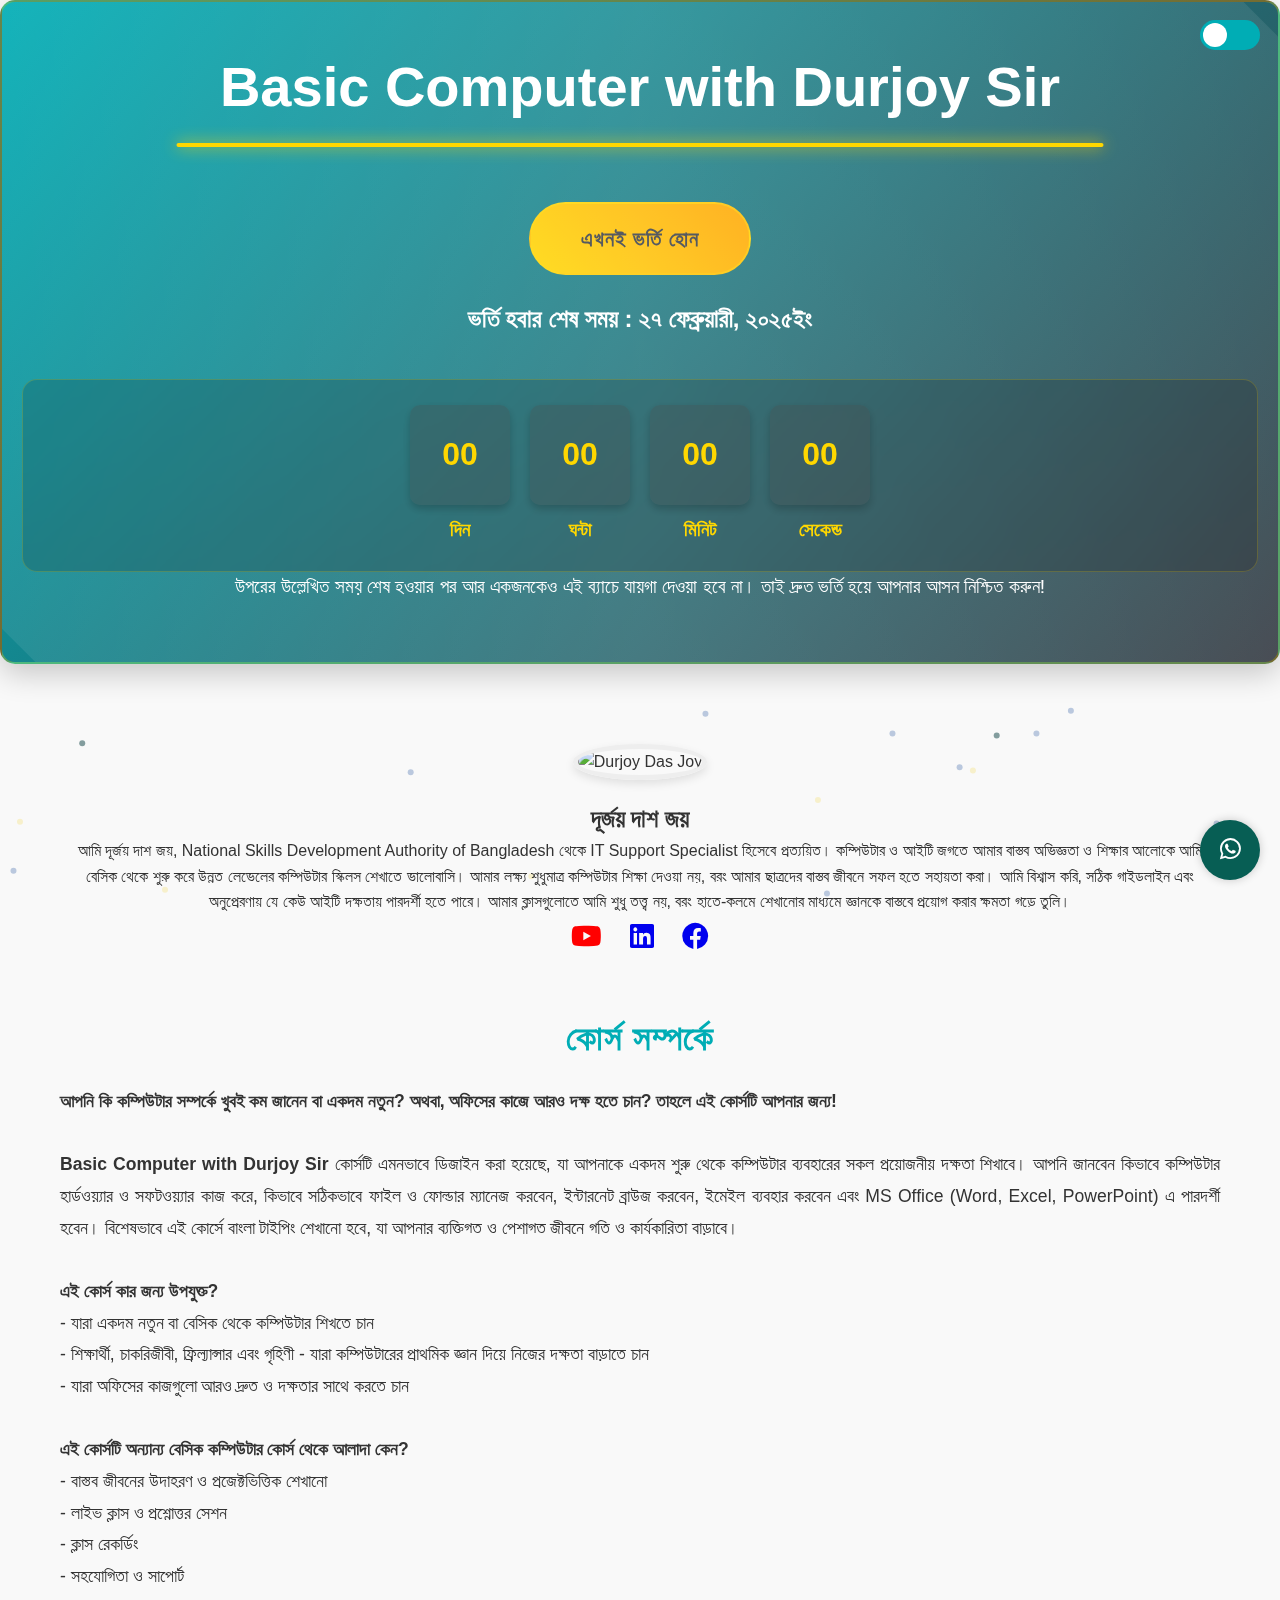
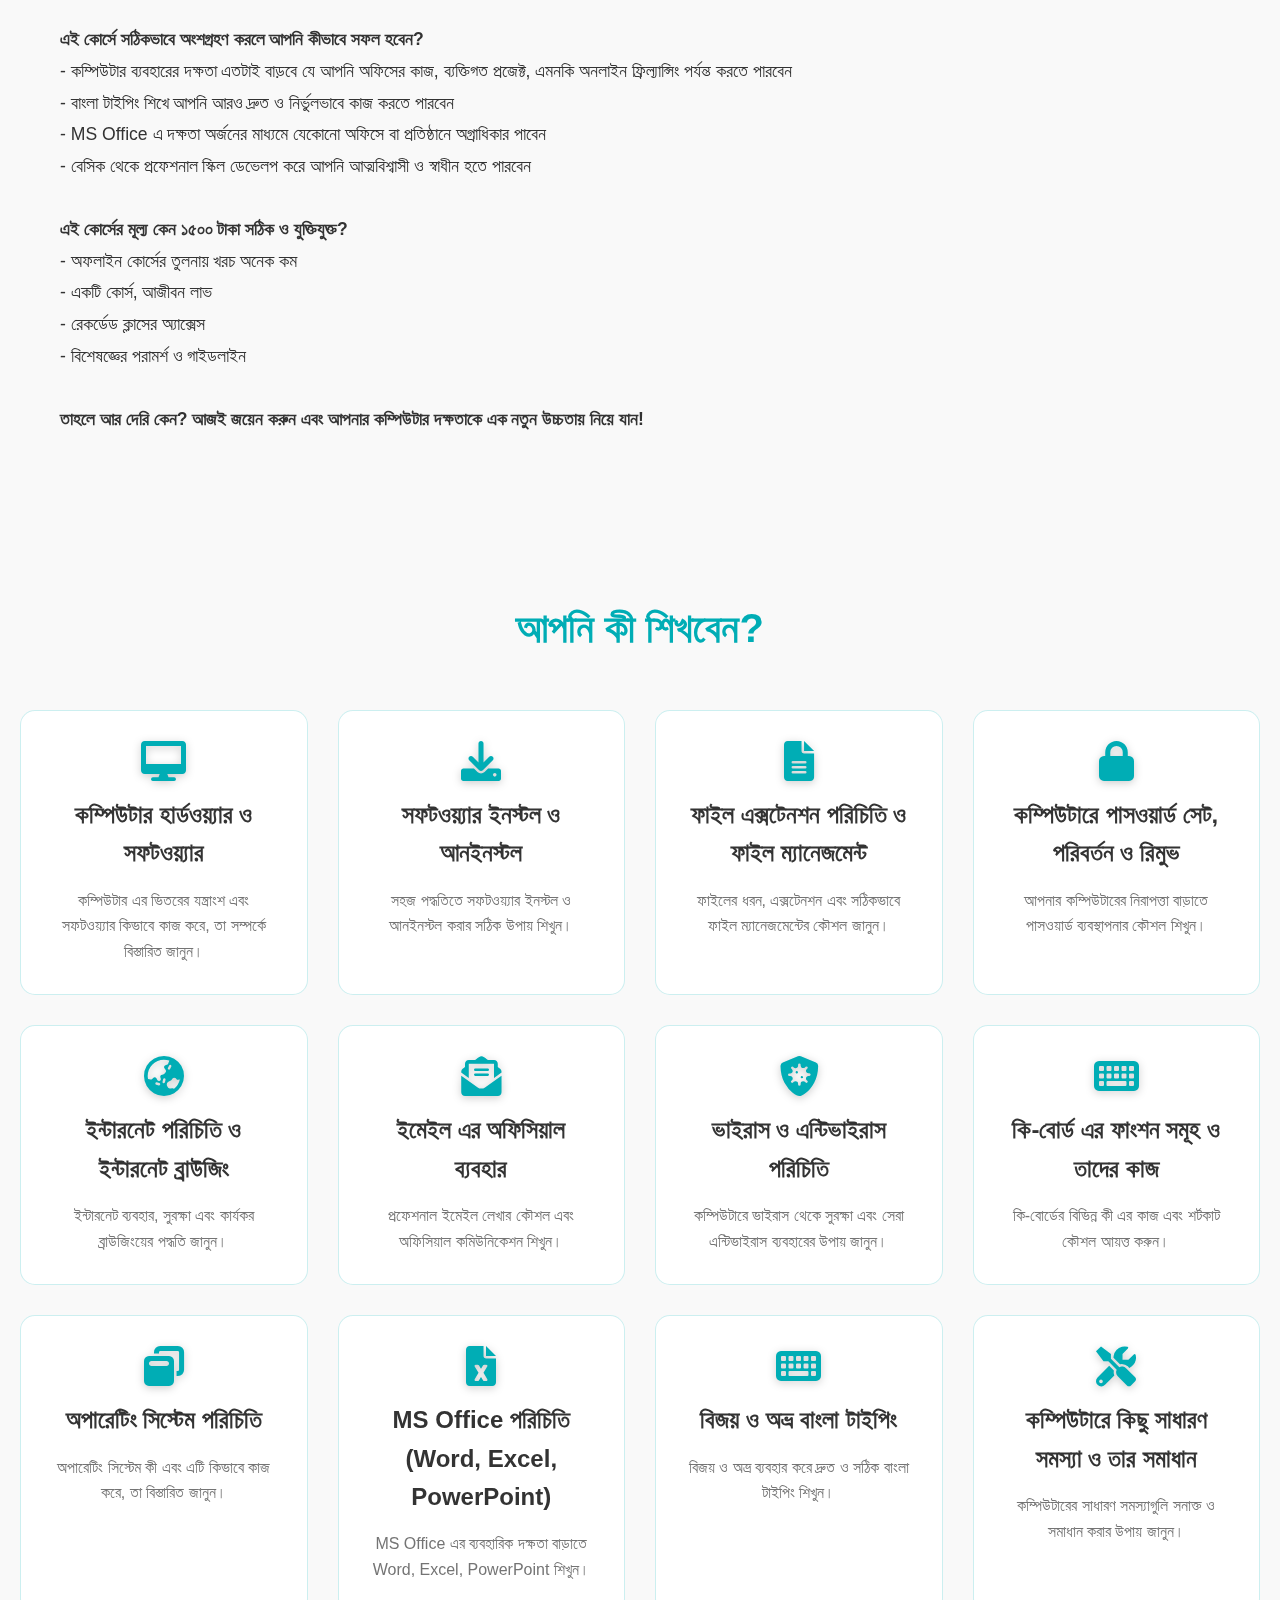
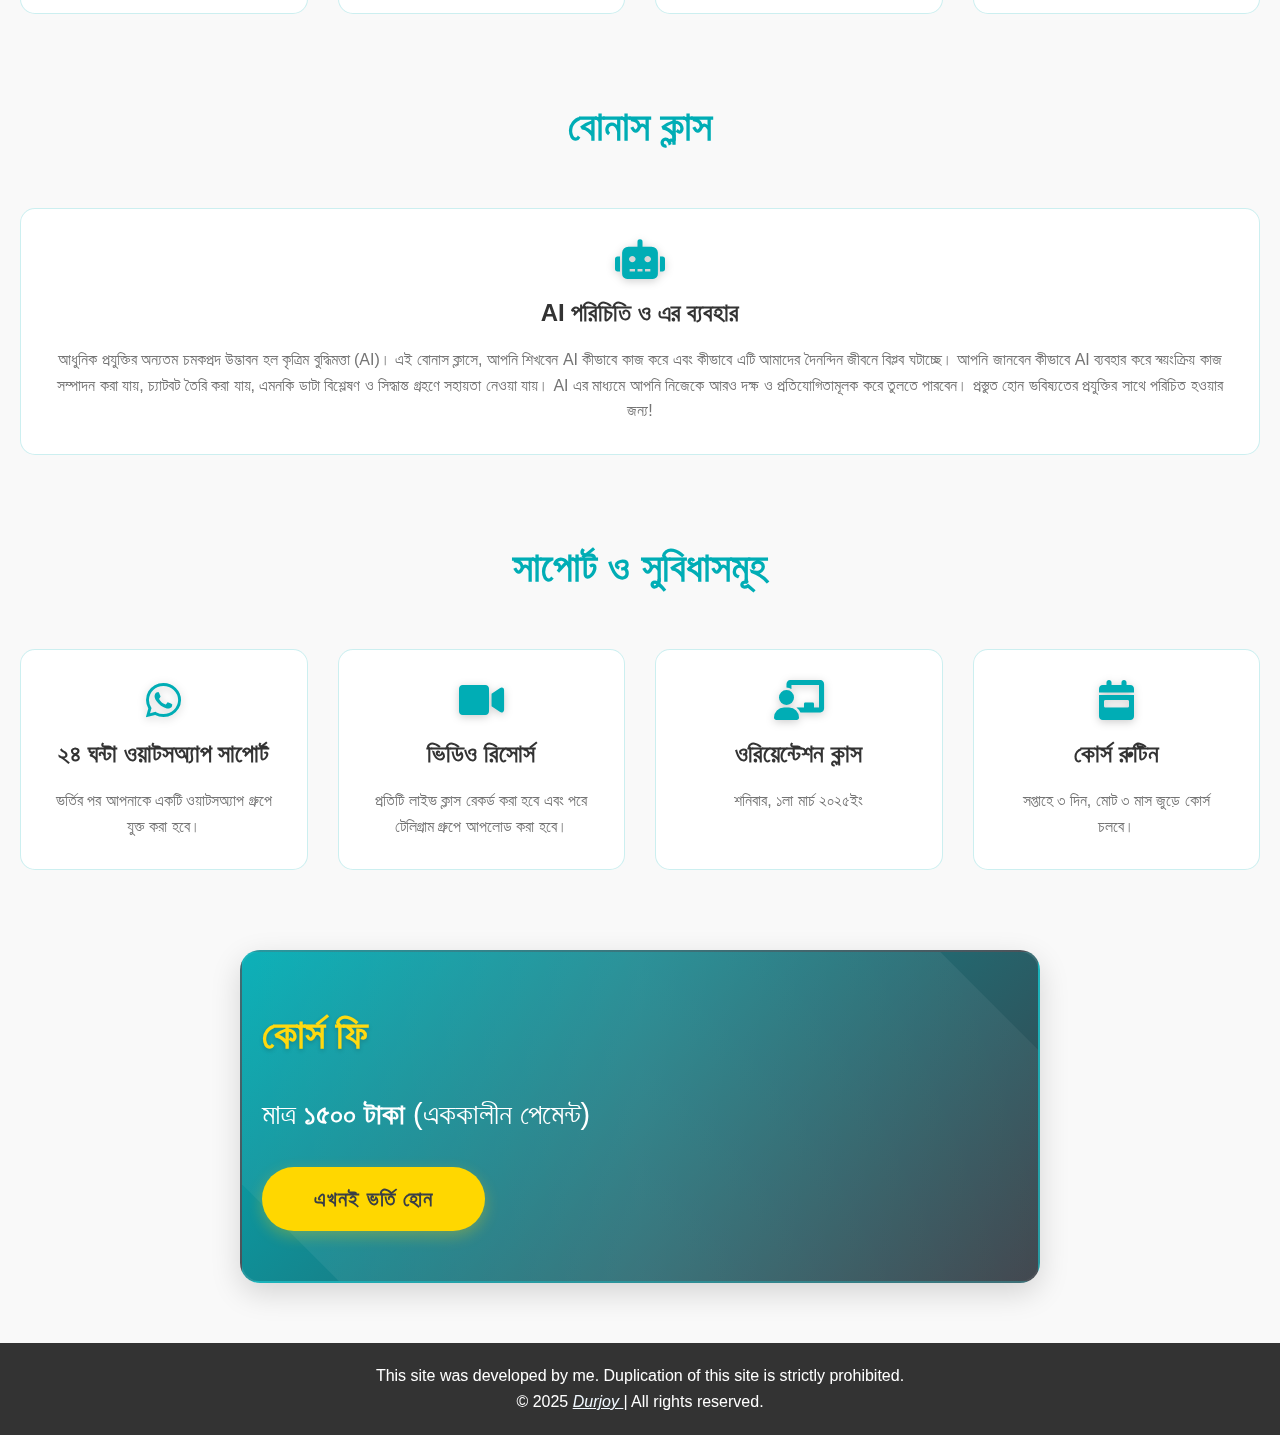
==== commit 8c0bfb1d: "wp profile pic add" ====
--- a/index.html
+++ b/index.html
@@ -22,6 +22,7 @@
     <script defer src="Javascript/particles.js"></script>
     <script defer src="Javascript/theme-toggle.js"></script>
     <script defer src="Javascript/scroll-to-top.js"></script>
+    <script defer src="Javascript/WhatsApp-Chat-Widget.js"></script>
   </head>
   <body>
     <!-- Hero Section -->
@@ -78,9 +79,47 @@
     <button id="scrollToTopBtn" title="Go to top">
       <i class="fas fa-arrow-up"></i>
     </button>
-    <a href="https://wa.me/+8801726033078" target="_blank" class="whatsapp-button">
-      <i class="fab fa-whatsapp"></i>
-    </a>
+
+    <!-- WhatsApp Icon (Button to Open the Chat) -->
+<button id="whatsapp-icon" class="whatsapp-icon" style="display: block;">
+    <i class="fab fa-whatsapp"></i>
+  </button>
+  
+  <!-- WhatsApp Chat Widget -->
+  <div id="whatsapp-chat" class="whatsapp-chat">
+    <div class="whatsapp-chat-header">
+      <div class="whatsapp-chat-profile">
+        <img src="https://cdn.bio.link/uploads/profile_pictures/2023-05-11/2rNnB8IPgkmBTN35GaoizuGeHyQjty7D.png" alt="Durjoy Das Joy">
+        <div class="whatsapp-chat-info">
+          <span>Durjoy Das Joy</span>
+          <small>Typically replies within an hour</small>
+        </div>
+      </div>
+      <button id="close-chat">×</button>
+    </div>
+    
+    <div class="whatsapp-chat-body">
+      <div class="chat-date">TODAY</div>
+      
+      <!-- Received Message -->
+      <div class="whatsapp-chat-message whatsapp-chat-message-received">
+        <div class="message-bubble">
+        
+          <p>হ্যালো!👋 <br> আপনাকে কিভাবে সাহায্য করতে পারি?</p>
+          <div class="message-info">
+            <span class="time" id="message-time">Loading...</span>
+            <i class="fas fa-check-double"></i>
+          </div>
+        </div>
+      </div>
+    </div>
+  
+    <div class="whatsapp-chat-input">
+      <input type="text" id="chat-input" placeholder="Type a message...">
+      <button id="send-button"><i class="fas fa-paper-plane"></i></button>
+    </div>
+  </div>
+
     <div class="container">
       <!-- Instructor Info -->
       <section class="instructor-info" id="about">
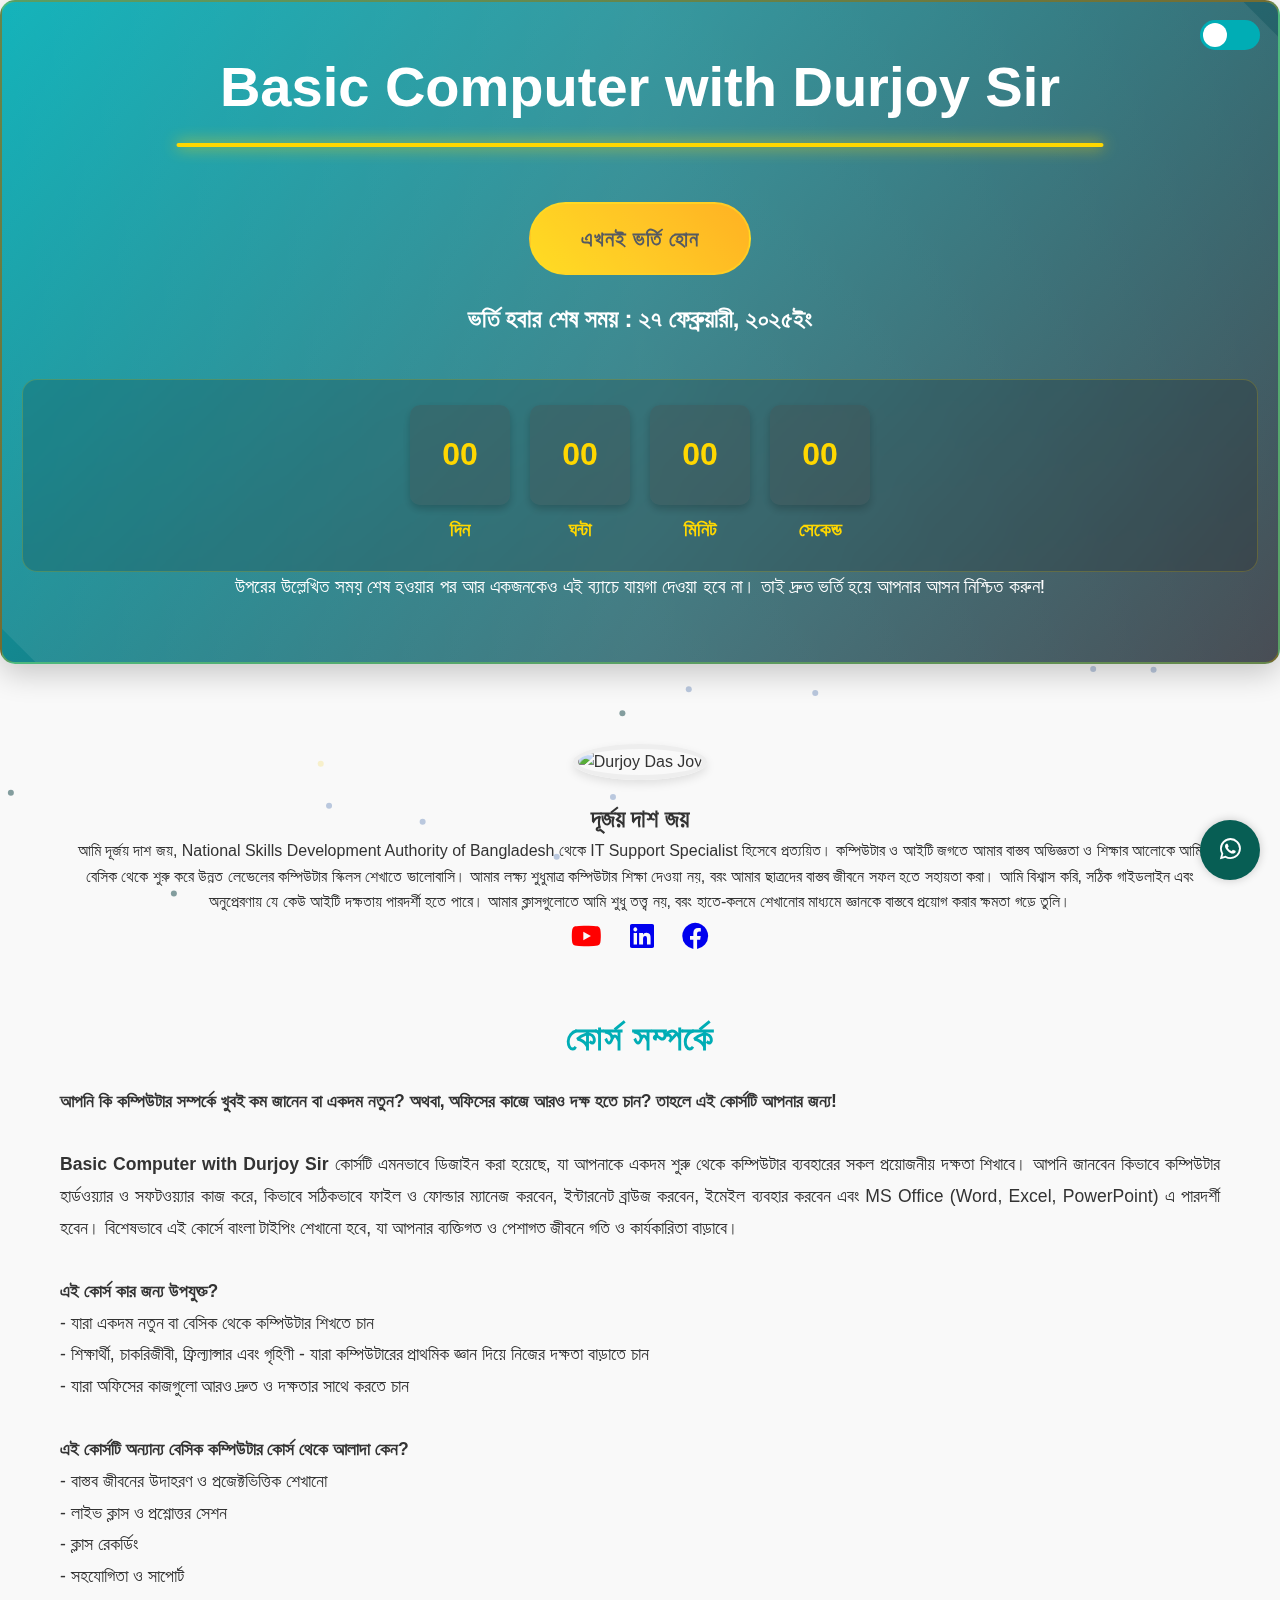
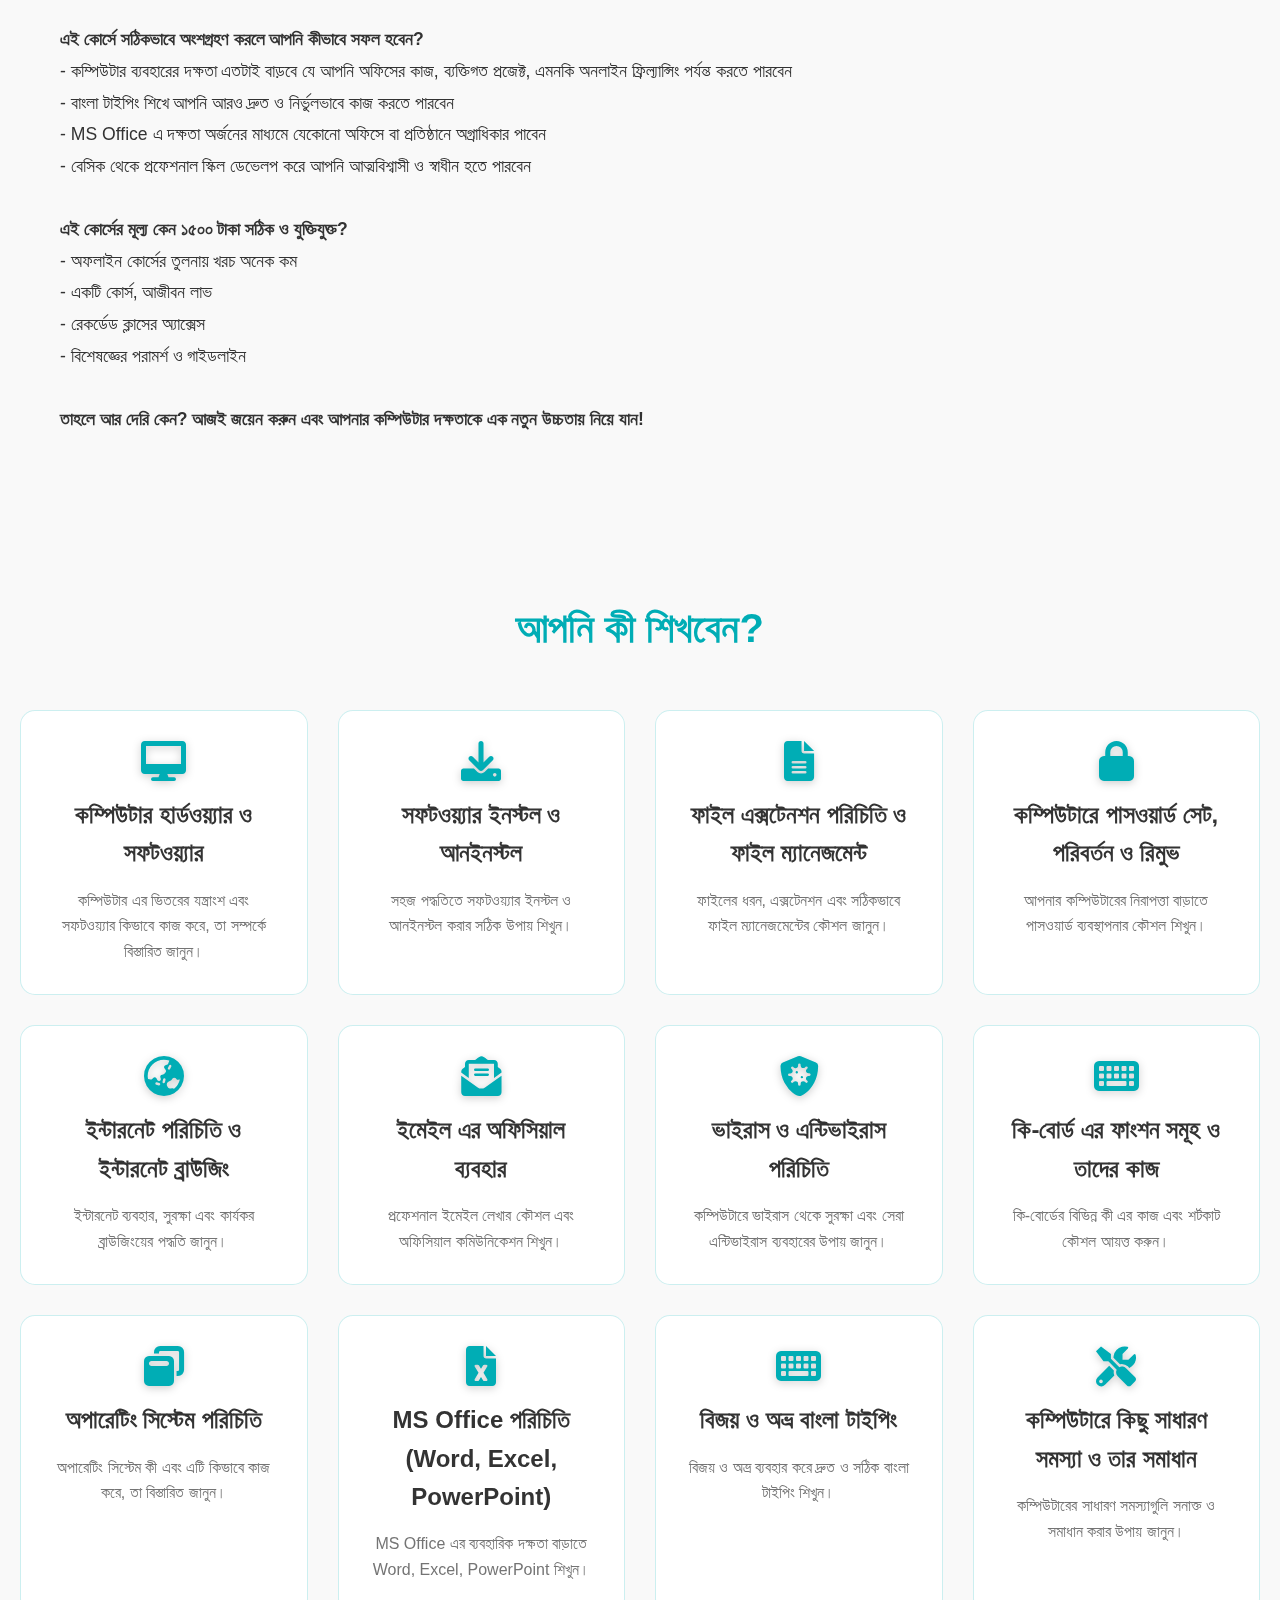
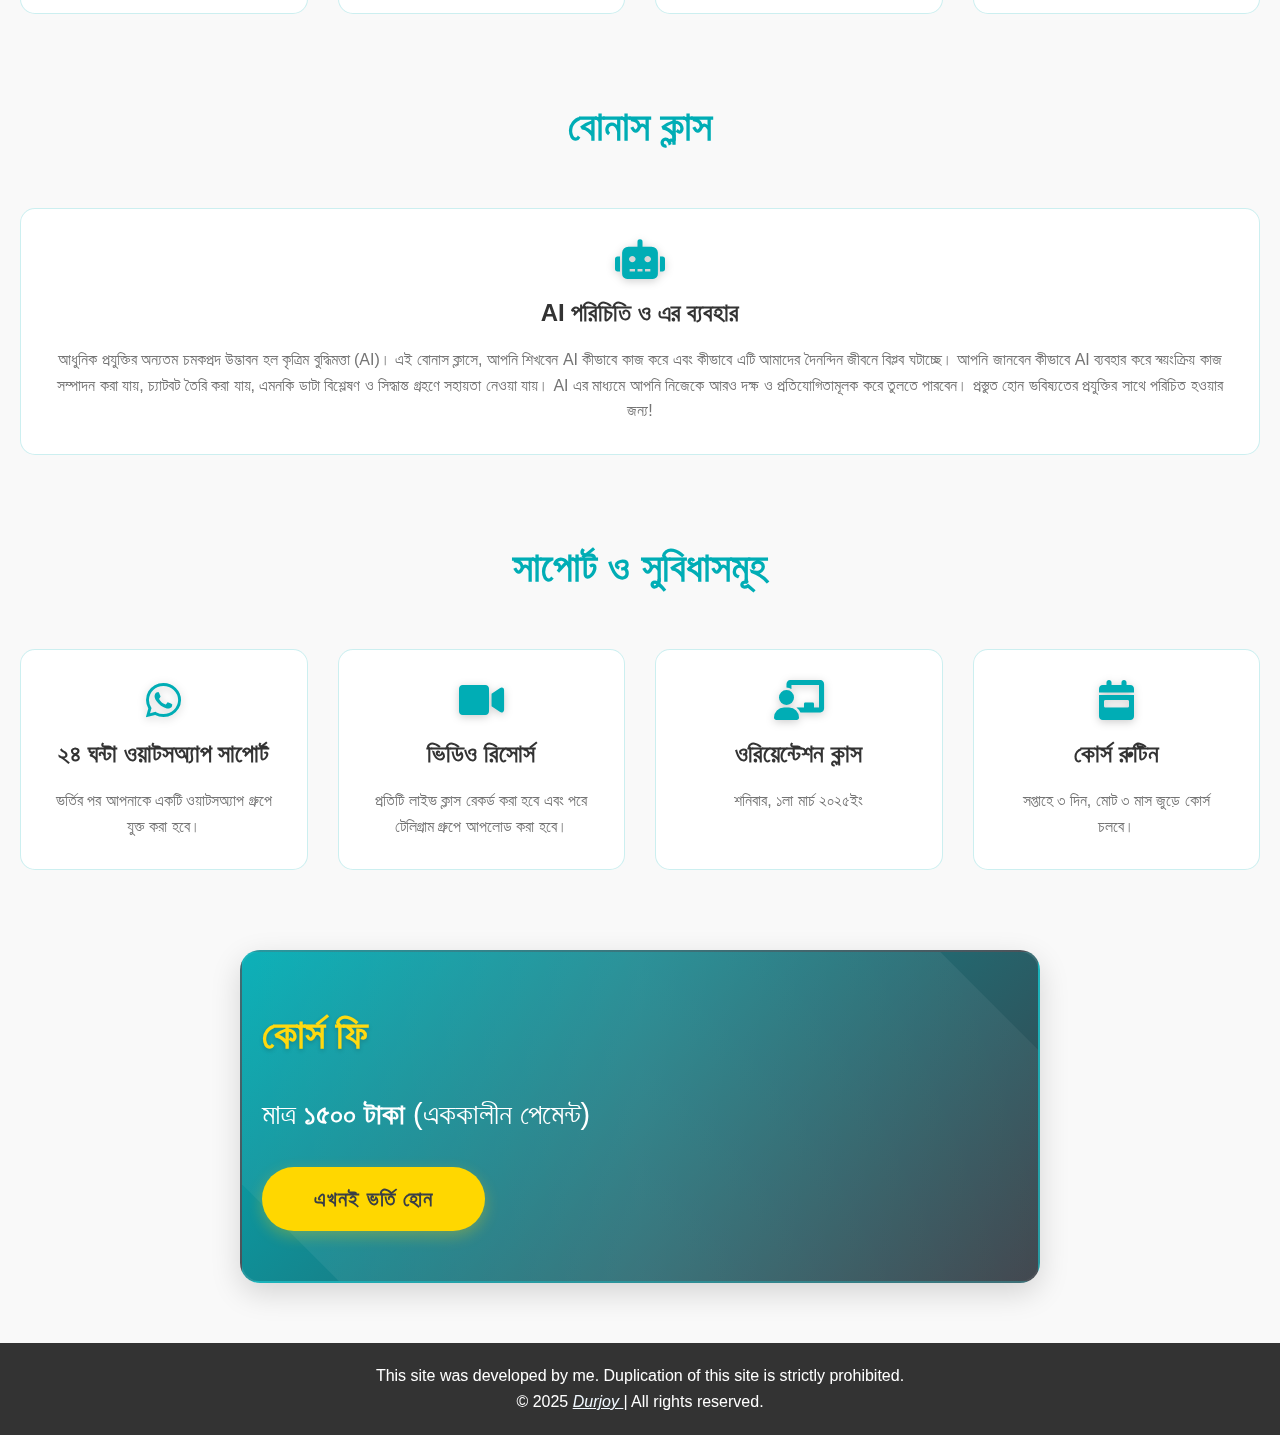
==== commit 192b1f38: "picture lazy bug fixed" ====
--- a/index.html
+++ b/index.html
@@ -123,7 +123,7 @@
     <div class="container">
       <!-- Instructor Info -->
       <section class="instructor-info" id="about">
-        <img src="Grapics/DP.jpg" alt="Durjoy Das Joy" loading="lazy">
+        <img src="Grapics/DP.jpg" alt="Durjoy Das Joy">
         <h2 id="instructor-name">দূর্জয় দাশ জয়</h2>
         <p id="instructor-description"> আমি দূর্জয় দাশ জয়, National Skills Development Authority of Bangladesh থেকে IT Support Specialist হিসেবে প্রত্যয়িত। কম্পিউটার ও আইটি জগতে আমার বাস্তব অভিজ্ঞতা ও শিক্ষার আলোকে আমি বেসিক থেকে শুরু করে উন্নত লেভেলের কম্পিউটার স্কিলস শেখাতে ভালোবাসি। আমার লক্ষ্য শুধুমাত্র কম্পিউটার শিক্ষা দেওয়া নয়, বরং আমার ছাত্রদের বাস্তব জীবনে সফল হতে সহায়তা করা। আমি বিশ্বাস করি, সঠিক গাইডলাইন এবং অনুপ্রেরণায় যে কেউ আইটি দক্ষতায় পারদর্শী হতে পারে। আমার ক্লাসগুলোতে আমি শুধু তত্ত্ব নয়, বরং হাতে-কলমে শেখানোর মাধ্যমে জ্ঞানকে বাস্তবে প্রয়োগ করার ক্ষমতা গড়ে তুলি। </p>
         <div class="social-links">
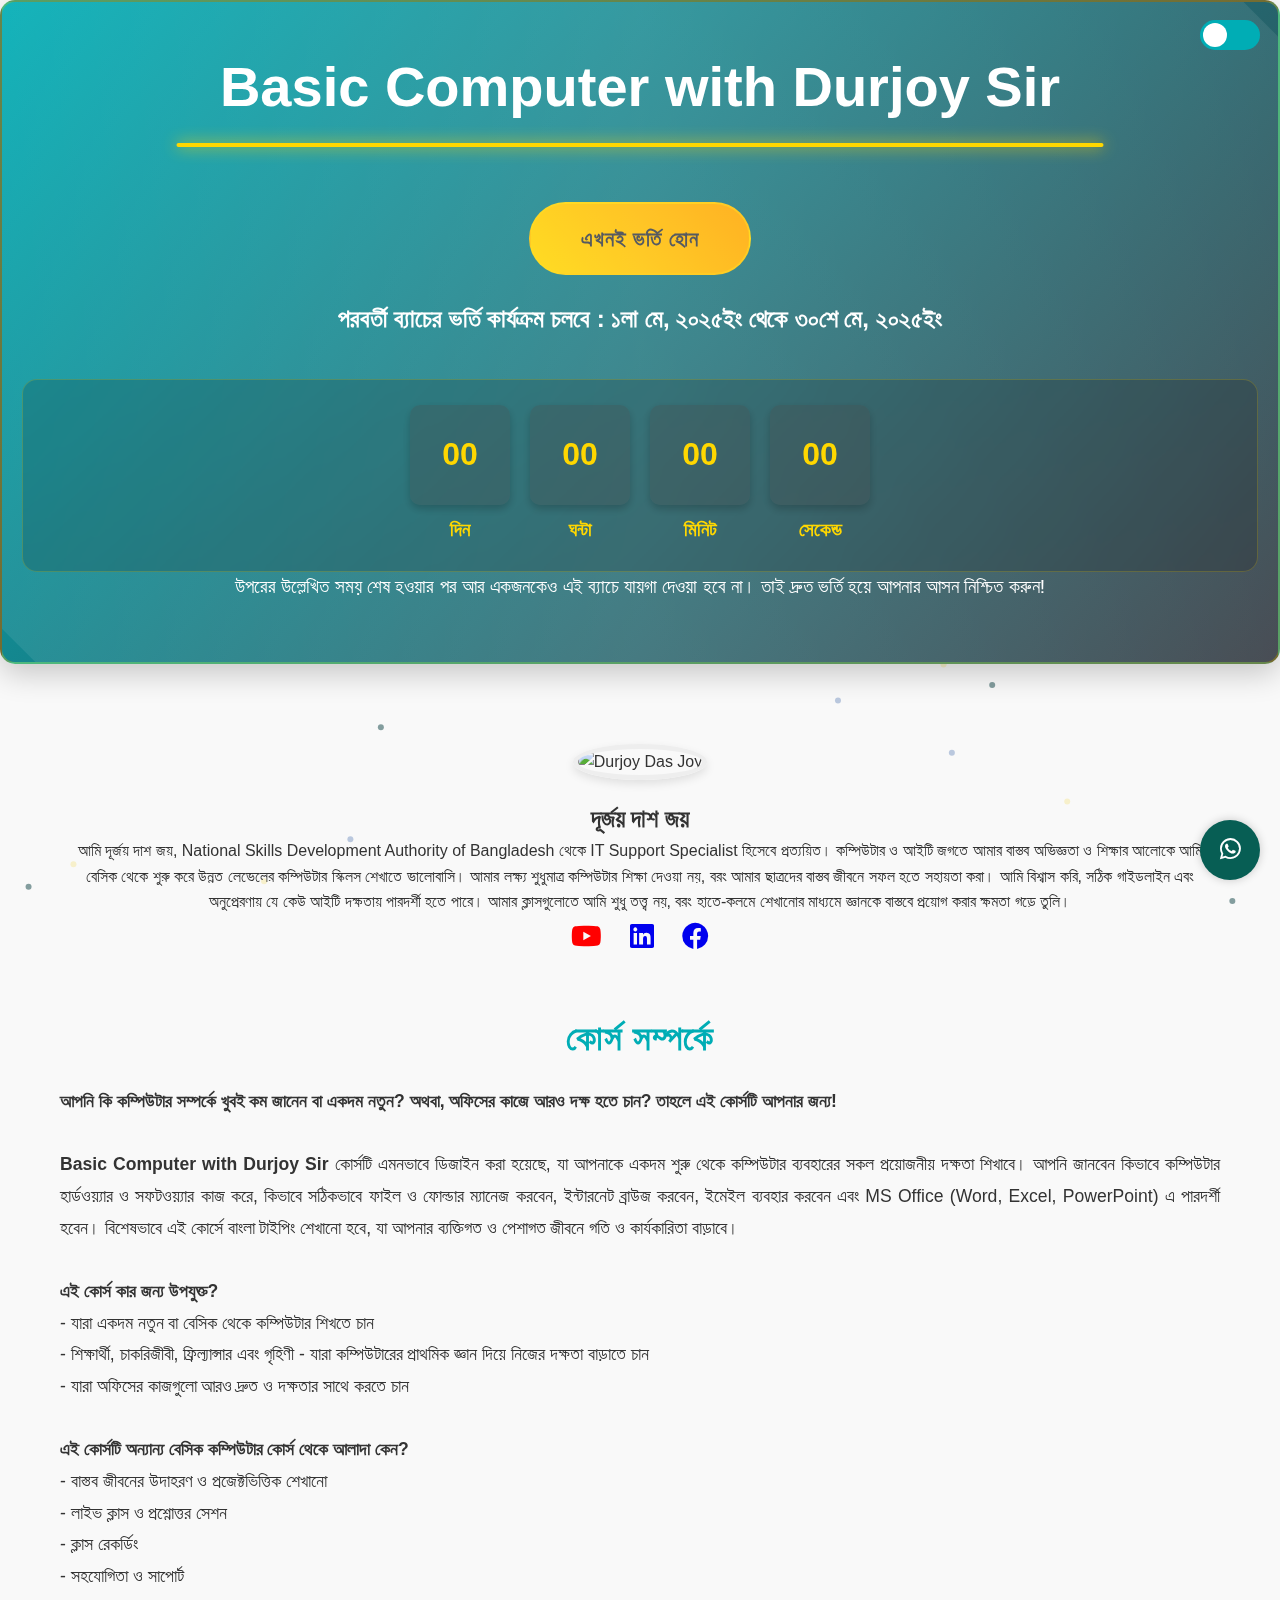
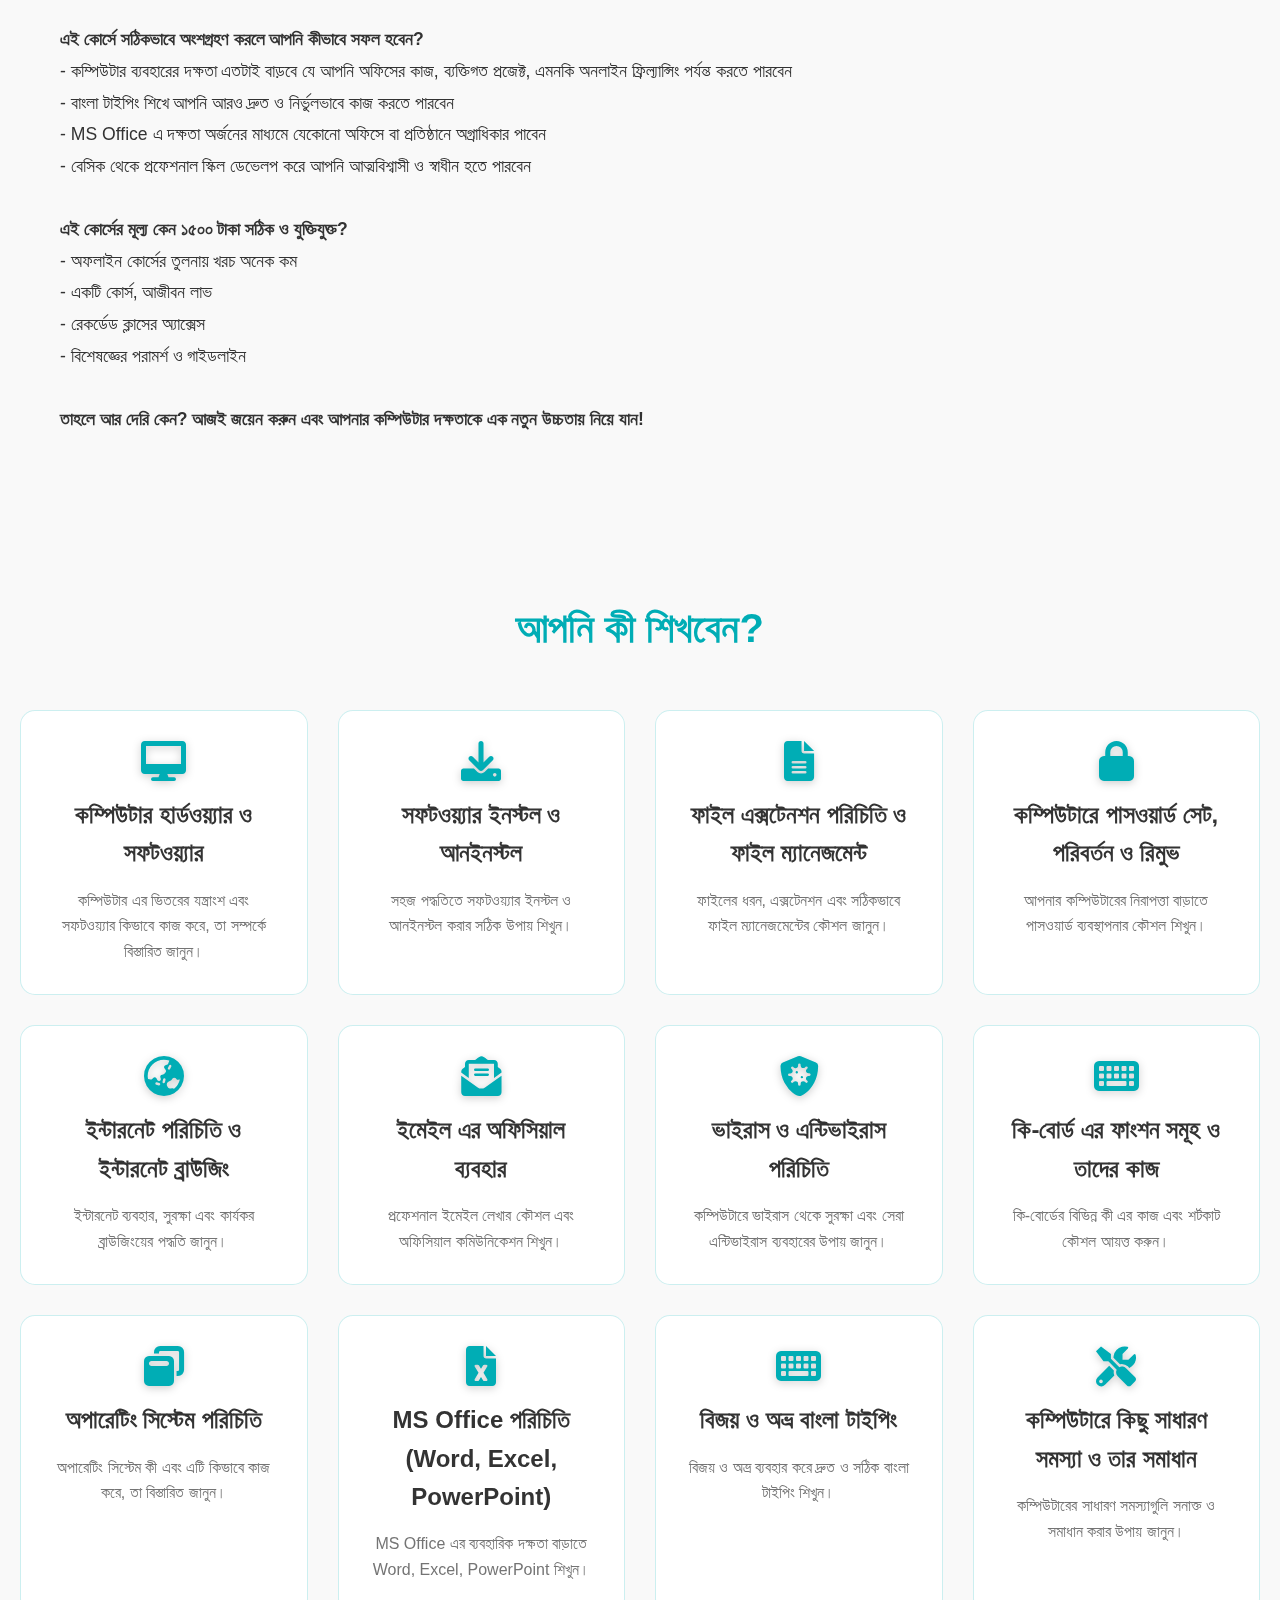
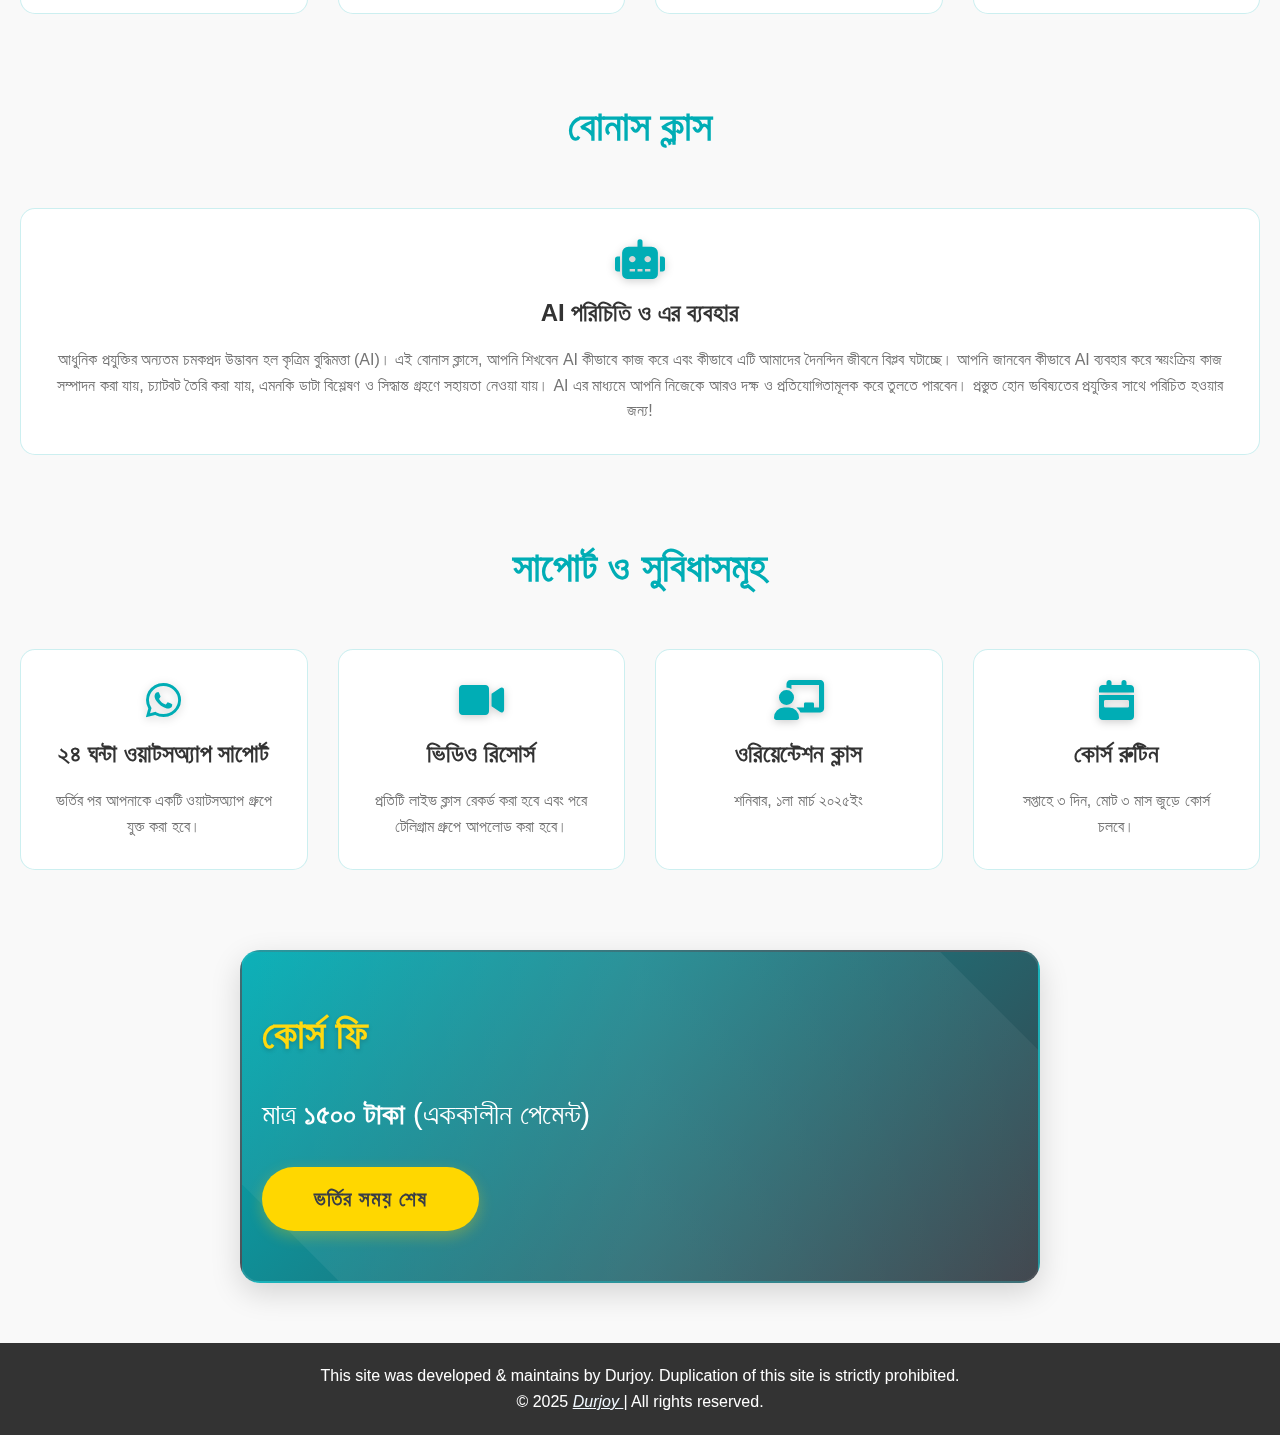
==== commit c780d1b1: "Deadline Updated" ====
--- a/index.html
+++ b/index.html
@@ -28,10 +28,10 @@
     <!-- Hero Section -->
     <section class="hero">
       <h1>Basic Computer with Durjoy Sir</h1>
-      <a href="#enroll-button" class="cta-button">এখনই ভর্তি হোন</a>
-      <br>
-      <br>
-      <h2>ভর্তি হবার শেষ সময় : ২৭ ফেব্রুয়ারী, ২০২৫ইং</h2>
+      <a href="#enroll-button" class="cta-button" id="off">এখনই ভর্তি হোন</a>
+      <br>
+      <br>
+      <h2> পরবর্তী ব্যাচের ভর্তি কার্যক্রম চলবে : ১লা মে, ২০২৫ইং থেকে ৩০শে মে, ২০২৫ইং</h2>
       <div class="countdown">
         <div class="countdown-item">
           <div class="flip-card">
@@ -150,7 +150,7 @@
           <strong>Basic Computer with Durjoy Sir</strong> কোর্সটি এমনভাবে ডিজাইন করা হয়েছে, যা আপনাকে একদম শুরু থেকে কম্পিউটার ব্যবহারের সকল প্রয়োজনীয় দক্ষতা শিখাবে। আপনি জানবেন কিভাবে কম্পিউটার হার্ডওয়্যার ও সফটওয়্যার কাজ করে, কিভাবে সঠিকভাবে ফাইল ও ফোল্ডার ম্যানেজ করবেন, ইন্টারনেট ব্রাউজ করবেন, ইমেইল ব্যবহার করবেন এবং MS Office (Word, Excel, PowerPoint) এ পারদর্শী হবেন। বিশেষভাবে এই কোর্সে বাংলা টাইপিং শেখানো হবে, যা আপনার ব্যক্তিগত ও পেশাগত জীবনে গতি ও কার্যকারিতা বাড়াবে। <br>
           <br>
           <strong>এই কোর্স কার জন্য উপযুক্ত?</strong>
-          <br> - যারা একদম নতুন বা বেসিক থেকে কম্পিউটার শিখতে চান <br> - শিক্ষার্থী, চাকরিজীবী, ফ্রিল্যান্সার এবং গৃহিণী - যারা কম্পিউটারের প্রাথমিক জ্ঞান দিয়ে নিজের দক্ষতা বাড়াতে চান <br> - যারা অফিসের কাজগুলো আরও দ্রুত ও দক্ষতার সাথে করতে চান <br>
+          <br> - যারা একদম নতুন বা বেসিক থেকে কম্পিউটার শিখতে চান <br> - শিক্ষার্থী, চাকরিজীবী, ফ্রিল্যান্সার এবং গৃহিণী - যারা কম্পিউটারের প্রাথমিক জ্ঞান দিয়ে নিজের দক্ষতা বাড়াতে চান <br> - যারা অফিসের কাজগুলো আরও দ্রুত ও দক্ষতার সাথে করতে চান<br>
           <br>
           <strong>এই কোর্সটি অন্যান্য বেসিক কম্পিউটার কোর্স থেকে আলাদা কেন?</strong>
           <br> - বাস্তব জীবনের উদাহরণ ও প্রজেক্টভিত্তিক শেখানো <br> - লাইভ ক্লাস ও প্রশ্নোত্তর সেশন <br> - ক্লাস রেকর্ডিং <br> - সহযোগিতা ও সাপোর্ট <br>
@@ -273,11 +273,11 @@
     <section class="pricing">
       <h2 id="pricing-title">কোর্স ফি</h2>
       <p id="pricing-content">মাত্র <strong>১৫০০ টাকা</strong> (এককালীন পেমেন্ট) </p>
-      <button id="enroll-button" onclick="window.open('https://shop.bkash.com/seba-enterprise01753225540/pay/bdt1500/y07ssP', '_blank');">এখনই ভর্তি হোন</button>
+      <button id="enroll-button" onclick="('#off')">ভর্তির সময় শেষ</button>
     </section>
     <!-- Footer -->
     <footer>
-      <p>This site was developed by me. Duplication of this site is strictly prohibited. <br> &copy; 2025 <a href="https://durjoy.pages.dev/" target="_blank" style="color: aliceblue;">
+      <p>This site was developed & maintains by Durjoy. Duplication of this site is strictly prohibited. <br> &copy; 2025 <a href="https://durjoy.pages.dev/" target="_blank" style="color: aliceblue;">
           <i>Durjoy</i>
         </a> | All rights reserved. </p>
     </footer>
